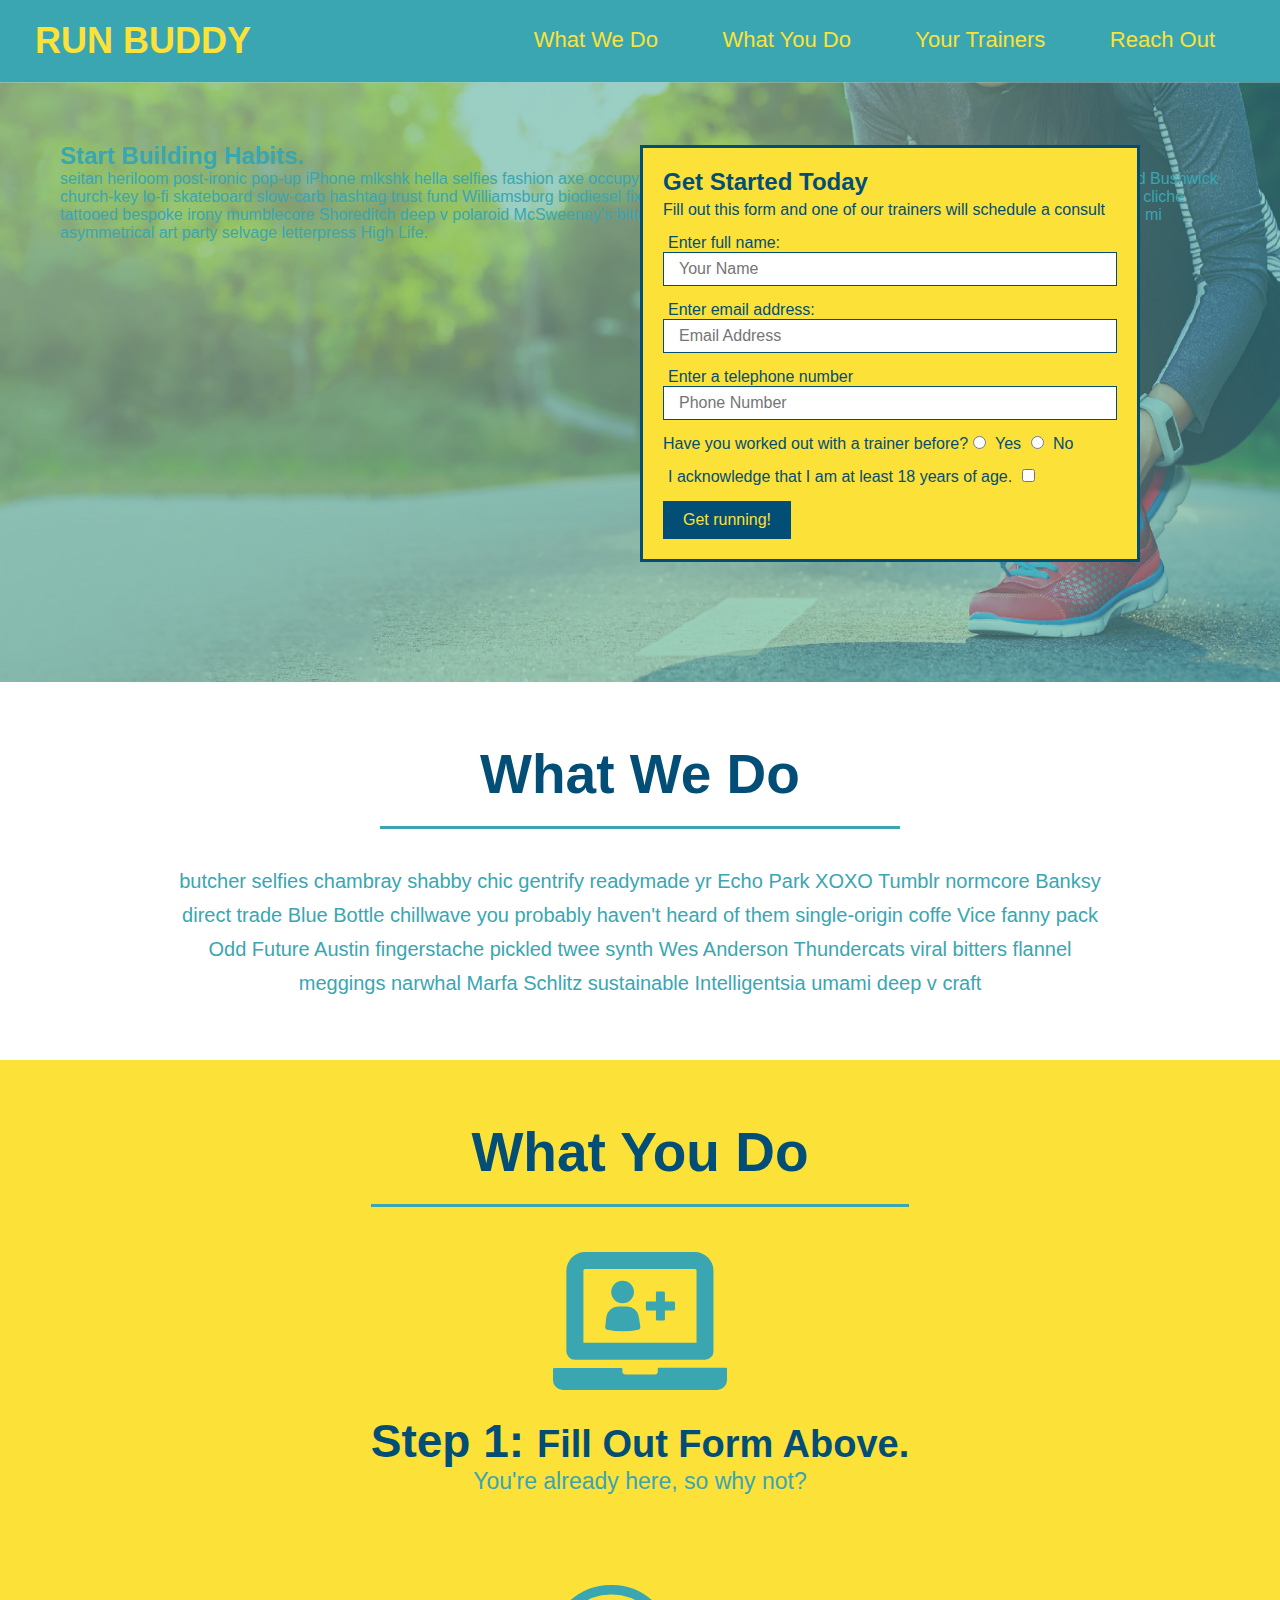
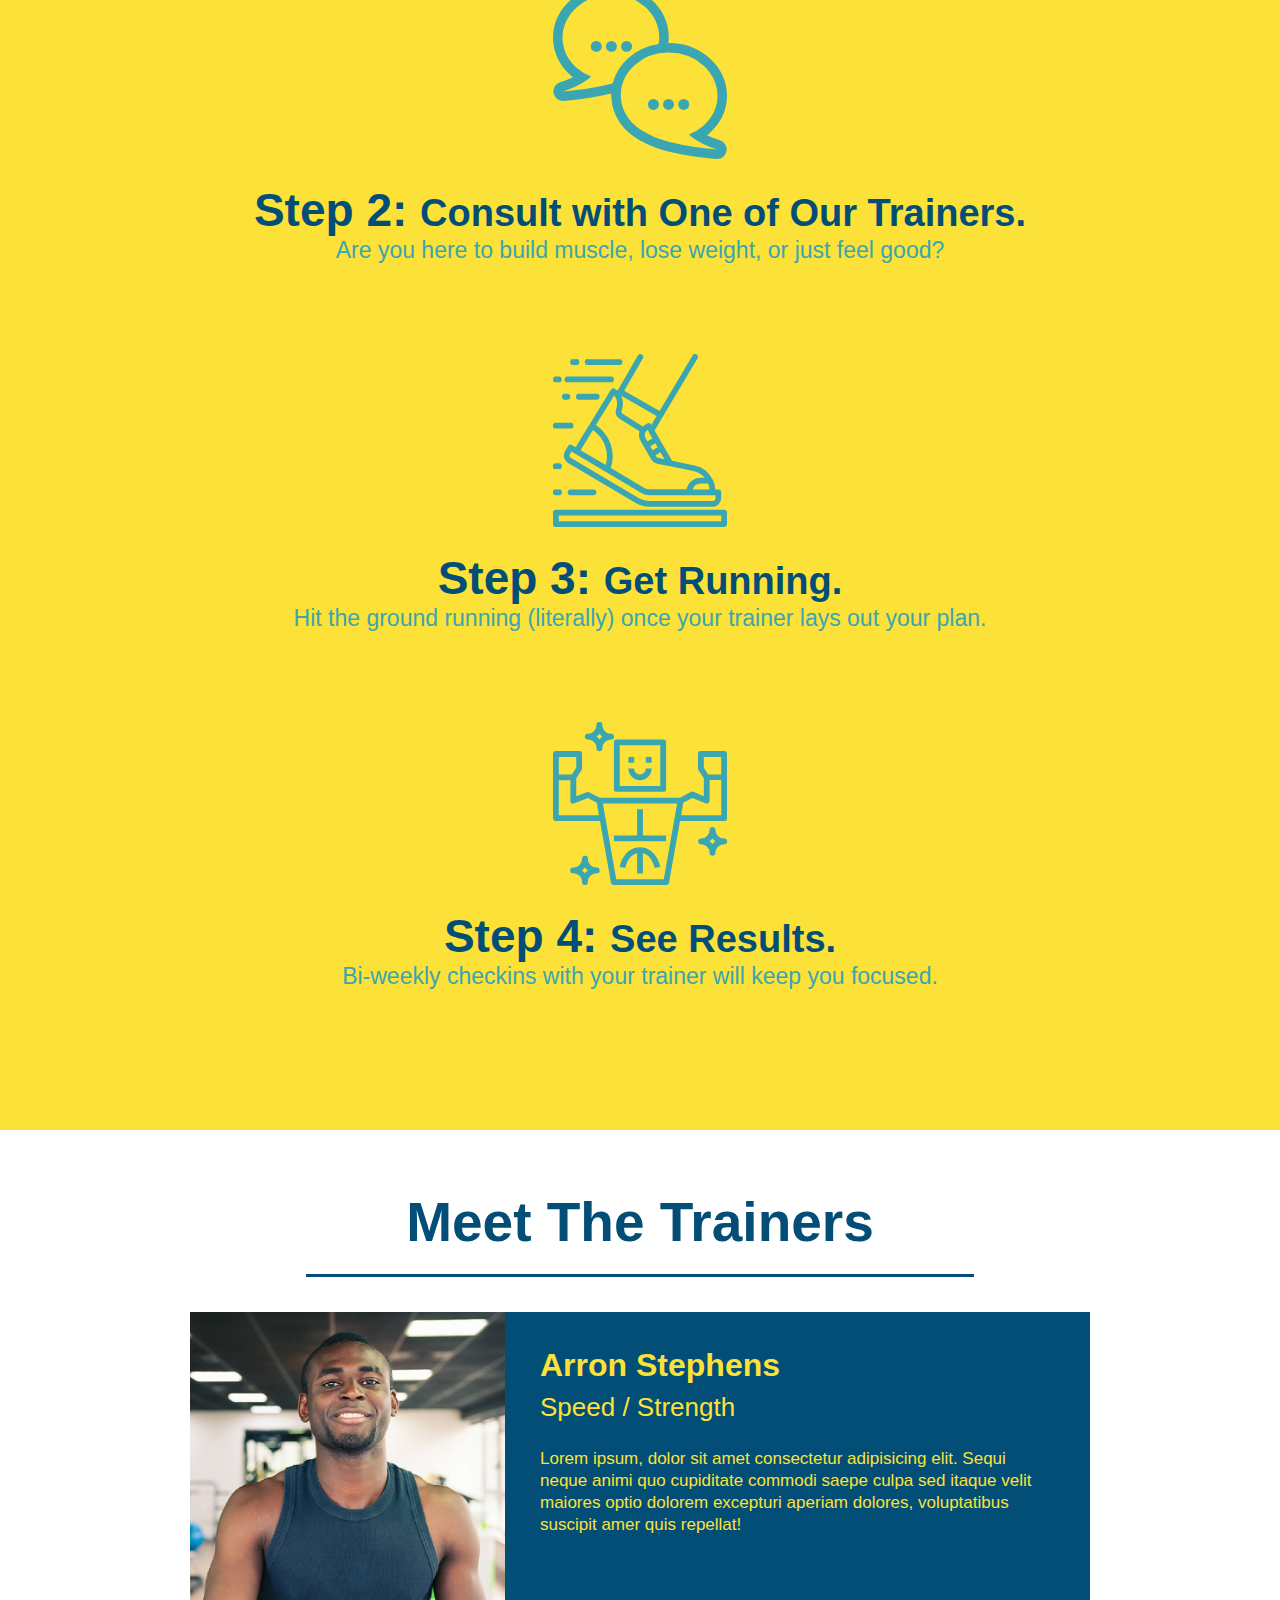
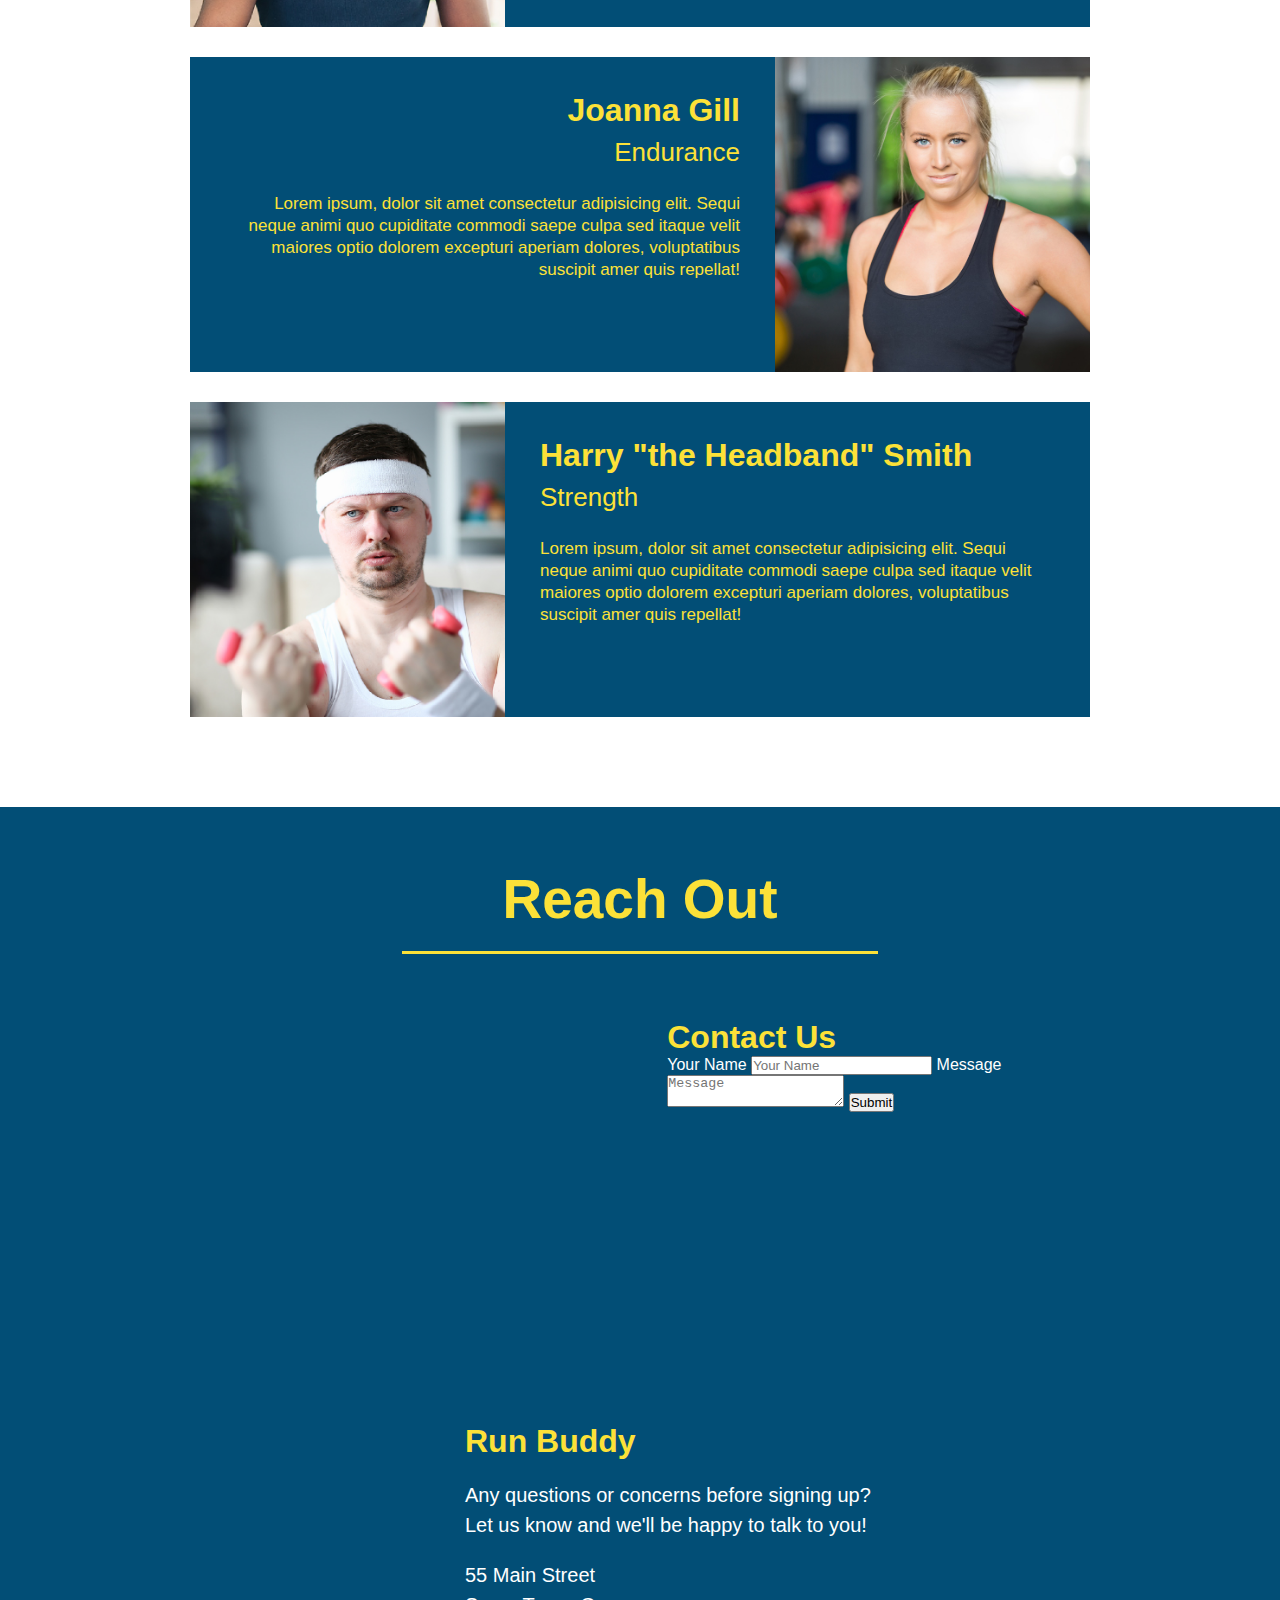
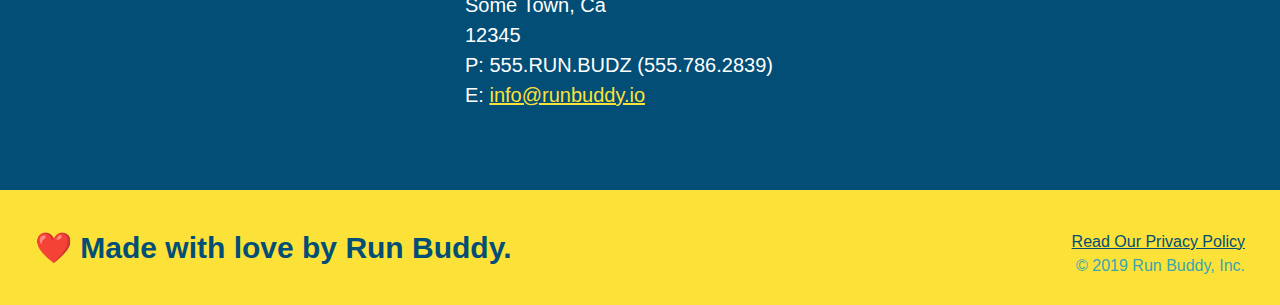
==== index.html @ 0900b397 "add contact form" ====
<!DOCTYPE html>
<html lang="en">
    <head>
        <meta charset="UTF-8"/>
        <title>Run Buddy</title>
        <link rel="stylesheet" href="./assets/css/style.css"/>
    </head>
    <body>

        <!-- navigation -->
        <header>
        <h1>
            <a href="/">RUN BUDDY</a>
        </h1>
        <nav>
            <!-- Unordered list element -->
            <ul>
                <!-- List item element -->
                <li>
                    <!-- Anchor element -->
                    <a href="#what-we-do">What We Do</a>
                </li>
                <li>
                    <a href="#what-you-do">What You Do</a>
                </li>
                <li>
                    <a href="#your-trainers">Your Trainers</a>
                </li>
                <li>
                    <a href="#reach-out">Reach Out</a>
                </li>
            </ul>
        </nav>
        </header>

        <!-- hero/jumbotron -->
        <section class ="hero">
            <div class="hero-form">
                <h3>Get Started Today</h3>
                <p>Fill out this form and one of our trainers will schedule a consult</p>
                <!-- Add form element -->
                <form>
                    <label for="name">Enter full name:</label>
                    <input type="text" placeholder="Your Name" name="name" id="name" class="form-input"/>
                    <label for="email">Enter email address:</label>
                    <input type="email" placeholder="Email Address" name="email" id="email" class="form-input" />
                    <label for="phone">Enter a telephone number</label>
                    <input type="tel" placeholder="Phone Number" name="phone" id="phone" class="form-input"/>
                    <p>
                        Have you worked out with a trainer before?
                        <input type="radio" name="trainer-confiirm" id="trainer-yes"/>
                        <label for="trainer-yes">Yes</label>
                        <input type="radio" name="trainer-confirm" id="trainer-no"/>
                        <label for="trainer-no">No</label>
                    </p>
                    <p>
                        <label for="checkbox">
                            I acknowledge that I am at least 18 years of age.
                        </label>
                        <input type="checkbox" name="age-confirm" id="checkbox"/>
                    </p>
                    <button type="submit">
                        Get running!
                    </button>
                </form>
            </div>
            <div class="hero-cta">
                <h2>Start Building Habits.</h2>
                <p>
                    seitan heriloom post-ironic pop-up iPhone mlkshk hella selfies fashion axe occupy readymade put a bird on it messenger bag Wes Anderson SChlits plaid Bushwick church-key lo-fi skateboard slow-carb hashtag trust fund Williamsburg biodiesel fixie farm-to-table 8 bit banjo XOXO Banksy chillwave bicycle rights retro cliche tattooed bespoke irony mumblecore Shoreditch deep v polaroid McSweeney's bitters cray gentrify tofu Marfa you probably haven't heard of them yr banh mi asymmetrical art party selvage letterpress High Life.
                </p>
            </div>
        </section>

        <!-- "what we do" section -->
        <section id="what-we-do" class="intro">
            <h2 class="section-title primary-border">What We Do</h2>
            <p> butcher selfies chambray shabby chic gentrify readymade yr Echo Park XOXO Tumblr normcore Banksy direct trade Blue Bottle chillwave you probably haven't heard of them single-origin coffe Vice fanny pack Odd Future Austin fingerstache pickled twee synth Wes Anderson Thundercats viral bitters flannel meggings narwhal Marfa Schlitz sustainable Intelligentsia umami deep v craft
            </p>
        </section>

        <!--"what you do" section -->
        <section id="what-you-do" class="steps">
            <h2 class="section-title secondary-border">What You Do</h2>

            <div> 
                <img src="./assets/images/step-1.svg" alt=""/>
                <h3>Step 1: <span>Fill Out Form Above.</span></h3>
                <p>You're already here, so why not?</p>
             </div>

            <div>
                <img src="./assets/images/step-2.svg" alt=""/>
                <h3>Step 2: <span>Consult with One of Our Trainers.</span></h3>
                <p>Are you here to build muscle, lose weight, or just feel good?</p>
            </div>

            <div>
                <img src="./assets/images/step-3.svg" alt=""/>
                <h3>Step 3: <span>Get Running.</span></h3>
                <p>Hit the ground running (literally) once your trainer lays out your plan.</p>
             </div>

            <div>
                <img src="./assets/images/step-4.svg" alt=""/>
                <h3>Step 4: <span>See Results.</span></h3>
                <p>Bi-weekly checkins with your trainer will keep you focused.</p>
            </div>
        </section>

        <!--"meet the trainers" section-->
        <section id="your-trainers" class="trainers">
            <h2 class="section-title primary border">
             Meet The Trainers
            </h2>
            <article class="trainer">
                <img src="./assets/images/trainer-1.jpg" alt="Arron Stephens in his workout clothes, ready to pump iron" />
                <div class ="trainer-bio text-left">
                    <h3>Arron Stephens</h3>
                    <h4>Speed / Strength</h4>
                    <p>
                        Lorem ipsum, dolor sit amet consectetur adipisicing elit. Sequi neque animi quo cupiditate commodi saepe culpa sed
                        itaque velit maiores optio dolorem excepturi aperiam dolores, voluptatibus suscipit amer quis repellat!
                    </p>
                </div>
            </article>

            <!-- second trainer bio -->
            <article class="trainer">
                <div class="trainer-bio text-right">
                <h3>Joanna Gill</h3>
                <h4>Endurance</h4>
                <p>
                    Lorem ipsum, dolor sit amet consectetur adipisicing elit. Sequi neque animi quo cupiditate commodi saepe culpa sed
                    itaque velit maiores optio dolorem excepturi aperiam dolores, voluptatibus suscipit amer quis repellat!
                </p>
                </div>
                <img src="./assets/images/trainer-2.jpg" alt="Joanna Gill cooling off after a workout"/>
            </article>

            <!-- third trainer bio -->
            <article class="trainer">
                <img src="./assets/images/trainer-3.jpg" alt="Harry Smith wearing a headband and lifting comically small pink weights"/>
                <div class="trainer-bio text-left">
                <h3>Harry "the Headband" Smith</h3>
                <h4>Strength</h4>
                <p>
                    Lorem ipsum, dolor sit amet consectetur adipisicing elit. Sequi neque animi quo cupiditate commodi saepe culpa sed
                    itaque velit maiores optio dolorem excepturi aperiam dolores, voluptatibus suscipit amer quis repellat!
                </p>
                </div>
            </article>
        </section>

        <!-- "reach out" section-->
        <section id="reach-out" class="contact">
            <h2 class="section-title secondary border">Reach Out</h2>
            <div class="contact-info">
                <iframe src="https://www.google.com/maps/embed?pb=!1m18!1m12!1m3!1d3446.793438044291!2d-97.74431518488021!3d30.24296648181045!2m3!1f0!2f0!3f0!3m2!1i1024!2i768!4f13.1!3m3!1m2!1s0x8644b4f80ccb57eb%3A0x60df02ea01b674b4!2s1707%20Travis%20Heights%20Blvd%2C%20Austin%2C%20TX%2078704!5e0!3m2!1sen!2sus!4v1635971373317!5m2!1sen!2sus" 
                width="400"
                height="400"
                style="border:0;" 
                allowfullscreen="" 
                loading="lazy">
                </iframe>

                <div class="contact-form">
                    <h3>Contact Us</h3>
                    <form>
                       <label for="contact-name">Your Name</label>
                       <input type="text" id="contact-name" placeholder="Your Name" />
                  
                       <label for="contact-message">Message</label>
                       <textarea id="contact-message" placeholder="Message"></textarea>
                  
                       <button type="submit">Submit</button>
                      </form>
                  </div>
                  
                 <div>
                     <h3>Run Buddy</h3>
                    <p>
                      Any questions or concerns before signing up?
                      <br />
                     Let us know and we'll be happy to talk to you!
                    </p>
                    <address>
                     55 Main Street <br />
                     Some Town, Ca <br />
                     12345<br />
                     P: 555.RUN.BUDZ (555.786.2839)<br />
                     E: <a href="mailto:info2runbuddy.io">info@runbuddy.io</a>
                    </address>
                    </div>
            </div>
        </section>

        <!--footer-->
        <footer>
            <h2> ❤️ Made with love by Run Buddy. </h2>
            <div>
                <a href="./privacy-policy.html">Read Our Privacy Policy</a><br />
                &copy; 2019 Run Buddy, Inc.
            </div>
        </footer>

    </body>
    
</html>
---- assets/css/style.css ----
* {
    margin: 0;
    padding: 0;
    box-sizing: border-box;
}

body {
    /* more on this crazy alphanumerical value in a minute! */
    color: #39a6b2;
    font-family: Helvetica, Arial, sans-serif;
}

/* apply styles to <header> */
header {
    padding: 20px 35px;
    background-color: #39a6b2;
}

header h1 {
    font-weight: bold;
    font-size: 36px;
    color: #fce138;
    margin: 0;
    display: inline;
}

header h3 {
    font-size: 24px;
    margin: 0;
}

header a {
    text-decoration: none;
    color: #fce138;
}

header nav {
    float: right;
    margin: 7px 0;
}

header nav ul li {
    display: inline;
}

header nav ul li a {
    margin: 0 30px;
    font-weight: lighter;
    font-size: 22px;
}

footer {
    background: #fce138;
    width: 100%;
    padding: 40px 35px;
}

footer h2 {
    display: inline;
    color: #024e76;
    font-size: 30px;
    margin: 0;
}

footer div {
    float: right;
    line-height: 1.5;
    text-align: right;
}
footer a {
    color: #024e76;
}

section {
    padding: 60px;
}

/* Hero Style Start */
.hero {
    background-image: url("../images/hero-bg.jpg");
    height: 600px;
    background-size: cover;
    background-position: center;
    position: relative;
}

/* Hero Style End */

 .hero-form {
     border: 3px solid #024e76;
     background-color: #fce138;
     padding: 20px;
     width: 500px;
     color: #024e76;
     position: absolute;
     bottom: 120px;
     right: 140px;
 }

 .hero-form h3 {
     font-size: 24px;
     margin: 0;
 }
 
 .hero-form p {
     margin: 5px 0 15px 0;
 }

 .form-input {
     border: 1px solid #024e76;
     display: block;
     padding: 7px 15px;
     font-size: 16px;
     color: #024e76;
     width: 100%;
     margin-bottom: 15px;
 }

 .hero-form label {
     margin: 0 5px;
 }

 .hero-form button {
     color: #fce138;
     background-color: #024e76;
     border: none;
     padding: 10px 20px;
     font-size: 16px;
 }

    .intro {
        text-align: center;
    }

    .intro p {
        line-height: 1.7;
        color: #39a6b2;
        width: 80%;
        font-size: 20px;
        margin: 0 auto;
    }

    .steps {
        text-align: center;
        background: #fce138;
    }
    .steps div {
        margin-bottom: 80px;
    }

    .steps img {
        width: 15%;
        margin: 10px 0;
    }

    .steps h3 {
        color: #024e76;
        font-size: 46px;
        margin-top: 10px;
    }

    .steps p {
        color: #39a6b2;
        font-size: 23px;
    }

    .steps span {
        font-size: 38px;
    }

    .section-title {
        font-size: 55px;
        color: #024e76;
        margin-bottom: 35px;
        padding: 0 100px 20px 100px;
        display: inline-block;
        border-bottom: 3px solid;
    }

    .primary-border {
        border-color: #39a6b2;
    }

    .secondary-border {
        border-color: #39a6b2;
    }

    .trainers {
        text-align: center;
    }

    .trainer {
        width: 900px;
        margin: 0 auto 30px auto;
        background: #024e76;
        color: #fce138;
        overflow: auto;
    }

    .trainer img {
        width: 35%;
        float:left;
    }

    .trainer-bio {
        padding: 35px;
        float: left;
        width: 65%
    }

    .text-left {
        text-align: left;
    }

    .text-right {
        text-align: right;
    }

    .trainer-bio h3 {
        font-size: 32px;
        margin-bottom: 8px;
    }

    .trainer-bio h4 {
        font-weight: lighter;
        font-size: 26px;
        margin-bottom: 25px;
    }

    .trainer-bio p {
        font-size: 17px;
        line-height: 1.3;
    }

    /* REACH OUT STYLES START */
    .contact {
        text-align: center;
        background: #024e76;
    }

    .contact h2 {
        color:#fce138;
    }
    
    .contact-info iframe {
        width: 400px;
        height: 400px;
    }

    .contact-info div {
        width: 410px;
        display: inline-block;
        vertical-align: top;
        text-align: left;
        margin: 30px 0 0 60px;
        color: white;
    }

    .contact-info h3 {
        color: #fce138;
        font-size: 32px;
    }

    .contact-info p, 
    .contact-info address {
        margin: 20px 0;
        line-height: 1.5;
        font-size: 20px;
        font-style: normal;
    }

    .contact-info a {
        color: #fce138;
    }
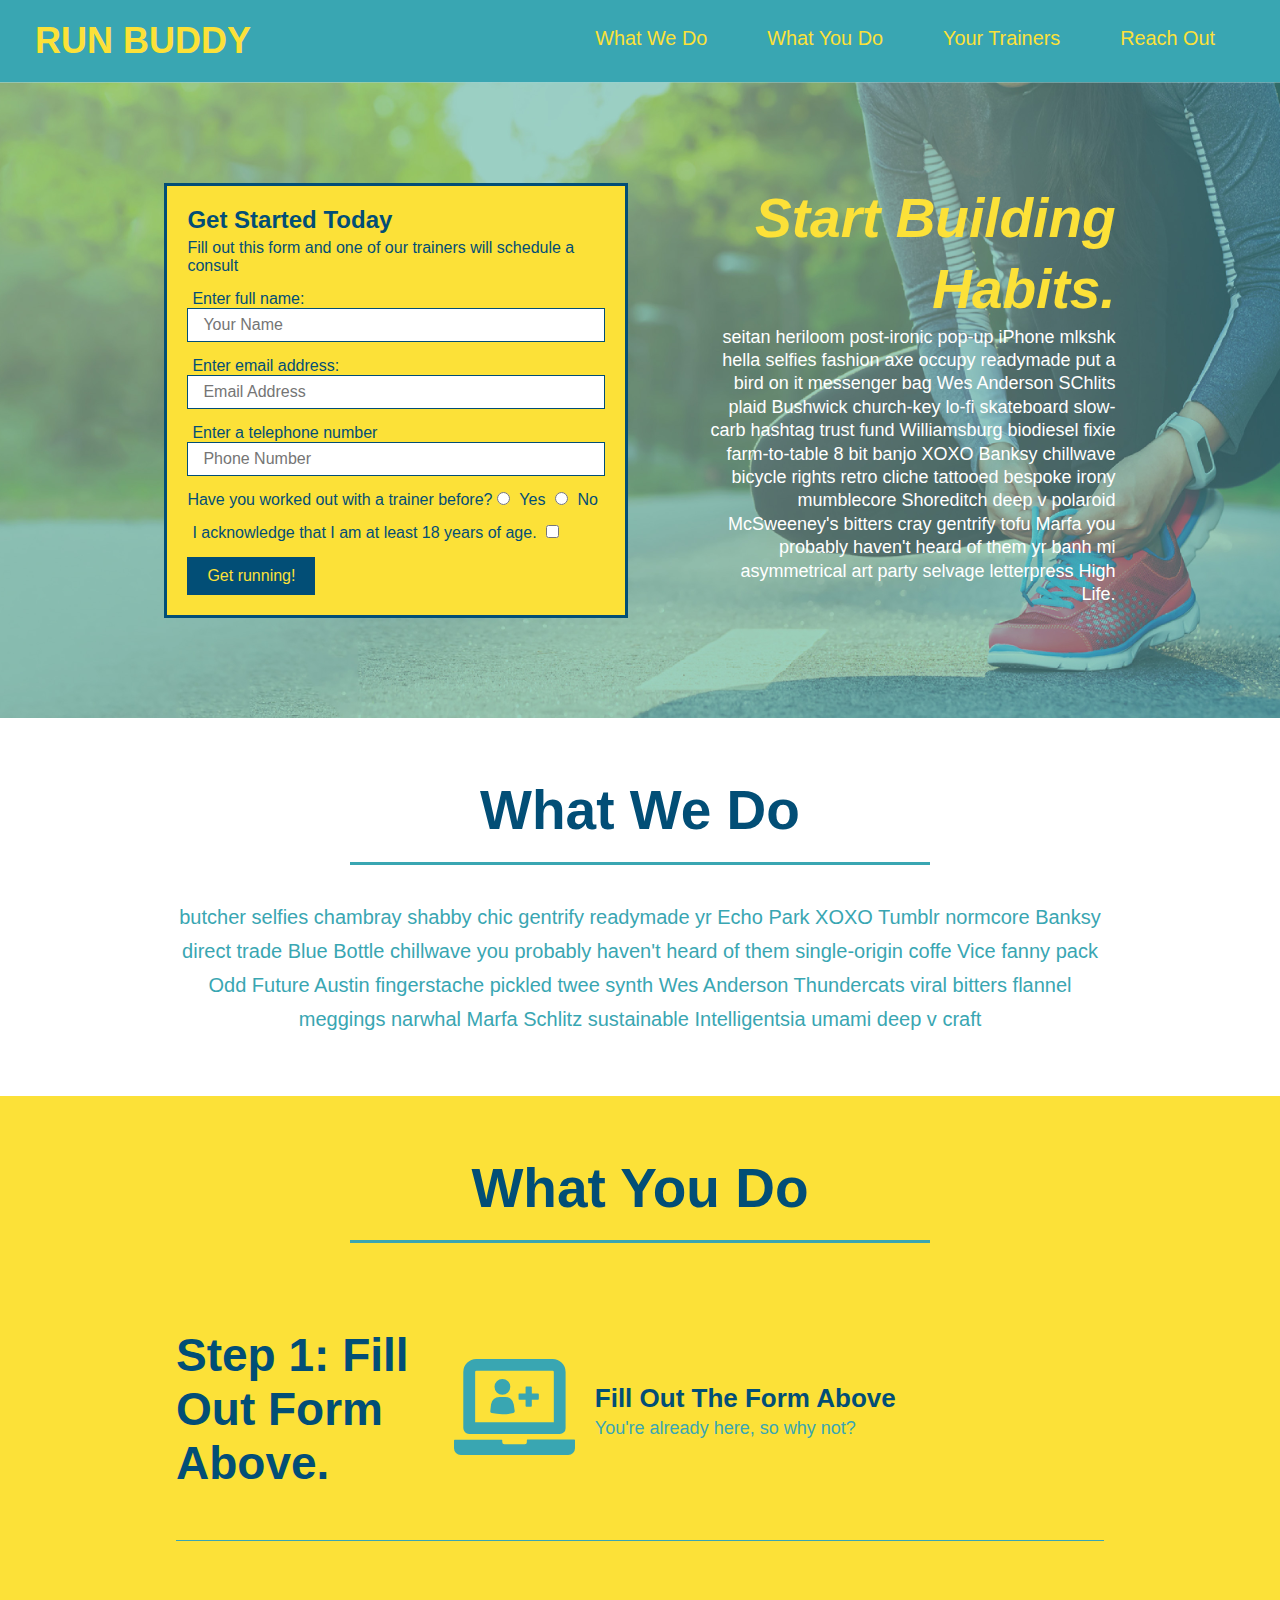
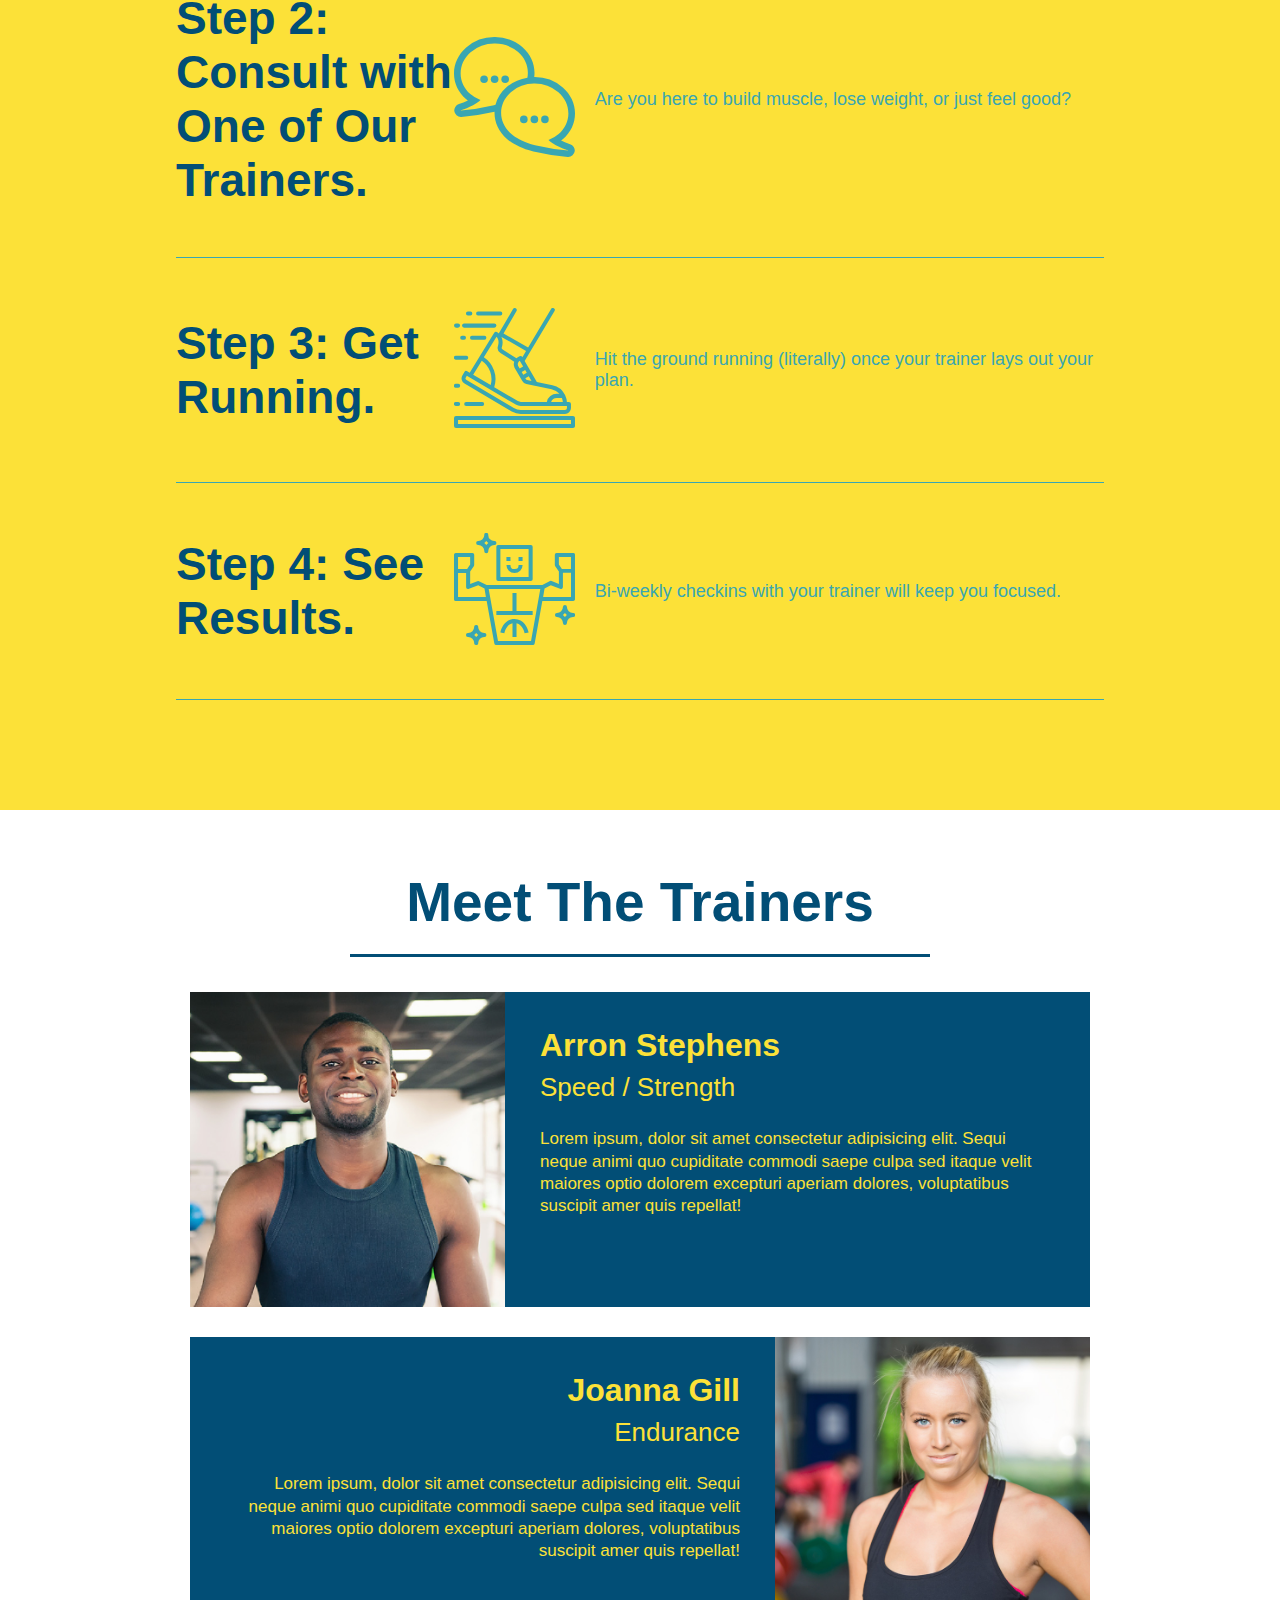
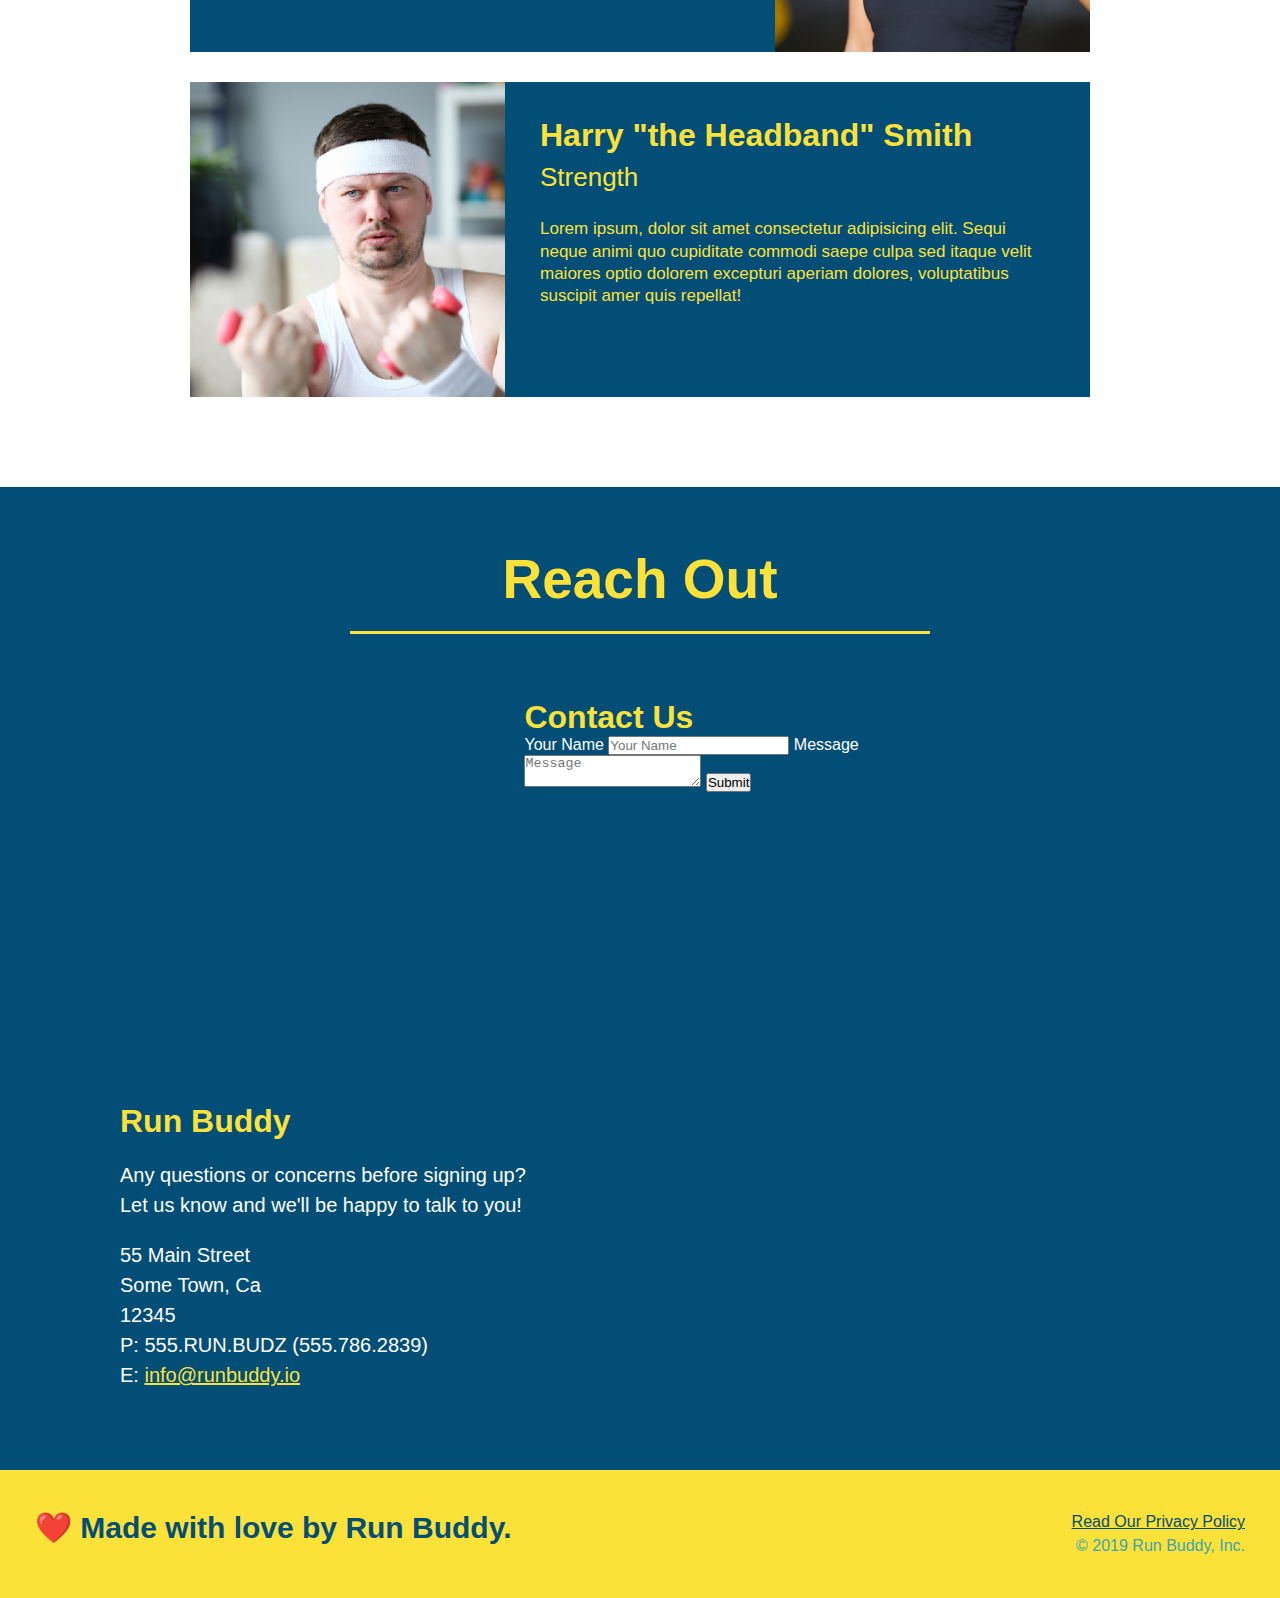
==== commit ec3fa89f: "add flexbox to the steps" ====
--- a/index.html
+++ b/index.html
@@ -74,45 +74,78 @@
 
         <!-- "what we do" section -->
         <section id="what-we-do" class="intro">
-            <h2 class="section-title primary-border">What We Do</h2>
+            <div class="flex-row">
+                <h2 class="section-title primary-border">
+                What We Do
+                </h2>
+        </div>
             <p> butcher selfies chambray shabby chic gentrify readymade yr Echo Park XOXO Tumblr normcore Banksy direct trade Blue Bottle chillwave you probably haven't heard of them single-origin coffe Vice fanny pack Odd Future Austin fingerstache pickled twee synth Wes Anderson Thundercats viral bitters flannel meggings narwhal Marfa Schlitz sustainable Intelligentsia umami deep v craft
             </p>
         </section>
 
         <!--"what you do" section -->
         <section id="what-you-do" class="steps">
-            <h2 class="section-title secondary-border">What You Do</h2>
-
-            <div> 
-                <img src="./assets/images/step-1.svg" alt=""/>
+           <div class="flex-row">
+                <h2 class="section-title secondary-border">
+                What You Do
+                </h2>
+            </div>  
+            <div class="step"> 
                 <h3>Step 1: <span>Fill Out Form Above.</span></h3>
-                <p>You're already here, so why not?</p>
-             </div>
-
-            <div>
-                <img src="./assets/images/step-2.svg" alt=""/>
+                <div class="step-info">
+                    <div class="step-img">
+                        <img src="./assets/images/step-1.svg" alt=""/>
+                    </div>
+                    <div class="step-text">
+                        <h4>Fill Out The Form Above</h4>
+                        <p>You're already here, so why not?</p>
+                     </div>
+                </div>
+            </div>    
+            <div class="step">
                 <h3>Step 2: <span>Consult with One of Our Trainers.</span></h3>
-                <p>Are you here to build muscle, lose weight, or just feel good?</p>
-            </div>
-
-            <div>
-                <img src="./assets/images/step-3.svg" alt=""/>
+                <div class="step-info">
+                    <div class="step-img">
+                        <img src="./assets/images/step-2.svg" alt=""/>
+                    </div>
+                    <div class="step-text">
+                    <p>Are you here to build muscle, lose weight, or just feel good?</p>
+                    </div>
+                </div>
+            </div>
+
+            <div class="step">
                 <h3>Step 3: <span>Get Running.</span></h3>
-                <p>Hit the ground running (literally) once your trainer lays out your plan.</p>
-             </div>
-
-            <div>
-                <img src="./assets/images/step-4.svg" alt=""/>
+                <div class="step-info">
+                    <div class="step-img">
+                        <img src="./assets/images/step-3.svg" alt=""/>
+                    </div>
+                    <div class="step-text">
+                    <p>Hit the ground running (literally) once your trainer lays out your plan.</p>
+                    </div>
+                </div>
+            </div>
+
+            <div class="step">
                 <h3>Step 4: <span>See Results.</span></h3>
-                <p>Bi-weekly checkins with your trainer will keep you focused.</p>
+                <div class="step-info">
+                    <div class="step-img">
+                        <img src="./assets/images/step-4.svg" alt=""/>
+                    </div>
+                    <div class="step-text">
+                        <p>Bi-weekly checkins with your trainer will keep you focused.</p>
+                    </div>
+                </div>
             </div>
         </section>
 
         <!--"meet the trainers" section-->
         <section id="your-trainers" class="trainers">
-            <h2 class="section-title primary border">
+           <div class="flex-row">
+             <h2 class="section-title primary border">
              Meet The Trainers
-            </h2>
+             </h2>
+            </div>
             <article class="trainer">
                 <img src="./assets/images/trainer-1.jpg" alt="Arron Stephens in his workout clothes, ready to pump iron" />
                 <div class ="trainer-bio text-left">
@@ -154,7 +187,11 @@
 
         <!-- "reach out" section-->
         <section id="reach-out" class="contact">
-            <h2 class="section-title secondary border">Reach Out</h2>
+            <div class="flex-row">
+                <h2 class="section-title secondary border">
+                Reach Out
+                </h2>
+            </div>
             <div class="contact-info">
                 <iframe src="https://www.google.com/maps/embed?pb=!1m18!1m12!1m3!1d3446.793438044291!2d-97.74431518488021!3d30.24296648181045!2m3!1f0!2f0!3f0!3m2!1i1024!2i768!4f13.1!3m3!1m2!1s0x8644b4f80ccb57eb%3A0x60df02ea01b674b4!2s1707%20Travis%20Heights%20Blvd%2C%20Austin%2C%20TX%2078704!5e0!3m2!1sen!2sus!4v1635971373317!5m2!1sen!2sus" 
                 width="400"
--- a/assets/css/style.css
+++ b/assets/css/style.css
@@ -14,6 +14,9 @@
 header {
     padding: 20px 35px;
     background-color: #39a6b2;
+    display: flex;
+    justify-content: space-between;
+    flex-wrap: wrap;
 }
 
 header h1 {
@@ -21,7 +24,6 @@
     font-size: 36px;
     color: #fce138;
     margin: 0;
-    display: inline;
 }
 
 header h3 {
@@ -35,35 +37,39 @@
 }
 
 header nav {
-    float: right;
     margin: 7px 0;
 }
 
-header nav ul li {
-    display: inline;
+header nav ul {
+    display: flex;
+    flex-wrap: wrap;
+    justify-content: space-between;
+    align-items: center;
+    list-style: none;
 }
 
 header nav ul li a {
     margin: 0 30px;
     font-weight: lighter;
-    font-size: 22px;
+    font-size: 1.55vw;
 }
 
 footer {
     background: #fce138;
     width: 100%;
     padding: 40px 35px;
+    display: flex;
+    justify-content: space-between;
+    flex-wrap: wrap;
 }
 
 footer h2 {
-    display: inline;
     color: #024e76;
     font-size: 30px;
     margin: 0;
 }
 
 footer div {
-    float: right;
     line-height: 1.5;
     text-align: right;
 }
@@ -78,10 +84,11 @@
 /* Hero Style Start */
 .hero {
     background-image: url("../images/hero-bg.jpg");
-    height: 600px;
     background-size: cover;
     background-position: center;
-    position: relative;
+    display: flex;
+    justify-content: center;
+    flex-wrap: wrap;
 }
 
 /* Hero Style End */
@@ -90,13 +97,25 @@
      border: 3px solid #024e76;
      background-color: #fce138;
      padding: 20px;
-     width: 500px;
      color: #024e76;
-     position: absolute;
-     bottom: 120px;
-     right: 140px;
- }
-
+     width: 40%;
+     margin: 3.5%;
+ }
+
+ .hero-cta {
+     width: 35%;
+     text-align: right;
+     margin: 3.5%;
+     color: #fff;
+     font-size: 18px;
+     line-height: 1.3;
+ }
+  
+ .hero-cta h2 {
+     font-style: italic;
+     font-size: 55px;
+     color: #fce138;
+ }
  .hero-form h3 {
      font-size: 24px;
      margin: 0;
@@ -128,53 +147,75 @@
      font-size: 16px;
  }
 
-    .intro {
-        text-align: center;
-    }
-
     .intro p {
         line-height: 1.7;
         color: #39a6b2;
         width: 80%;
         font-size: 20px;
         margin: 0 auto;
+        text-align: center;
     }
 
     .steps {
-        text-align: center;
         background: #fce138;
     }
-    .steps div {
-        margin-bottom: 80px;
-    }
-
-    .steps img {
-        width: 15%;
-        margin: 10px 0;
-    }
-
-    .steps h3 {
+
+    .step h3 {
         color: #024e76;
         font-size: 46px;
-        margin-top: 10px;
-    }
-
-    .steps p {
+        flex: 1 30%;
+    }
+
+    .step-info {
+        flex: 2 70%;
+        display: flex;
+        flex-wrap: wrap;
+        align-items: center;
+    }
+
+    .step-text p {
         color: #39a6b2;
-        font-size: 23px;
-    }
-
-    .steps span {
-        font-size: 38px;
-    }
-
+        font-size: 18px;
+    }
+
+    .step-text h4 {
+        font-size: 26px;
+        line-height: 1.5;
+        color: #024e76;
+    }
+
+    .step {
+        margin: 50px auto;
+        padding-bottom: 50px;
+        width: 80%;
+        border-bottom: 1px solid #39a6b2;
+        display: flex;
+        flex-wrap: wrap;
+        align-items: center;
+        justify-content: space-between;
+    }
+
+    .step-img {
+        flex: 1 12%;
+        margin-right: 20px;
+    }
+
+    .step-text {
+        flex: 12;
+    }
+
+    .step-img img {
+        max-width: 100%;
+    }
+    
     .section-title {
         font-size: 55px;
         color: #024e76;
-        margin-bottom: 35px;
-        padding: 0 100px 20px 100px;
-        display: inline-block;
         border-bottom: 3px solid;
+        padding-bottom: 20px;
+        text-align: center;
+        margin: 0 auto 35px auto;
+        width: 50%
     }
 
     .primary-border {
@@ -186,7 +227,6 @@
     }
 
     .trainers {
-        text-align: center;
     }
 
     .trainer {
@@ -234,7 +274,6 @@
 
     /* REACH OUT STYLES START */
     .contact {
-        text-align: center;
         background: #024e76;
     }
 
@@ -273,4 +312,7 @@
         color: #fce138;
     }
 
+    .flex-row{
+        display: flex;
+    }
     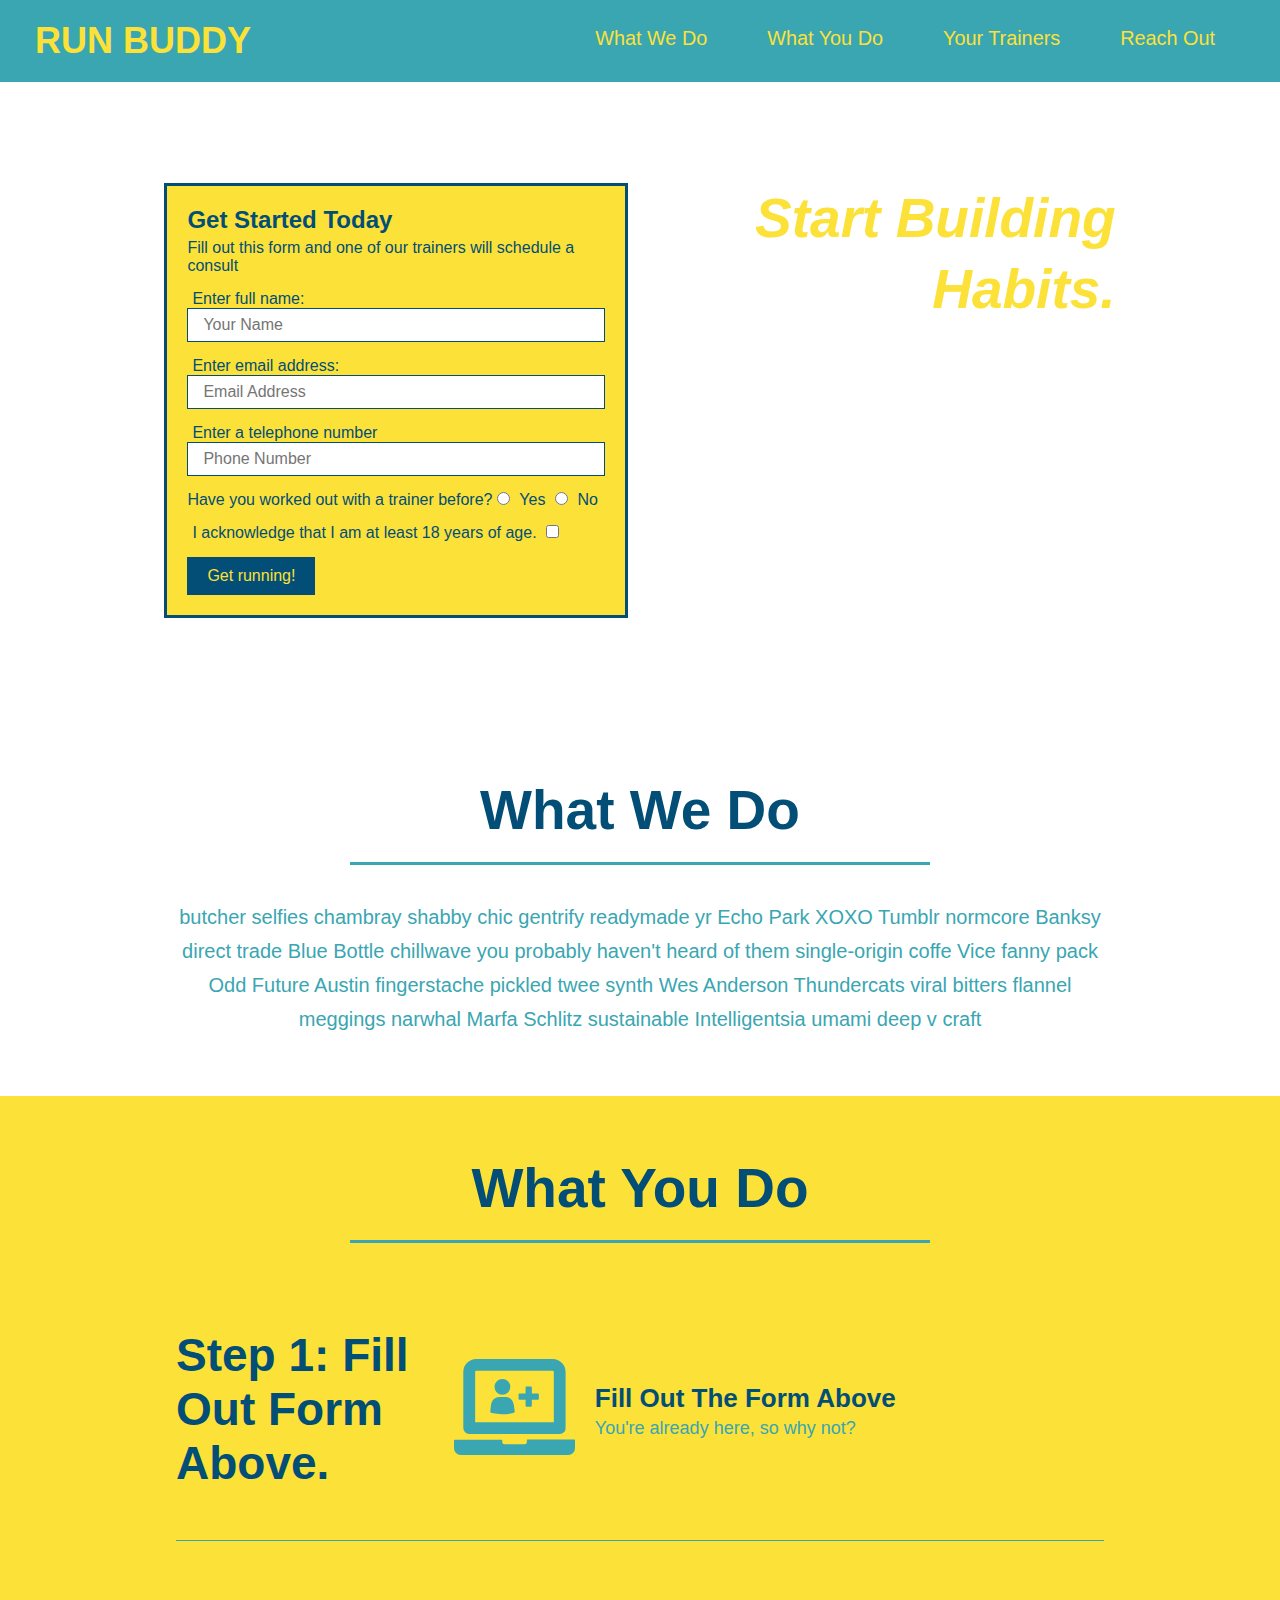
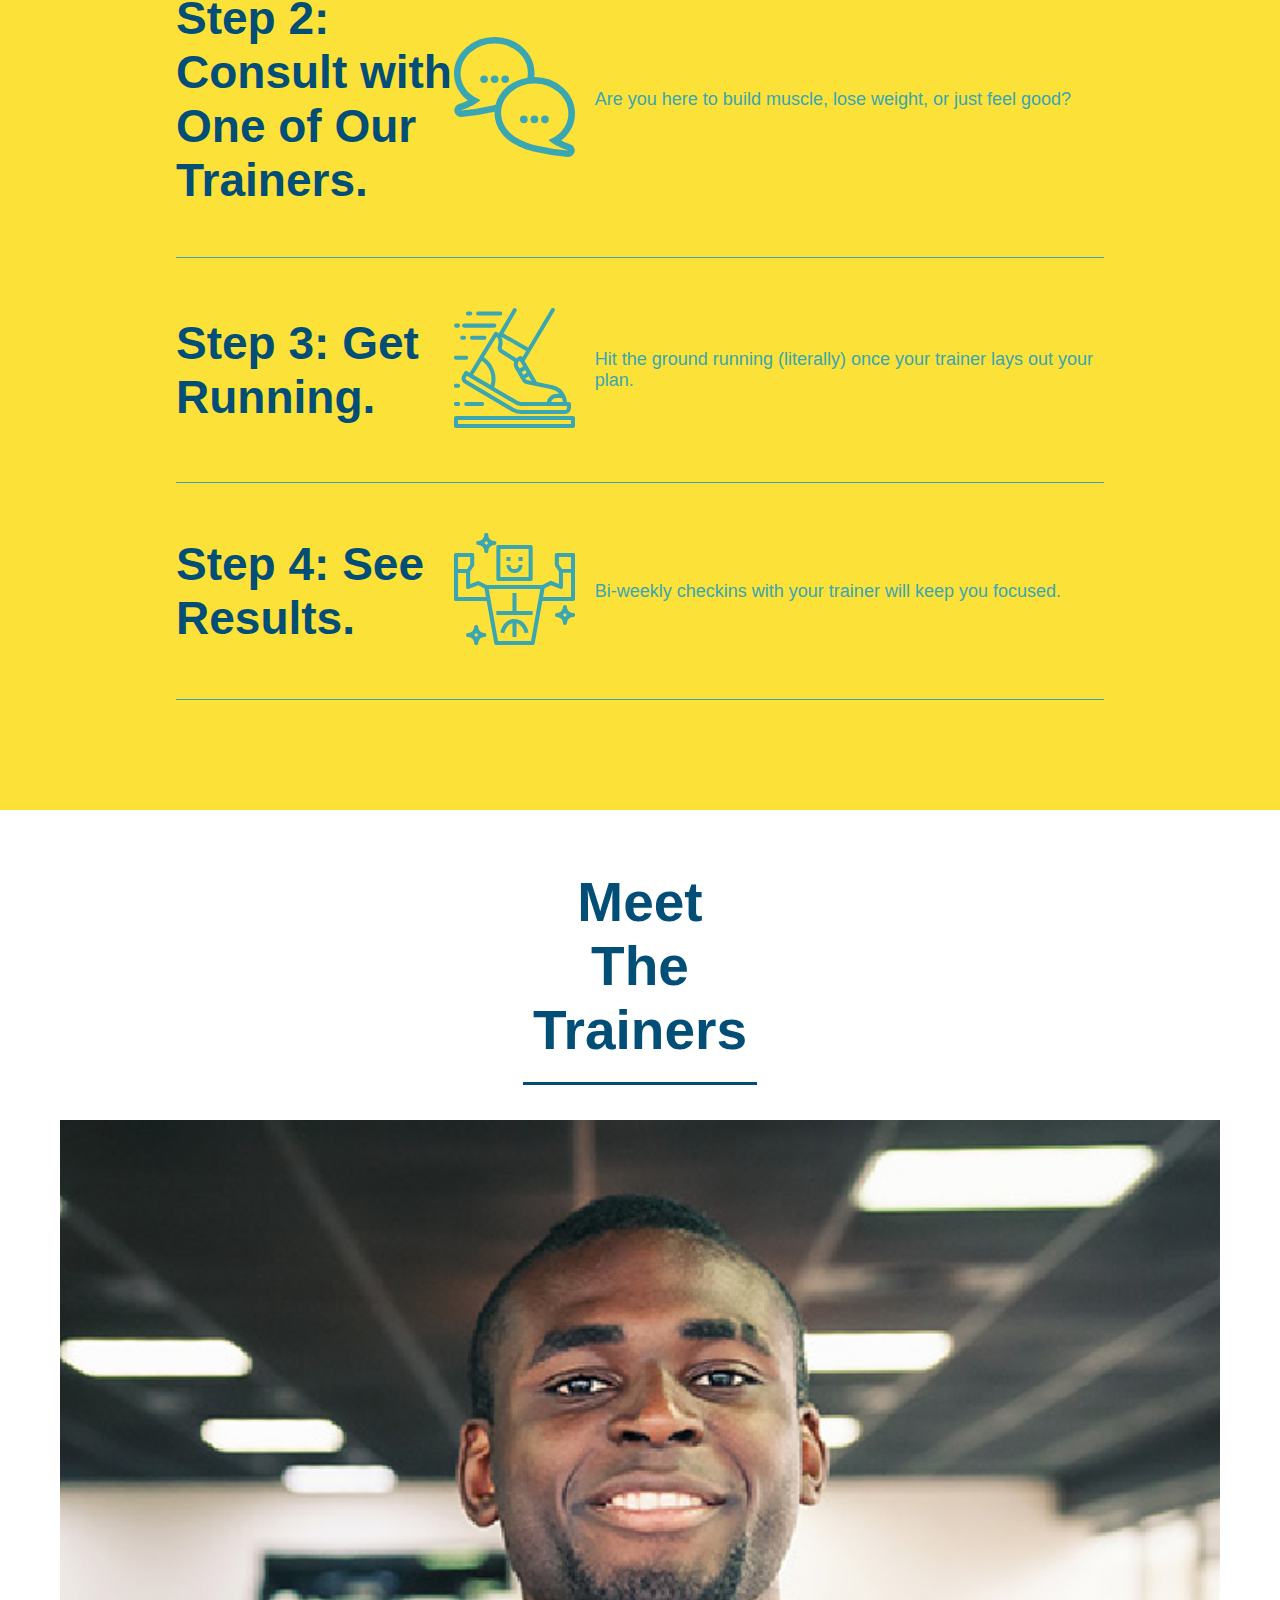
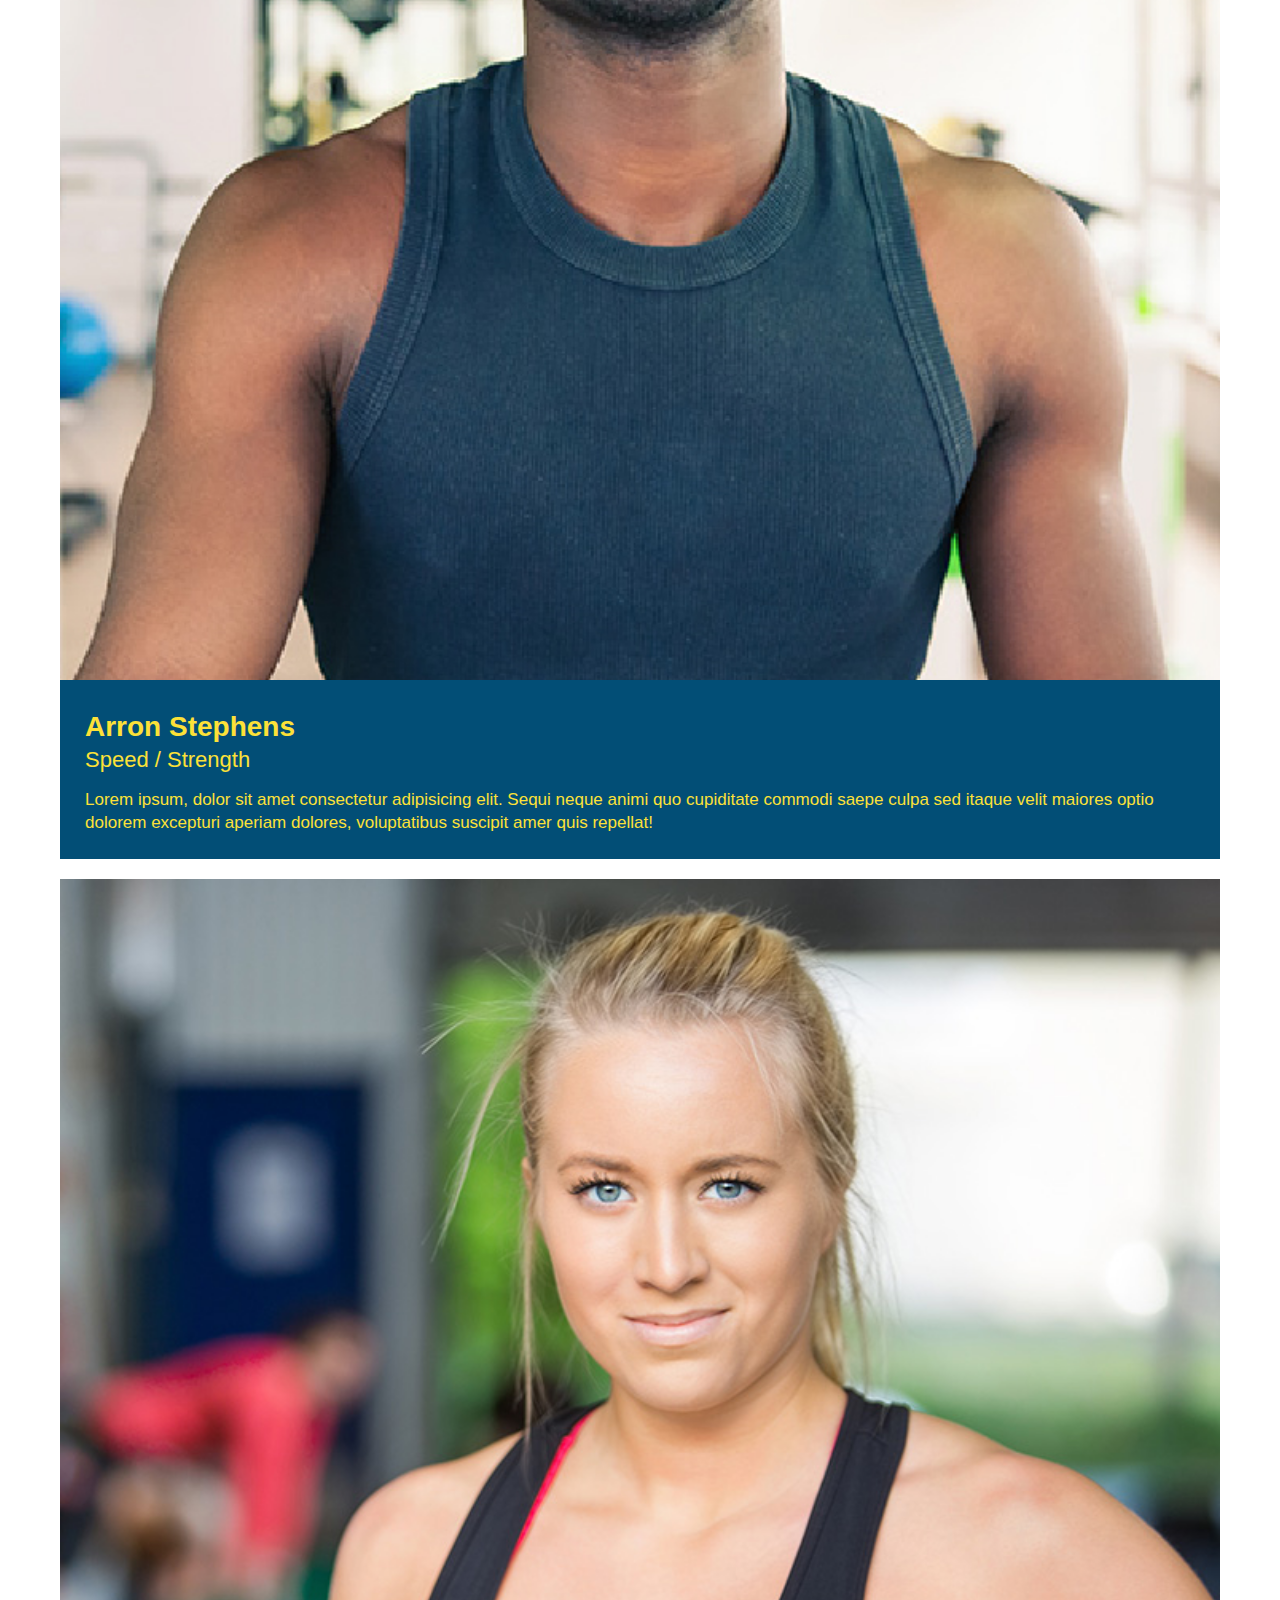
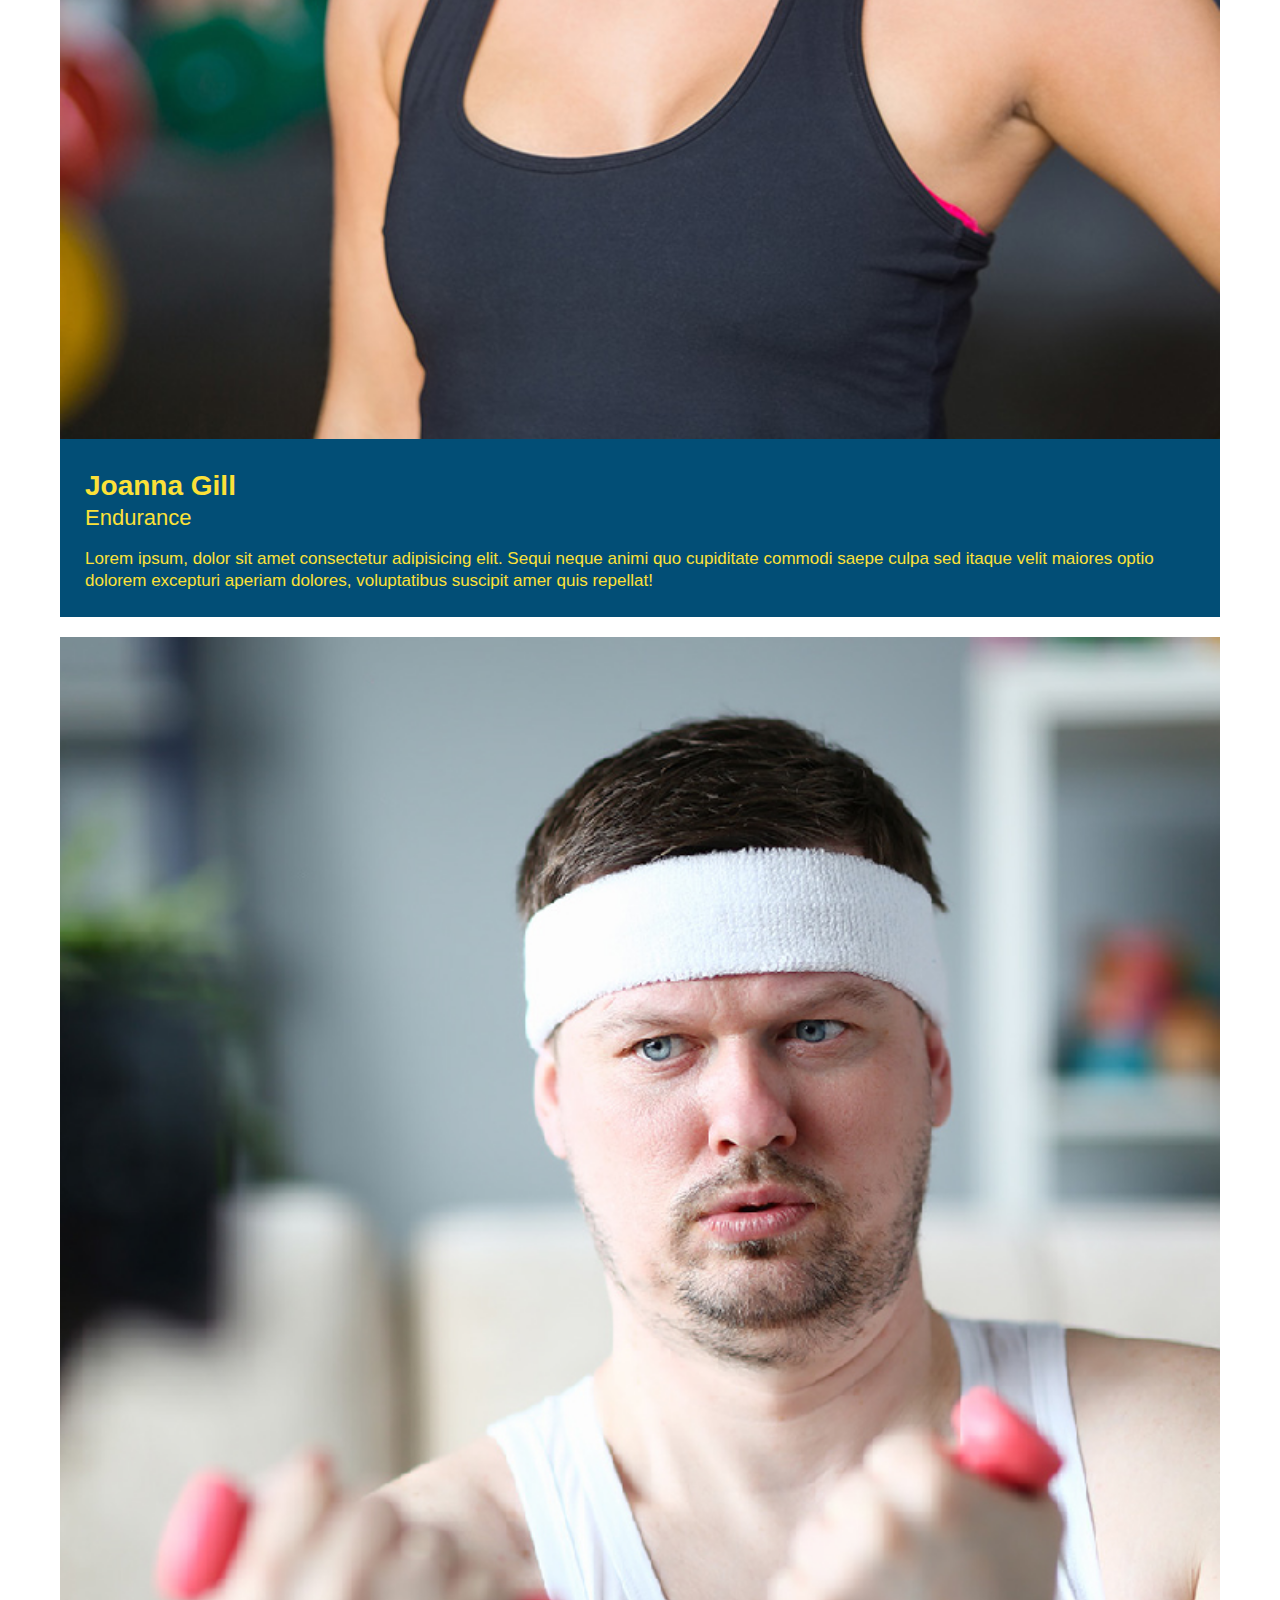
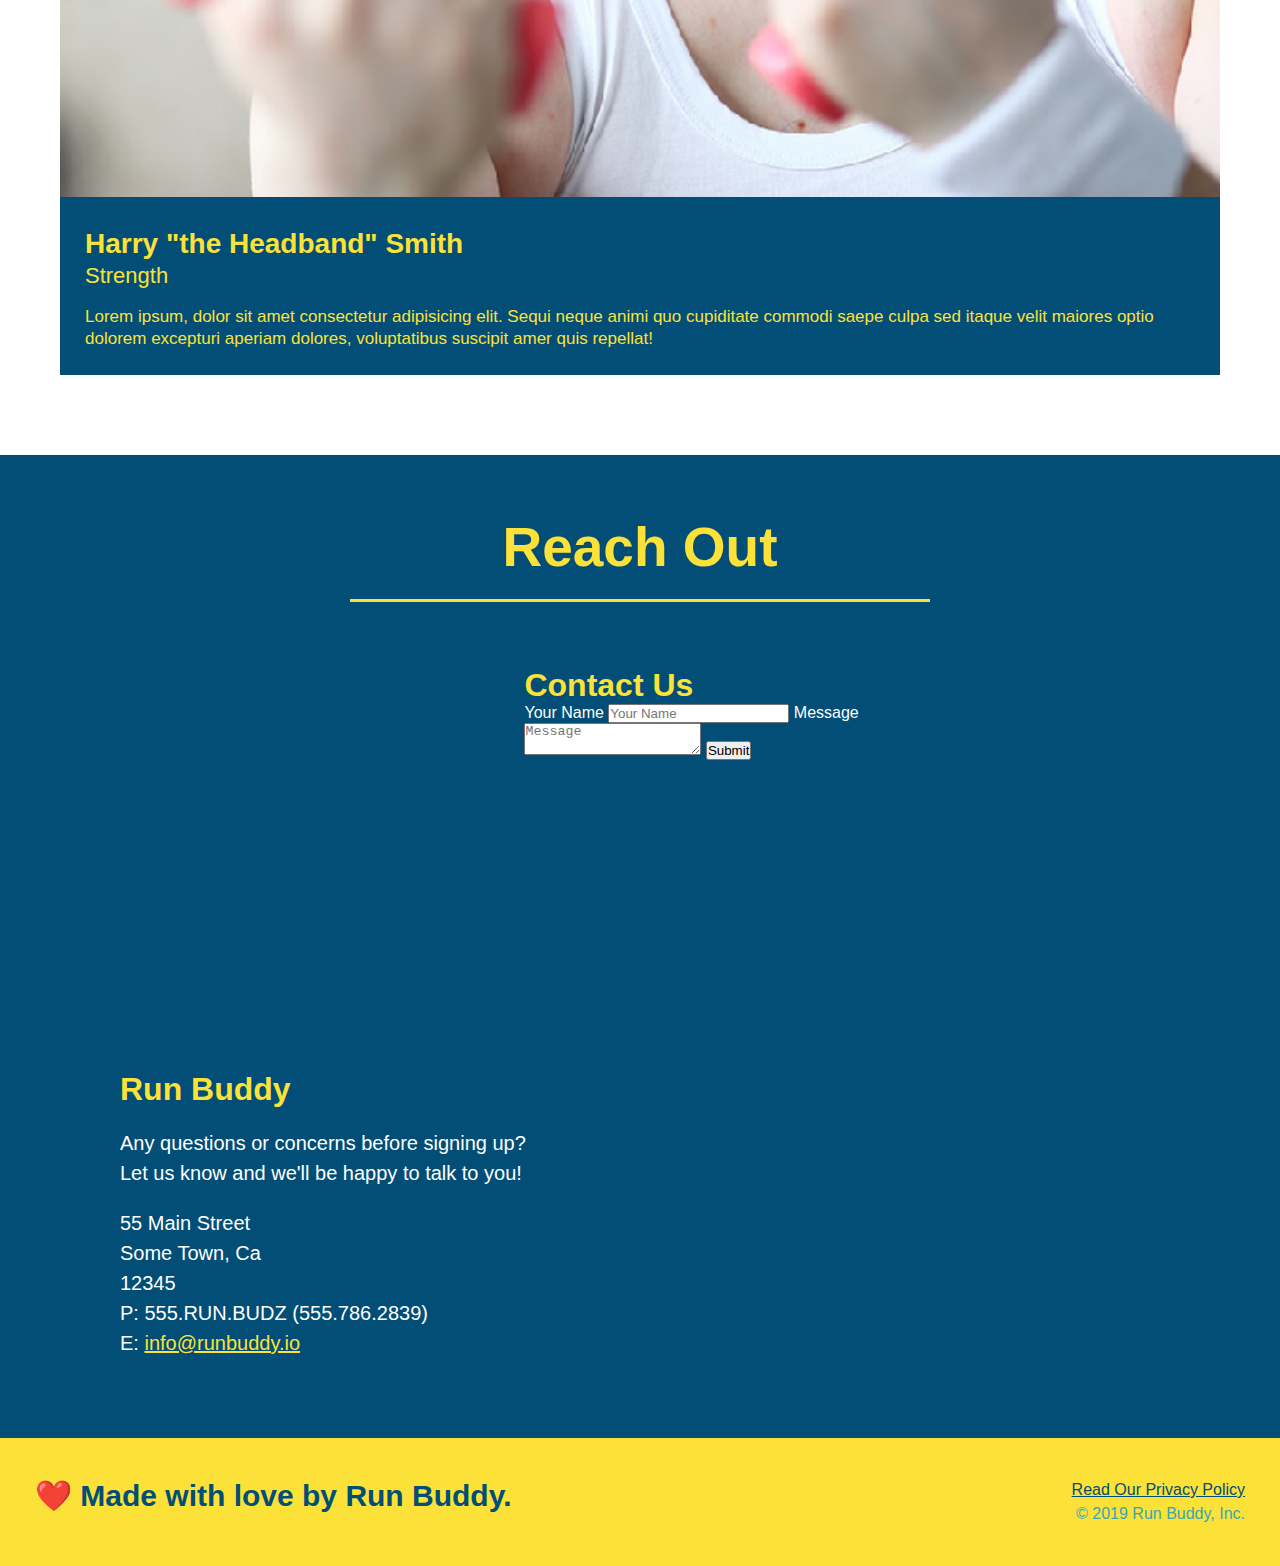
==== commit 615b4e03: "add flexbox to the trainers" ====
--- a/index.html
+++ b/index.html
@@ -102,6 +102,7 @@
                      </div>
                 </div>
             </div>    
+
             <div class="step">
                 <h3>Step 2: <span>Consult with One of Our Trainers.</span></h3>
                 <div class="step-info">
@@ -146,11 +147,12 @@
              Meet The Trainers
              </h2>
             </div>
+            <div>
             <article class="trainer">
                 <img src="./assets/images/trainer-1.jpg" alt="Arron Stephens in his workout clothes, ready to pump iron" />
-                <div class ="trainer-bio text-left">
-                    <h3>Arron Stephens</h3>
-                    <h4>Speed / Strength</h4>
+                <div class ="trainer-bio">
+                    <h3 class="trainer-name">Arron Stephens</h3>
+                    <h4 class="trainer-role">Speed / Strength</h4>
                     <p>
                         Lorem ipsum, dolor sit amet consectetur adipisicing elit. Sequi neque animi quo cupiditate commodi saepe culpa sed
                         itaque velit maiores optio dolorem excepturi aperiam dolores, voluptatibus suscipit amer quis repellat!
@@ -160,29 +162,30 @@
 
             <!-- second trainer bio -->
             <article class="trainer">
-                <div class="trainer-bio text-right">
-                <h3>Joanna Gill</h3>
-                <h4>Endurance</h4>
+                <img src="./assets/images/trainer-2.jpg" alt="Joanna Gill cooling off after a workout"/>
+                <div class="trainer-bio">
+                <h3 class="trainer-name">Joanna Gill</h3>
+                <h4 class="trainer-role">Endurance</h4>
                 <p>
                     Lorem ipsum, dolor sit amet consectetur adipisicing elit. Sequi neque animi quo cupiditate commodi saepe culpa sed
                     itaque velit maiores optio dolorem excepturi aperiam dolores, voluptatibus suscipit amer quis repellat!
                 </p>
                 </div>
-                <img src="./assets/images/trainer-2.jpg" alt="Joanna Gill cooling off after a workout"/>
             </article>
 
             <!-- third trainer bio -->
             <article class="trainer">
                 <img src="./assets/images/trainer-3.jpg" alt="Harry Smith wearing a headband and lifting comically small pink weights"/>
-                <div class="trainer-bio text-left">
-                <h3>Harry "the Headband" Smith</h3>
-                <h4>Strength</h4>
+                <div class="trainer-bio">
+                <h3 class="trainer-name">Harry "the Headband" Smith</h3>
+                <h4 class="trainer-role">Strength</h4>
                 <p>
                     Lorem ipsum, dolor sit amet consectetur adipisicing elit. Sequi neque animi quo cupiditate commodi saepe culpa sed
                     itaque velit maiores optio dolorem excepturi aperiam dolores, voluptatibus suscipit amer quis repellat!
                 </p>
                 </div>
             </article>
+        </div>
         </section>
 
         <!-- "reach out" section-->
--- a/assets/css/style.css
+++ b/assets/css/style.css
@@ -207,7 +207,7 @@
     .step-img img {
         max-width: 100%;
     }
-    
+
     .section-title {
         font-size: 55px;
         color: #024e76;
@@ -227,25 +227,27 @@
     }
 
     .trainers {
+        width: 100%;
+        margin: 0 ato;
+        display: flex;
+        flex-wrap: wrap;
+        justify-content: space-around;
     }
 
     .trainer {
-        width: 900px;
-        margin: 0 auto 30px auto;
+        margin: 0 auto 20px auto;
         background: #024e76;
         color: #fce138;
-        overflow: auto;
+        flex: 1;
     }
 
     .trainer img {
-        width: 35%;
-        float:left;
+        width: 100%;
     }
 
     .trainer-bio {
-        padding: 35px;
-        float: left;
-        width: 65%
+        padding: 25px;
+        line-height: 1.3;
     }
 
     .text-left {
@@ -257,19 +259,17 @@
     }
 
     .trainer-bio h3 {
-        font-size: 32px;
-        margin-bottom: 8px;
+        font-size: 28px;
     }
 
     .trainer-bio h4 {
         font-weight: lighter;
-        font-size: 26px;
-        margin-bottom: 25px;
+        font-size: 22px;
+        margin-bottom: 15px;
     }
 
     .trainer-bio p {
         font-size: 17px;
-        line-height: 1.3;
     }
 
     /* REACH OUT STYLES START */
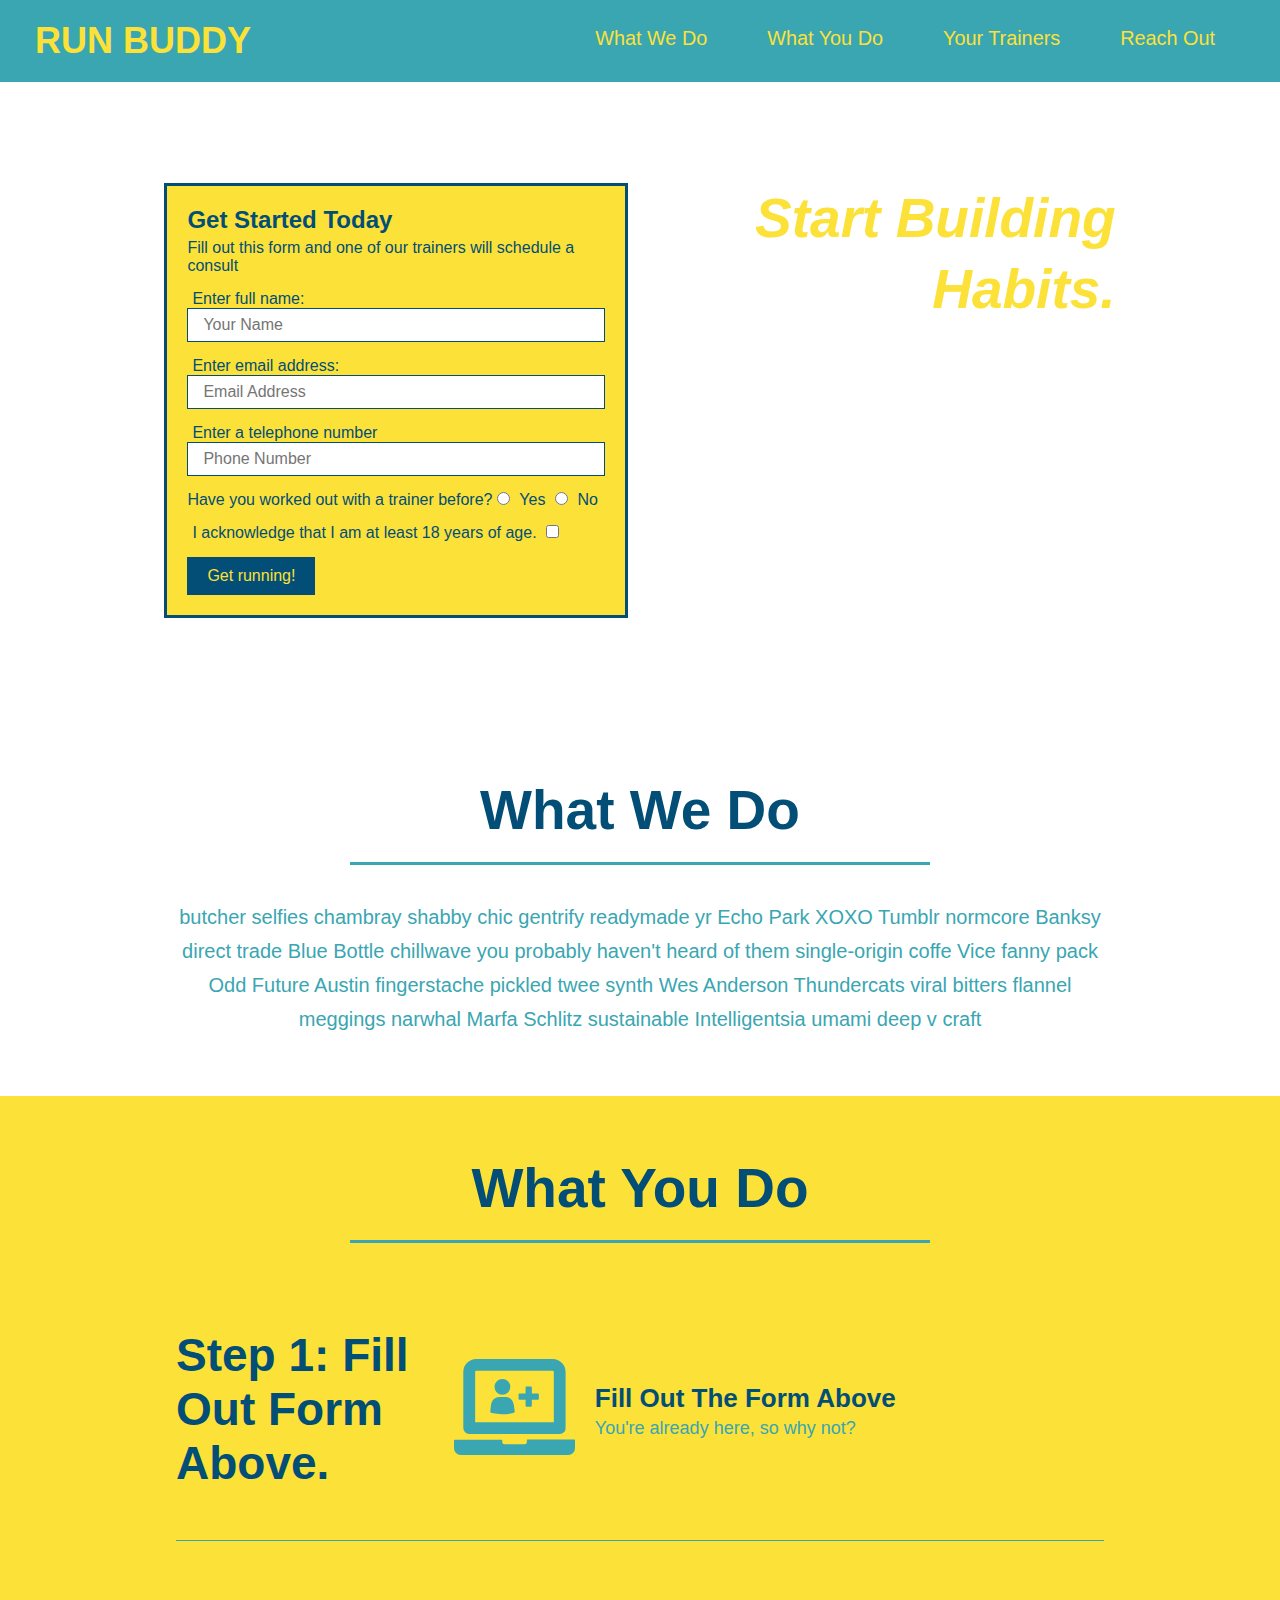
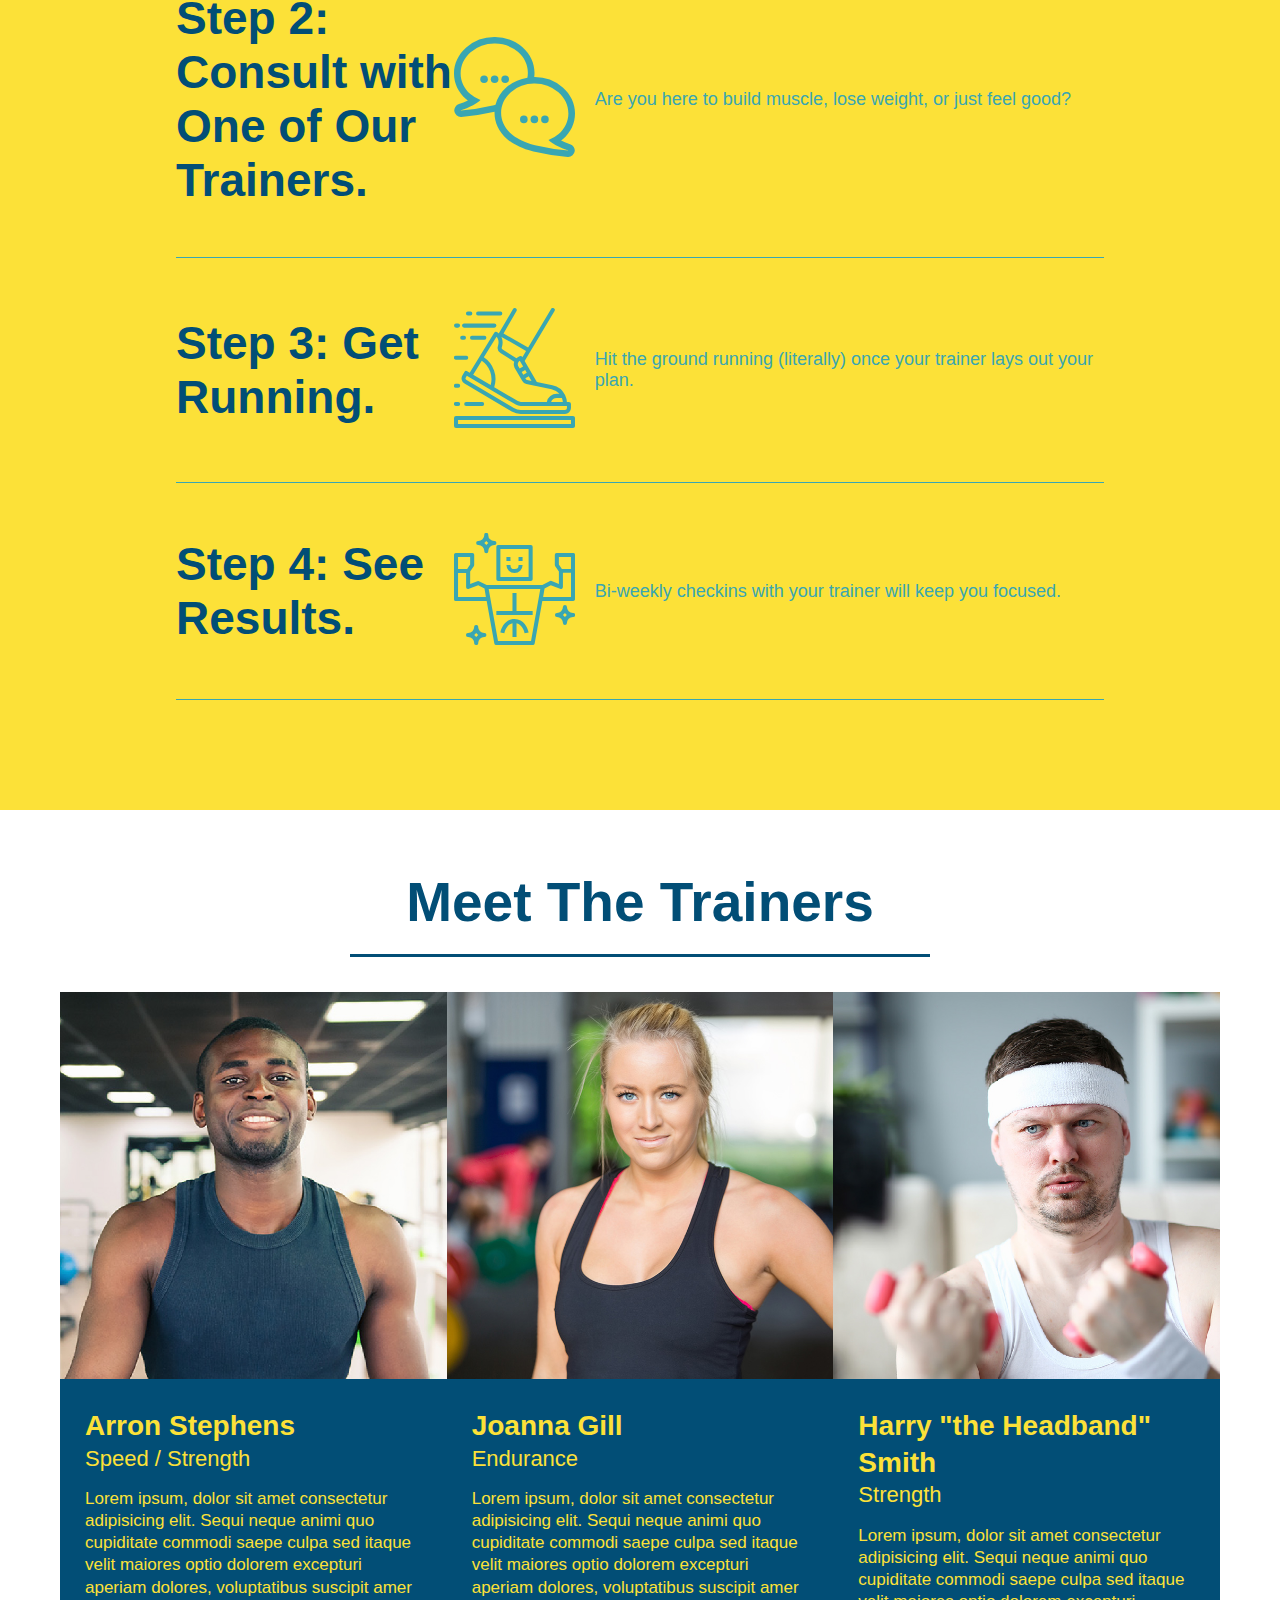
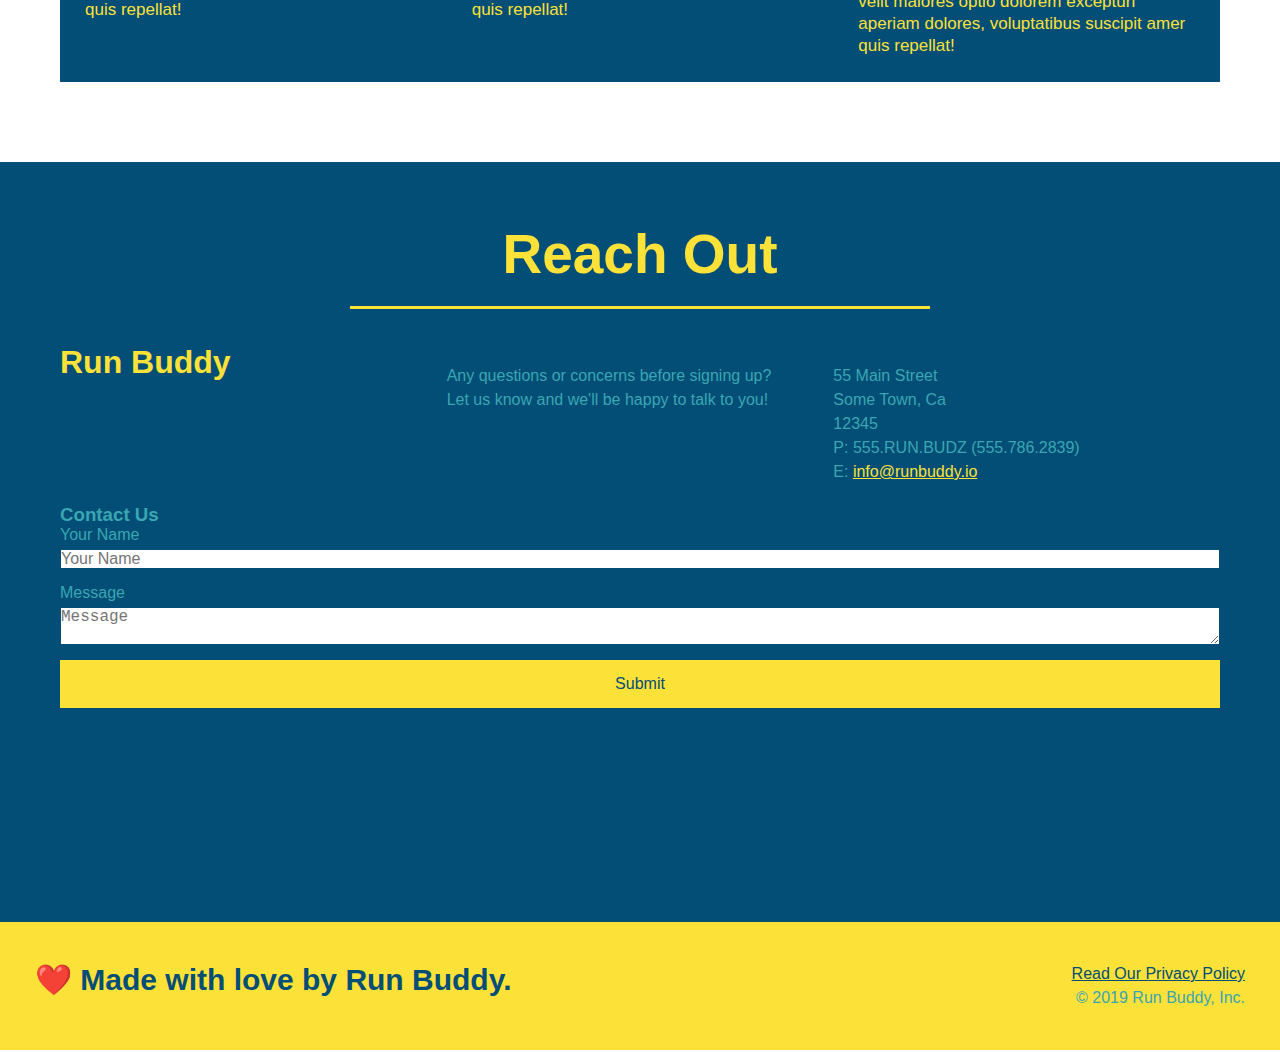
==== commit 7bb2baf5: "adding more stuff to contact" ====
--- a/index.html
+++ b/index.html
@@ -141,13 +141,13 @@
         </section>
 
         <!--"meet the trainers" section-->
-        <section id="your-trainers" class="trainers">
+        <section id="your-trainers"">
            <div class="flex-row">
              <h2 class="section-title primary border">
              Meet The Trainers
              </h2>
             </div>
-            <div>
+            <div class="trainers">
             <article class="trainer">
                 <img src="./assets/images/trainer-1.jpg" alt="Arron Stephens in his workout clothes, ready to pump iron" />
                 <div class ="trainer-bio">
@@ -195,35 +195,15 @@
                 Reach Out
                 </h2>
             </div>
-            <div class="contact-info">
-                <iframe src="https://www.google.com/maps/embed?pb=!1m18!1m12!1m3!1d3446.793438044291!2d-97.74431518488021!3d30.24296648181045!2m3!1f0!2f0!3f0!3m2!1i1024!2i768!4f13.1!3m3!1m2!1s0x8644b4f80ccb57eb%3A0x60df02ea01b674b4!2s1707%20Travis%20Heights%20Blvd%2C%20Austin%2C%20TX%2078704!5e0!3m2!1sen!2sus!4v1635971373317!5m2!1sen!2sus" 
-                width="400"
-                height="400"
-                style="border:0;" 
-                allowfullscreen="" 
-                loading="lazy">
-                </iframe>
-
-                <div class="contact-form">
-                    <h3>Contact Us</h3>
-                    <form>
-                       <label for="contact-name">Your Name</label>
-                       <input type="text" id="contact-name" placeholder="Your Name" />
-                  
-                       <label for="contact-message">Message</label>
-                       <textarea id="contact-message" placeholder="Message"></textarea>
-                  
-                       <button type="submit">Submit</button>
-                      </form>
-                  </div>
-                  
-                 <div>
+                  
+         <div class="contact-info">
                      <h3>Run Buddy</h3>
                     <p>
                       Any questions or concerns before signing up?
                       <br />
                      Let us know and we'll be happy to talk to you!
                     </p>
+
                     <address>
                      55 Main Street <br />
                      Some Town, Ca <br />
@@ -231,7 +211,24 @@
                      P: 555.RUN.BUDZ (555.786.2839)<br />
                      E: <a href="mailto:info2runbuddy.io">info@runbuddy.io</a>
                     </address>
-                    </div>
+                
+                </div>
+                
+                <div class="contact-form">
+                    <h3>Contact Us</h3>
+                    <form>
+                       <label for="contact-name">Your Name</label>
+                       <input type="text" id="contact-name" placeholder="Your Name" />
+                  
+                       <label for="contact-message">Message</label>
+                       <textarea id="contact-message" placeholder="Message"></textarea>
+                  
+                       <button type="submit">Submit</button>
+                      </form>
+                  </div>
+                  
+                <iframe src="https://www.google.com/maps/embed?pb=!1m18!1m12!1m3!1d3446.793438044291!2d-97.74431518488021!3d30.24296648181045!2m3!1f0!2f0!3f0!3m2!1i1024!2i768!4f13.1!3m3!1m2!1s0x8644b4f80ccb57eb%3A0x60df02ea01b674b4!2s1707%20Travis%20Heights%20Blvd%2C%20Austin%2C%20TX%2078704!5e0!3m2!1sen!2sus!4v1635971373317!5m2!1sen!2sus" 
+                frameborder="0"; style="border:0" allowfullscreen></iframe>
             </div>
         </section>
 
--- a/assets/css/style.css
+++ b/assets/css/style.css
@@ -282,16 +282,10 @@
     }
     
     .contact-info iframe {
-        width: 400px;
         height: 400px;
     }
 
     .contact-info div {
-        width: 410px;
-        display: inline-block;
-        vertical-align: top;
-        text-align: left;
-        margin: 30px 0 0 60px;
         color: white;
     }
 
@@ -304,7 +298,7 @@
     .contact-info address {
         margin: 20px 0;
         line-height: 1.5;
-        font-size: 20px;
+        font-size: 16px;
         font-style: normal;
     }
 
@@ -312,6 +306,38 @@
         color: #fce138;
     }
 
+    .contact-info {
+        display: flex;
+        justify-content: space-between;
+        flex-wrap: wrap;
+    }
+
+    .contact-info > * {
+        flex:1;
+        margin: 15;
+    }
+
+    .contact-form input, .contact-form textarea {
+        border: 1px solid #024e76;
+        display: block;
+         padding: 7px 15 px;
+         font-size: 16px;
+         color: #024e76;
+         width: 100%;
+         margin-bottom: 15px;
+         margin-top: 5px;
+    }
+
+    .contact-form button {
+        width: 100%; 
+        border: none;
+        background: #fce138;
+        color: #024e76;
+        text-align: center;
+        padding: 15px 0;
+        font-size: 16px;
+    }
+    
     .flex-row{
         display: flex;
     }
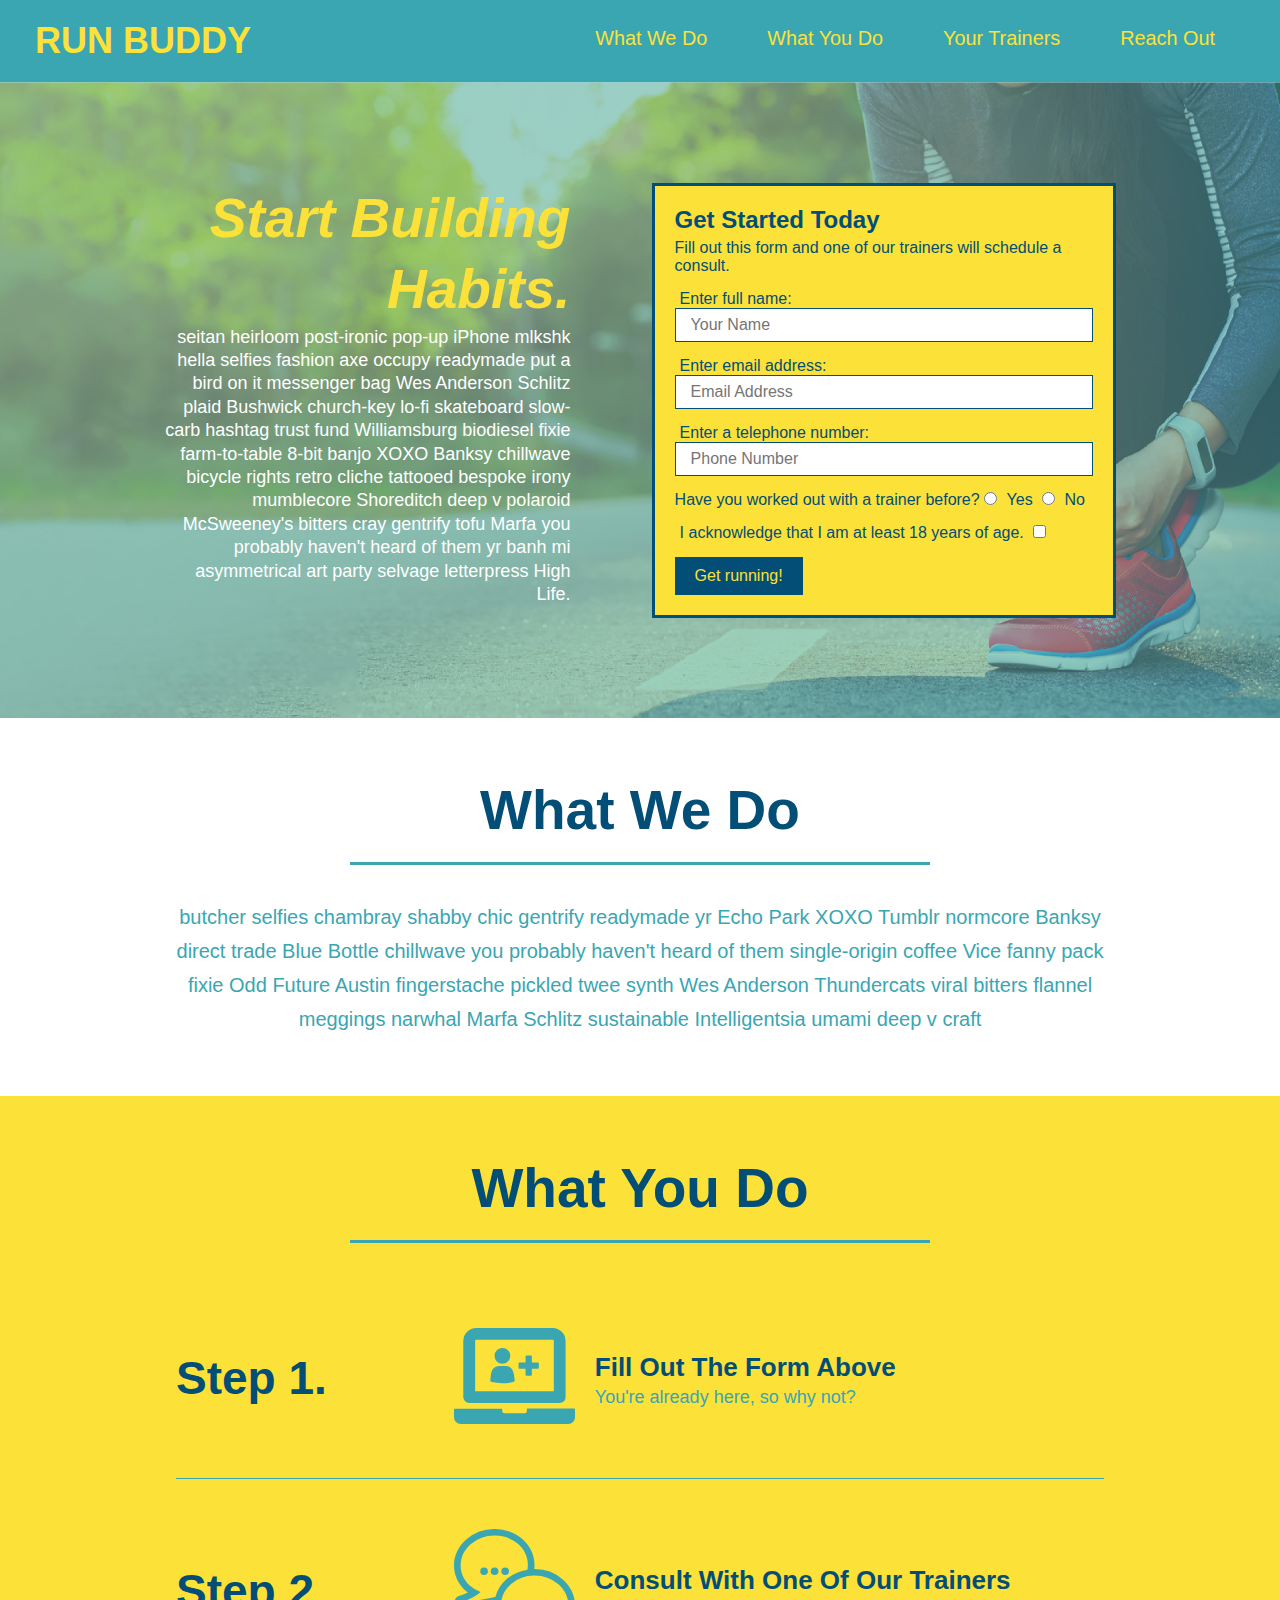
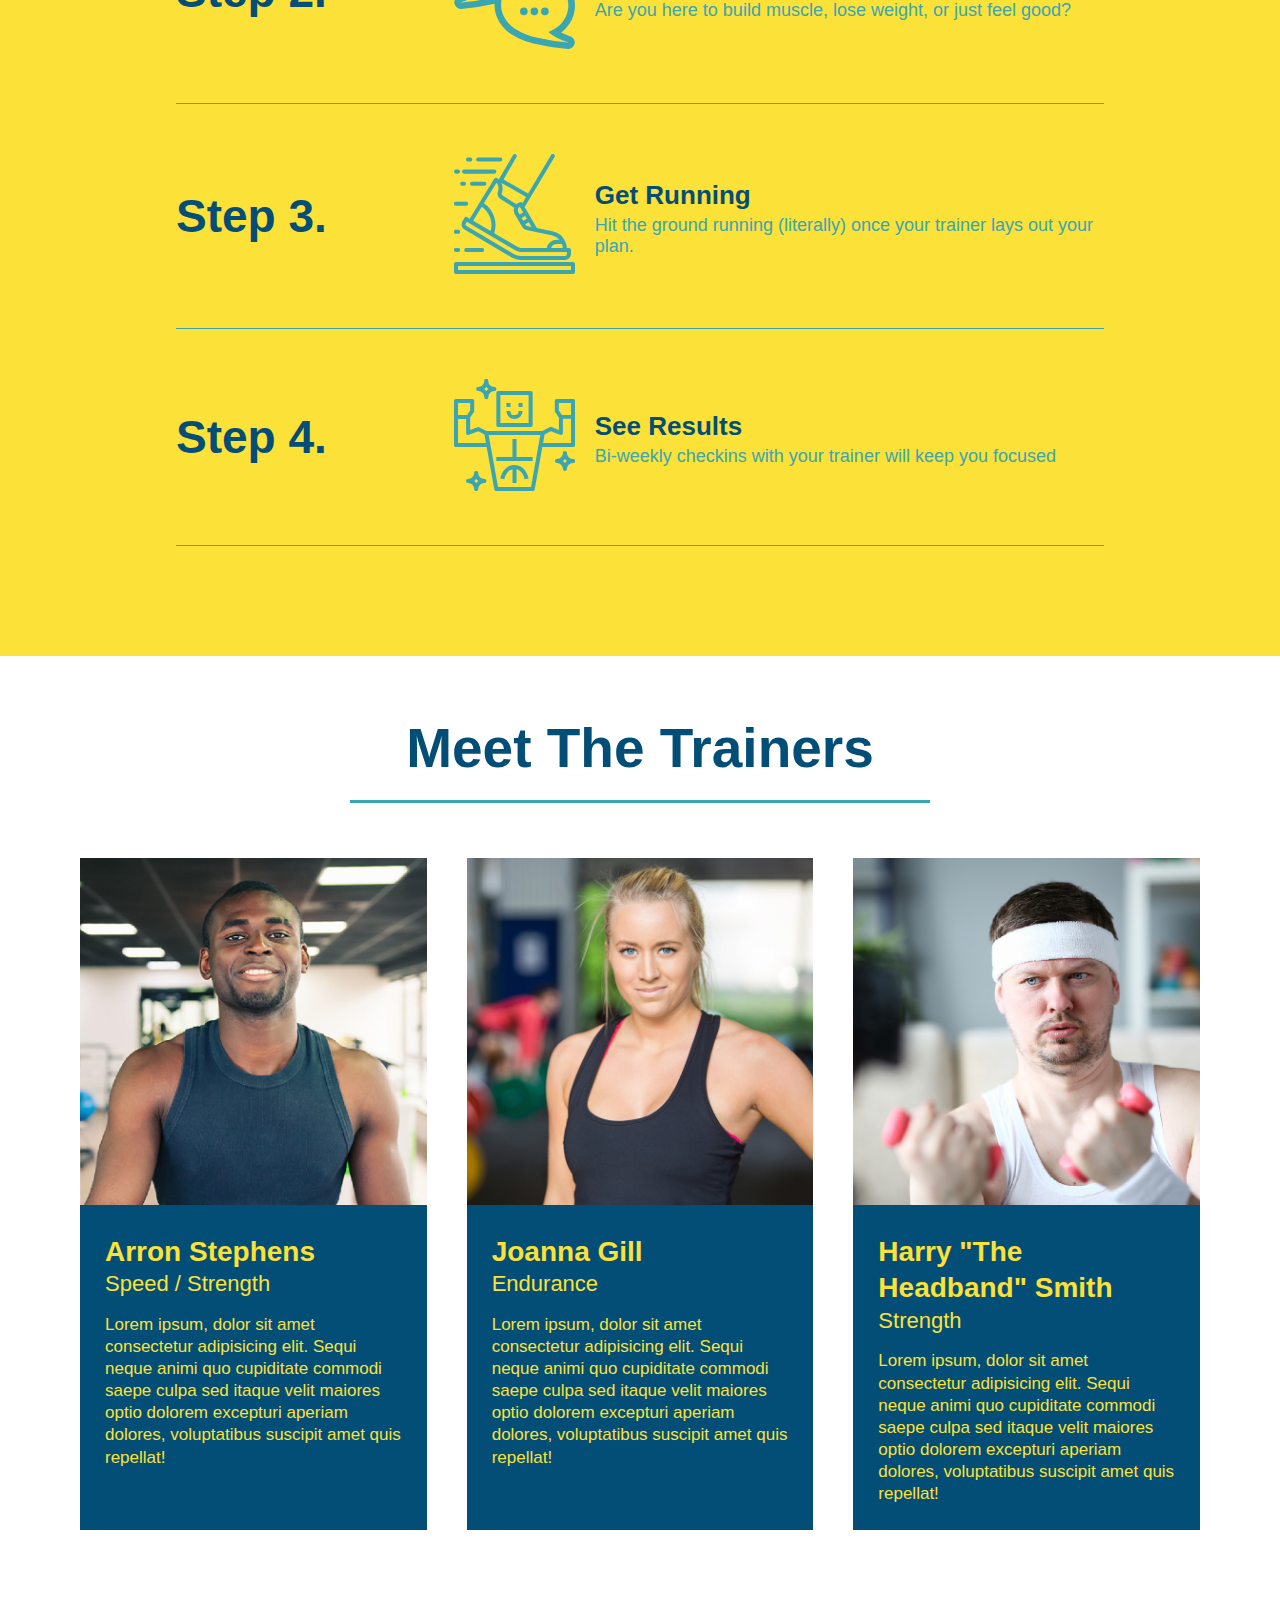
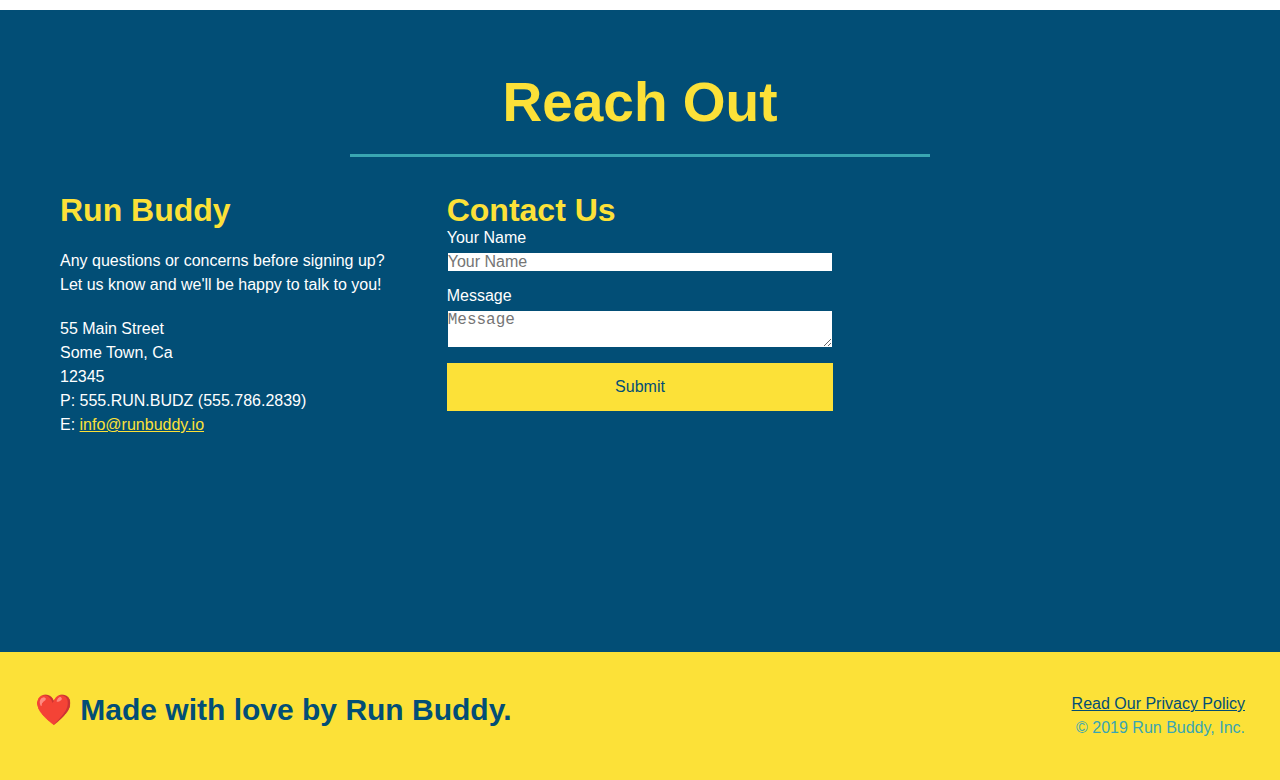
==== commit be9f60c6: "fixed code" ====
--- a/index.html
+++ b/index.html
@@ -34,213 +34,216 @@
         </header>
 
         <!-- hero/jumbotron -->
-        <section class ="hero">
-            <div class="hero-form">
-                <h3>Get Started Today</h3>
-                <p>Fill out this form and one of our trainers will schedule a consult</p>
-                <!-- Add form element -->
-                <form>
-                    <label for="name">Enter full name:</label>
-                    <input type="text" placeholder="Your Name" name="name" id="name" class="form-input"/>
-                    <label for="email">Enter email address:</label>
-                    <input type="email" placeholder="Email Address" name="email" id="email" class="form-input" />
-                    <label for="phone">Enter a telephone number</label>
-                    <input type="tel" placeholder="Phone Number" name="phone" id="phone" class="form-input"/>
-                    <p>
-                        Have you worked out with a trainer before?
-                        <input type="radio" name="trainer-confiirm" id="trainer-yes"/>
-                        <label for="trainer-yes">Yes</label>
-                        <input type="radio" name="trainer-confirm" id="trainer-no"/>
-                        <label for="trainer-no">No</label>
-                    </p>
-                    <p>
-                        <label for="checkbox">
-                            I acknowledge that I am at least 18 years of age.
-                        </label>
-                        <input type="checkbox" name="age-confirm" id="checkbox"/>
-                    </p>
-                    <button type="submit">
-                        Get running!
-                    </button>
-                </form>
-            </div>
-            <div class="hero-cta">
-                <h2>Start Building Habits.</h2>
-                <p>
-                    seitan heriloom post-ironic pop-up iPhone mlkshk hella selfies fashion axe occupy readymade put a bird on it messenger bag Wes Anderson SChlits plaid Bushwick church-key lo-fi skateboard slow-carb hashtag trust fund Williamsburg biodiesel fixie farm-to-table 8 bit banjo XOXO Banksy chillwave bicycle rights retro cliche tattooed bespoke irony mumblecore Shoreditch deep v polaroid McSweeney's bitters cray gentrify tofu Marfa you probably haven't heard of them yr banh mi asymmetrical art party selvage letterpress High Life.
-                </p>
-            </div>
-        </section>
-
-        <!-- "what we do" section -->
-        <section id="what-we-do" class="intro">
-            <div class="flex-row">
-                <h2 class="section-title primary-border">
-                What We Do
-                </h2>
-        </div>
-            <p> butcher selfies chambray shabby chic gentrify readymade yr Echo Park XOXO Tumblr normcore Banksy direct trade Blue Bottle chillwave you probably haven't heard of them single-origin coffe Vice fanny pack Odd Future Austin fingerstache pickled twee synth Wes Anderson Thundercats viral bitters flannel meggings narwhal Marfa Schlitz sustainable Intelligentsia umami deep v craft
+    <section class="hero">
+        <div class="hero-cta">
+          <h2>Start Building Habits.</h2>
+          <p>
+            seitan heirloom post-ironic pop-up iPhone mlkshk hella selfies fashion axe occupy readymade put a bird on it
+            messenger bag Wes Anderson Schlitz plaid Bushwick church-key lo-fi skateboard slow-carb hashtag trust fund
+            Williamsburg biodiesel fixie farm-to-table 8-bit banjo XOXO Banksy chillwave bicycle rights retro cliche
+            tattooed bespoke irony mumblecore Shoreditch deep v polaroid McSweeney's bitters cray gentrify tofu Marfa you
+            probably haven't heard of them yr banh mi asymmetrical art party selvage letterpress High Life.
+          </p>
+        </div>
+  
+        <div class="hero-form">
+          <h3>Get Started Today</h3>
+          <p>Fill out this form and one of our trainers will schedule a consult.</p>
+          <form>
+            <label for="name">Enter full name:</label>
+            <input type="text" placeholder="Your Name" id="name" name="name" class="form-input" />
+            <label for="email">Enter email address:</label>
+            <input type="email" placeholder="Email Address" id="email" name="email" class="form-input" />
+            <label for="phone">Enter a telephone number:</label>
+            <input type="tel" placeholder="Phone Number" name="phone" id="phone" class="form-input" />
+            <p>
+              Have you worked out with a trainer before? 
+              <input type="radio" name="trainer-confirm" id="trainer-yes" />
+              <label for="trainer-yes">Yes</label>
+              <input type="radio" name="trainer-confirm" id="trainer-no"/>
+              <label for="trainer-no">No</label>
             </p>
-        </section>
-
-        <!--"what you do" section -->
-        <section id="what-you-do" class="steps">
-           <div class="flex-row">
-                <h2 class="section-title secondary-border">
-                What You Do
-                </h2>
-            </div>  
-            <div class="step"> 
-                <h3>Step 1: <span>Fill Out Form Above.</span></h3>
-                <div class="step-info">
-                    <div class="step-img">
-                        <img src="./assets/images/step-1.svg" alt=""/>
-                    </div>
-                    <div class="step-text">
-                        <h4>Fill Out The Form Above</h4>
-                        <p>You're already here, so why not?</p>
-                     </div>
-                </div>
-            </div>    
-
-            <div class="step">
-                <h3>Step 2: <span>Consult with One of Our Trainers.</span></h3>
-                <div class="step-info">
-                    <div class="step-img">
-                        <img src="./assets/images/step-2.svg" alt=""/>
-                    </div>
-                    <div class="step-text">
-                    <p>Are you here to build muscle, lose weight, or just feel good?</p>
-                    </div>
-                </div>
-            </div>
-
-            <div class="step">
-                <h3>Step 3: <span>Get Running.</span></h3>
-                <div class="step-info">
-                    <div class="step-img">
-                        <img src="./assets/images/step-3.svg" alt=""/>
-                    </div>
-                    <div class="step-text">
-                    <p>Hit the ground running (literally) once your trainer lays out your plan.</p>
-                    </div>
-                </div>
-            </div>
-
-            <div class="step">
-                <h3>Step 4: <span>See Results.</span></h3>
-                <div class="step-info">
-                    <div class="step-img">
-                        <img src="./assets/images/step-4.svg" alt=""/>
-                    </div>
-                    <div class="step-text">
-                        <p>Bi-weekly checkins with your trainer will keep you focused.</p>
-                    </div>
-                </div>
-            </div>
-        </section>
-
-        <!--"meet the trainers" section-->
-        <section id="your-trainers"">
-           <div class="flex-row">
-             <h2 class="section-title primary border">
-             Meet The Trainers
-             </h2>
-            </div>
-            <div class="trainers">
-            <article class="trainer">
-                <img src="./assets/images/trainer-1.jpg" alt="Arron Stephens in his workout clothes, ready to pump iron" />
-                <div class ="trainer-bio">
-                    <h3 class="trainer-name">Arron Stephens</h3>
-                    <h4 class="trainer-role">Speed / Strength</h4>
-                    <p>
-                        Lorem ipsum, dolor sit amet consectetur adipisicing elit. Sequi neque animi quo cupiditate commodi saepe culpa sed
-                        itaque velit maiores optio dolorem excepturi aperiam dolores, voluptatibus suscipit amer quis repellat!
-                    </p>
-                </div>
-            </article>
-
-            <!-- second trainer bio -->
-            <article class="trainer">
-                <img src="./assets/images/trainer-2.jpg" alt="Joanna Gill cooling off after a workout"/>
-                <div class="trainer-bio">
-                <h3 class="trainer-name">Joanna Gill</h3>
-                <h4 class="trainer-role">Endurance</h4>
-                <p>
-                    Lorem ipsum, dolor sit amet consectetur adipisicing elit. Sequi neque animi quo cupiditate commodi saepe culpa sed
-                    itaque velit maiores optio dolorem excepturi aperiam dolores, voluptatibus suscipit amer quis repellat!
-                </p>
-                </div>
-            </article>
-
-            <!-- third trainer bio -->
-            <article class="trainer">
-                <img src="./assets/images/trainer-3.jpg" alt="Harry Smith wearing a headband and lifting comically small pink weights"/>
-                <div class="trainer-bio">
-                <h3 class="trainer-name">Harry "the Headband" Smith</h3>
-                <h4 class="trainer-role">Strength</h4>
-                <p>
-                    Lorem ipsum, dolor sit amet consectetur adipisicing elit. Sequi neque animi quo cupiditate commodi saepe culpa sed
-                    itaque velit maiores optio dolorem excepturi aperiam dolores, voluptatibus suscipit amer quis repellat!
-                </p>
-                </div>
-            </article>
-        </div>
-        </section>
-
-        <!-- "reach out" section-->
-        <section id="reach-out" class="contact">
-            <div class="flex-row">
-                <h2 class="section-title secondary border">
-                Reach Out
-                </h2>
-            </div>
-                  
-         <div class="contact-info">
-                     <h3>Run Buddy</h3>
-                    <p>
-                      Any questions or concerns before signing up?
-                      <br />
-                     Let us know and we'll be happy to talk to you!
-                    </p>
-
-                    <address>
-                     55 Main Street <br />
-                     Some Town, Ca <br />
-                     12345<br />
-                     P: 555.RUN.BUDZ (555.786.2839)<br />
-                     E: <a href="mailto:info2runbuddy.io">info@runbuddy.io</a>
-                    </address>
-                
-                </div>
-                
-                <div class="contact-form">
-                    <h3>Contact Us</h3>
-                    <form>
-                       <label for="contact-name">Your Name</label>
-                       <input type="text" id="contact-name" placeholder="Your Name" />
-                  
-                       <label for="contact-message">Message</label>
-                       <textarea id="contact-message" placeholder="Message"></textarea>
-                  
-                       <button type="submit">Submit</button>
-                      </form>
-                  </div>
-                  
-                <iframe src="https://www.google.com/maps/embed?pb=!1m18!1m12!1m3!1d3446.793438044291!2d-97.74431518488021!3d30.24296648181045!2m3!1f0!2f0!3f0!3m2!1i1024!2i768!4f13.1!3m3!1m2!1s0x8644b4f80ccb57eb%3A0x60df02ea01b674b4!2s1707%20Travis%20Heights%20Blvd%2C%20Austin%2C%20TX%2078704!5e0!3m2!1sen!2sus!4v1635971373317!5m2!1sen!2sus" 
-                frameborder="0"; style="border:0" allowfullscreen></iframe>
-            </div>
-        </section>
-
-        <!--footer-->
-        <footer>
-            <h2> ❤️ Made with love by Run Buddy. </h2>
-            <div>
-                <a href="./privacy-policy.html">Read Our Privacy Policy</a><br />
-                &copy; 2019 Run Buddy, Inc.
-            </div>
-        </footer>
-
-    </body>
-    
-</html>+            <p>
+              <label for="checkbox">
+                I acknowledge that I am at least 18 years of age.
+              </label>
+              <input type="checkbox" name="checkpoint1" id="checkbox" />
+            </p>
+            <button type="submit">
+              Get running!
+            </button>
+          </form>
+        </div>
+      </section>
+      <!-- end header -->
+  
+      <!-- "what we do" start - <section> -->
+      <section id="what-we-do" class="intro">
+        <div class="flex-row">
+          <h2 class="section-title primary-border">
+            What We Do
+          </h2>
+        </div>
+        <div class="flex-row">
+          <p>
+            butcher selfies chambray shabby chic gentrify readymade yr Echo Park XOXO Tumblr normcore Banksy direct trade  Blue Bottle chillwave you probably haven't heard of them single-origin coffee Vice fanny pack fixie Odd Future Austin fingerstache pickled twee synth Wes Anderson Thundercats viral bitters flannel meggings narwhal Marfa Schlitz sustainable Intelligentsia umami deep v craft
+          </p>
+        </div>
+      </section>
+      <!-- end "what we do" -->
+ <!-- "what you do" start -->
+ <section id="what-you-do" class="steps">
+    <div class="flex-row">
+      <h2 class="section-title secondary-border">
+        What You Do
+      </h2> 
+    </div>
+    <div class="step">
+      <h3>Step 1.</h3>
+      <div class="step-info">
+        <div class="step-img">
+          <img src="./assets/images/step-1.svg" alt="" />
+        </div>
+        <div class="step-text">
+          <h4>Fill Out The Form Above</h4>
+          <p>You're already here, so why not?</p>
+        </div>
+      </div>
+    </div>
+    <div class="step">
+      <h3>Step 2.</h3>
+      <div class="step-info">
+        <div class="step-img">
+          <img src="./assets/images/step-2.svg" alt="" />
+        </div>
+        <div class="step-text">
+          <h4>Consult With One Of Our Trainers</h4>
+          <p>Are you here to build muscle, lose weight, or just feel good?</p>
+        </div>
+      </div>
+    </div>
+    <div class="step">
+      <h3>Step 3.</h3>
+      <div class="step-info">
+        <div class="step-img">
+          <img src="./assets/images/step-3.svg" alt="" />
+        </div>
+        <div class="step-text">
+          <h4>Get Running</h4>
+          <p>Hit the ground running (literally) once your trainer lays out your plan.</p>
+        </div>
+      </div>
+    </div>
+    <div class="step">
+      <h3>Step 4.</h3>
+      <div class="step-info">
+        <div class="step-img">
+          <img src="./assets/images/step-4.svg" alt="" />
+        </div>
+        <div class="step-text">
+          <h4>See Results</h4>
+          <p>Bi-weekly checkins with your trainer will keep you focused</p>
+        </div>
+      </div>
+    </div>
+  </section>
+  <!-- "what you do" end -->
+
+  <!-- "meet the trainers" start -->
+  <section id="your-trainers">
+    <div class="flex-row">
+      <h2 class="section-title primary-border">
+        Meet The Trainers
+      </h2>
+    </div>
+
+    <div class="trainers">
+      <article class="trainer">
+        <img src="./assets/images/trainer-1.jpg" alt="Arron Stephens in his workout clothes, ready to pump iron" />
+        <div class="trainer-bio">
+          <h3 class="trainer-name">Arron Stephens</h3>
+          <h4 class="trainer-role">Speed / Strength</h4>
+          <p>Lorem ipsum, dolor sit amet consectetur adipisicing elit. Sequi neque animi quo cupiditate commodi saepe culpa sed itaque velit maiores optio dolorem excepturi aperiam dolores, voluptatibus suscipit amet quis repellat!</p>
+        </div>
+      </article>
+
+      <article class="trainer">
+        <img src="./assets/images/trainer-2.jpg" alt="Joanna Gill cooling off after a work out" />
+        <div class="trainer-bio">
+          <h3 class="trainer-name">Joanna Gill</h3>
+          <h4 class="trainer-role">Endurance</h4>
+          <p>Lorem ipsum, dolor sit amet consectetur adipisicing elit. Sequi neque animi quo cupiditate commodi saepe culpa sed itaque velit maiores optio dolorem excepturi aperiam dolores, voluptatibus suscipit amet quis repellat!</p>
+          </div>
+        </article>
+
+      <article class="trainer">
+        <img src="./assets/images/trainer-3.jpg" alt="Harry Smith wearing a headband and lifting comically small pink weights" />
+        <div class="trainer-bio">
+          <h3 class="trainer-name">Harry "The Headband" Smith</h3>
+          <h4 class="trainer-role">Strength</h4>
+          <p>Lorem ipsum, dolor sit amet consectetur adipisicing elit. Sequi neque animi quo cupiditate commodi saepe culpa sed itaque velit maiores optio dolorem excepturi aperiam dolores, voluptatibus suscipit amet quis repellat!</p>
+        </div>
+      </article>
+    </div>
+  </section>
+  <!-- "meet the trainers" end -->
+
+  <!-- "reach out" start -->
+  <section id="reach-out" class="contact">
+    <div class="flex-row">
+      <h2 class="section-title secondary-border">
+        Reach Out
+      </h2>
+    </div>
+
+    <div class="contact-info">
+      <div>
+        <h3>Run Buddy</h3>
+        <p>
+          Any questions or concerns before signing up? 
+          <br/>
+          Let us know and we'll be happy to talk to you!
+        </p>
+
+        <address>
+          55 Main Street <br/>
+          Some Town, Ca <br/>
+          12345<br/>
+          P: 555.RUN.BUDZ (555.786.2839)<br/>
+          E: <a href="mailto:info@runbuddy.io">info@runbuddy.io</a>
+        </address>
+        
+      </div>
+
+      <div class="contact-form">
+        <h3>Contact Us</h3>
+        <form>
+          <label for="contact-name">Your Name</label>
+          <input type="text" id="contact-name" placeholder="Your Name" />
+      
+          <label for="contact-message">Message</label>
+          <textarea id="contact-message" placeholder="Message"></textarea>
+      
+          <button type="submit">Submit</button>
+        </form>
+      </div>
+      
+      <iframe
+        src="https://www.google.com/maps/embed?pb=!1m14!1m12!1m3!1d12182.30520634488!2d-74.0652613!3d40.2407219!2m3!1f0!2f0!3f0!3m2!1i1024!2i768!4f13.1!5e0!3m2!1sen!2sus!4v1561060983193!5m2!1sen!2sus"
+        frameborder="0" style="border:0" allowfullscreen>
+      </iframe>
+    </div>
+  </section>
+  <!-- "reach out" end -->
+
+  <!-- footer -->
+  <footer>
+    <h2>❤️ Made with love by Run Buddy.</h2>
+    <div>
+      <a href="./privacy-policy.html">Read Our Privacy Policy</a><br/>
+      &copy; 2019 Run Buddy, Inc.
+    </div>
+  </footer>
+  <!-- footer end -->
+</body>
+</html>
--- a/assets/css/style.css
+++ b/assets/css/style.css
@@ -5,7 +5,6 @@
 }
 
 body {
-    /* more on this crazy alphanumerical value in a minute! */
     color: #39a6b2;
     font-family: Helvetica, Arial, sans-serif;
 }
@@ -23,11 +22,6 @@
     font-weight: bold;
     font-size: 36px;
     color: #fce138;
-    margin: 0;
-}
-
-header h3 {
-    font-size: 24px;
     margin: 0;
 }
 
@@ -147,67 +141,6 @@
      font-size: 16px;
  }
 
-    .intro p {
-        line-height: 1.7;
-        color: #39a6b2;
-        width: 80%;
-        font-size: 20px;
-        margin: 0 auto;
-        text-align: center;
-    }
-
-    .steps {
-        background: #fce138;
-    }
-
-    .step h3 {
-        color: #024e76;
-        font-size: 46px;
-        flex: 1 30%;
-    }
-
-    .step-info {
-        flex: 2 70%;
-        display: flex;
-        flex-wrap: wrap;
-        align-items: center;
-    }
-
-    .step-text p {
-        color: #39a6b2;
-        font-size: 18px;
-    }
-
-    .step-text h4 {
-        font-size: 26px;
-        line-height: 1.5;
-        color: #024e76;
-    }
-
-    .step {
-        margin: 50px auto;
-        padding-bottom: 50px;
-        width: 80%;
-        border-bottom: 1px solid #39a6b2;
-        display: flex;
-        flex-wrap: wrap;
-        align-items: center;
-        justify-content: space-between;
-    }
-
-    .step-img {
-        flex: 1 12%;
-        margin-right: 20px;
-    }
-
-    .step-text {
-        flex: 12;
-    }
-
-    .step-img img {
-        max-width: 100%;
-    }
-
     .section-title {
         font-size: 55px;
         color: #024e76;
@@ -226,16 +159,78 @@
         border-color: #39a6b2;
     }
 
+    .intro p {
+        line-height: 1.7;
+        color: #39a6b2;
+        width: 80%;
+        font-size: 20px;
+        margin: 0 auto;
+        text-align: center;
+    }
+
+    .steps {
+        background: #fce138;
+    }
+
+    .step {
+        margin: 50px auto;
+        padding-bottom: 50px;
+        width: 80%;
+        border-bottom: 1px solid #39a6b2;
+        display: flex;
+        flex-wrap: wrap;
+        align-items: center;
+        justify-content: space-between;
+    }
+
+    .step h3 {
+        color: #024e76;
+        font-size: 46px;
+        flex: 1 30%;
+    }
+
+    .step-info {
+        flex: 2 70%;
+        display: flex;
+        flex-wrap: wrap;
+        align-items: center;
+    }
+
+      
+    .step-img {
+        flex: 1 12%;
+        margin-right: 20px;
+    }
+
+    .step-img img {
+        max-width: 100%;
+    }
+
+    .step-text {
+        flex: 12;
+    }
+   
+    .step-text p {
+        color: #39a6b2;
+        font-size: 18px;
+    }
+
+    .step-text h4 {
+        font-size: 26px;
+        line-height: 1.5;
+        color: #024e76;
+    }
+
     .trainers {
         width: 100%;
-        margin: 0 ato;
+        margin: 0 auto;
         display: flex;
         flex-wrap: wrap;
         justify-content: space-around;
     }
 
     .trainer {
-        margin: 0 auto 20px auto;
+        margin: 20px;
         background: #024e76;
         color: #fce138;
         flex: 1;
@@ -248,14 +243,6 @@
     .trainer-bio {
         padding: 25px;
         line-height: 1.3;
-    }
-
-    .text-left {
-        text-align: left;
-    }
-
-    .text-right {
-        text-align: right;
     }
 
     .trainer-bio h3 {
@@ -281,6 +268,17 @@
         color:#fce138;
     }
     
+    .contact-info {
+        display: flex;
+        justify-content: space-between;
+        flex-wrap: wrap;
+    }
+
+    .contact-info > * {
+        flex:1;
+        margin: 15;
+    }
+
     .contact-info iframe {
         height: 400px;
     }
@@ -294,27 +292,11 @@
         font-size: 32px;
     }
 
-    .contact-info p, 
-    .contact-info address {
+    .contact-info p, .contact-info address {
         margin: 20px 0;
         line-height: 1.5;
         font-size: 16px;
         font-style: normal;
-    }
-
-    .contact-info a {
-        color: #fce138;
-    }
-
-    .contact-info {
-        display: flex;
-        justify-content: space-between;
-        flex-wrap: wrap;
-    }
-
-    .contact-info > * {
-        flex:1;
-        margin: 15;
     }
 
     .contact-form input, .contact-form textarea {
@@ -338,6 +320,18 @@
         font-size: 16px;
     }
     
+    .contact-info a {
+        color: #fce138;
+    }
+    
+    .text-left {
+        text-align: left;
+    }
+
+    .text-right {
+        text-align: right;
+    }
+
     .flex-row{
         display: flex;
     }
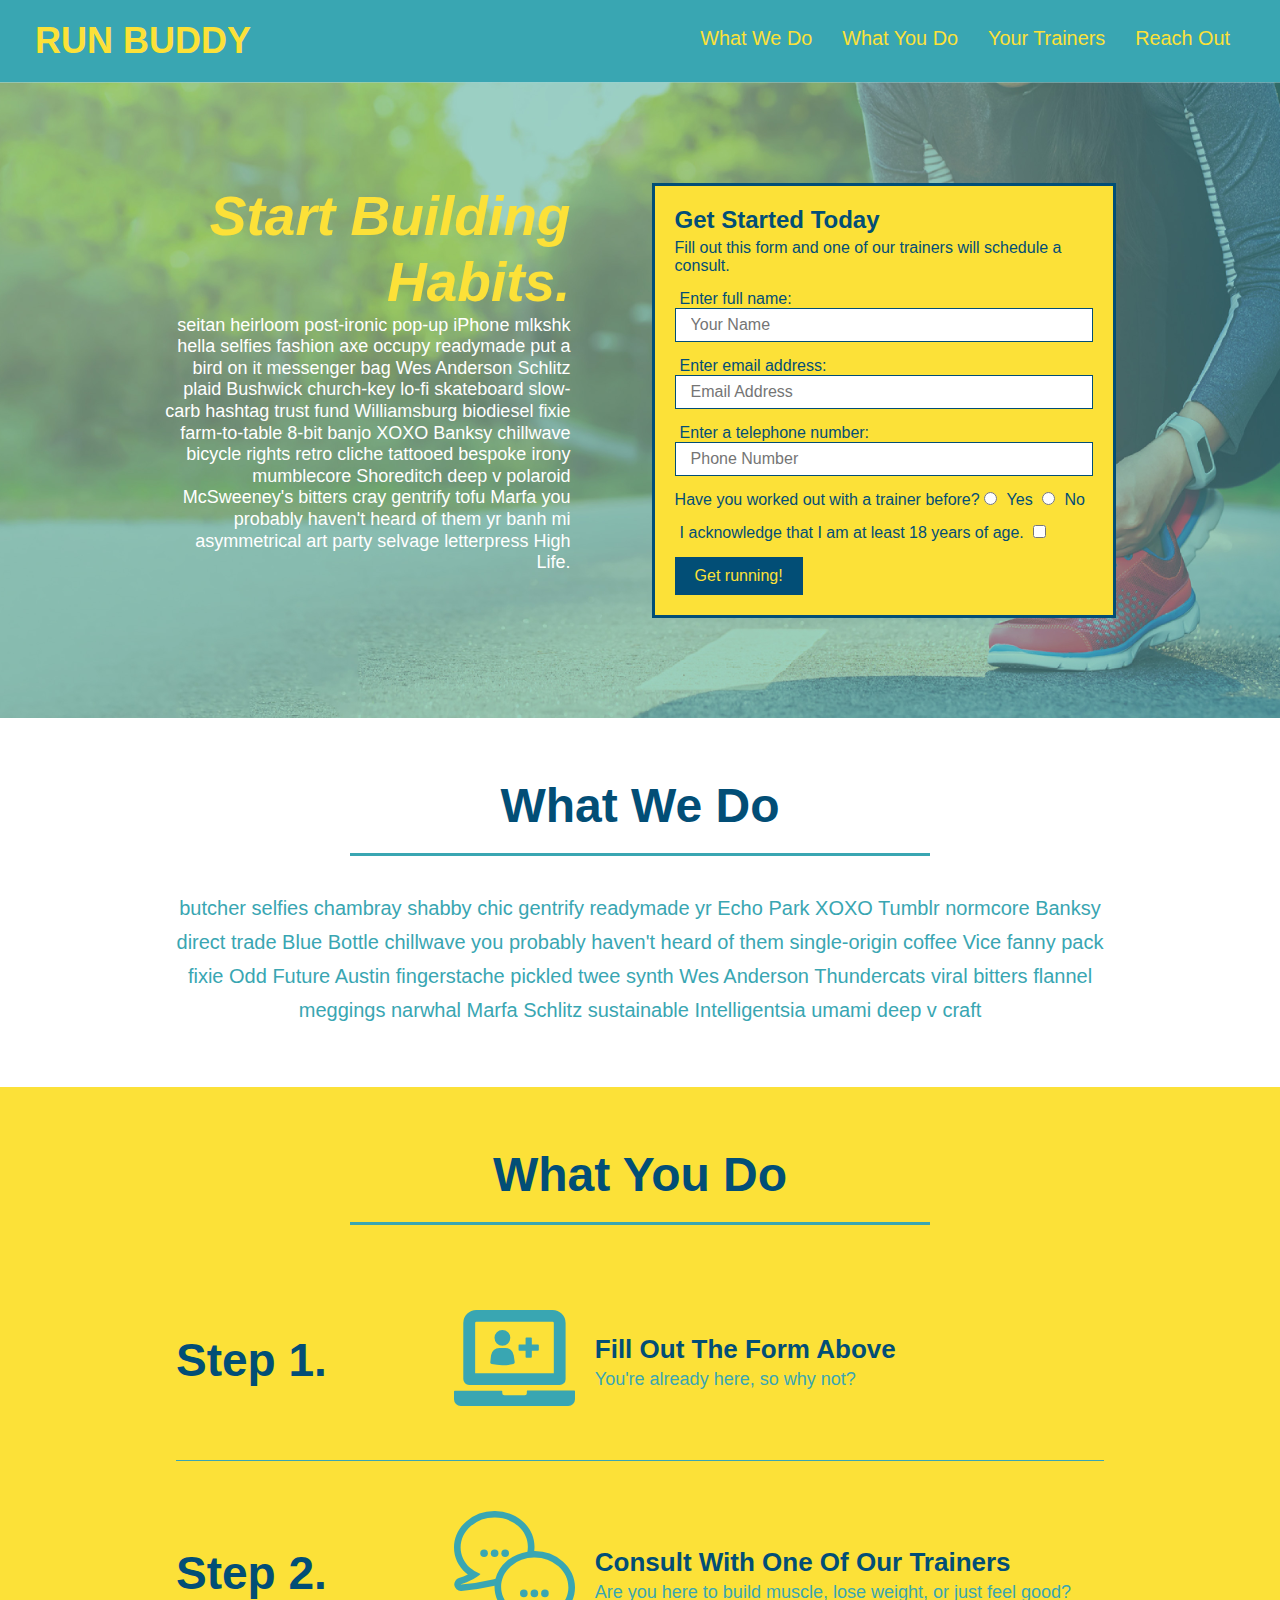
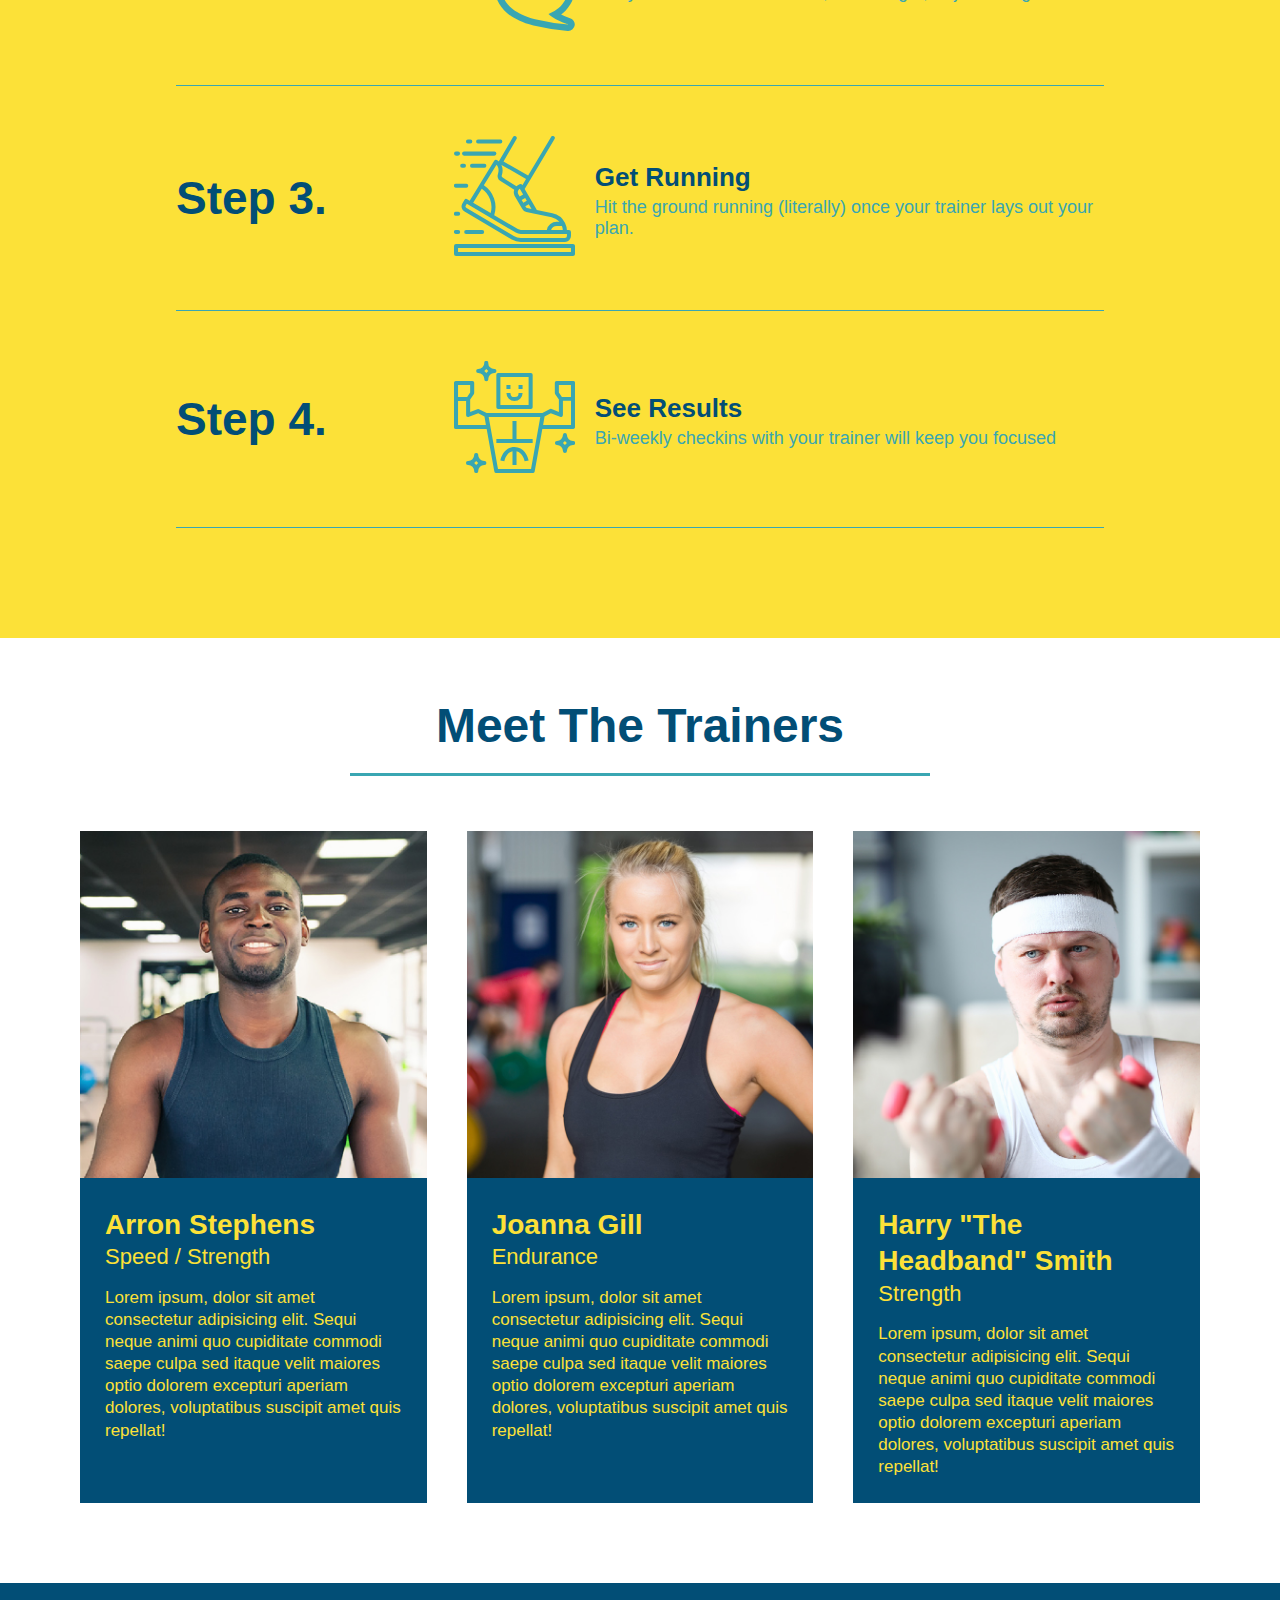
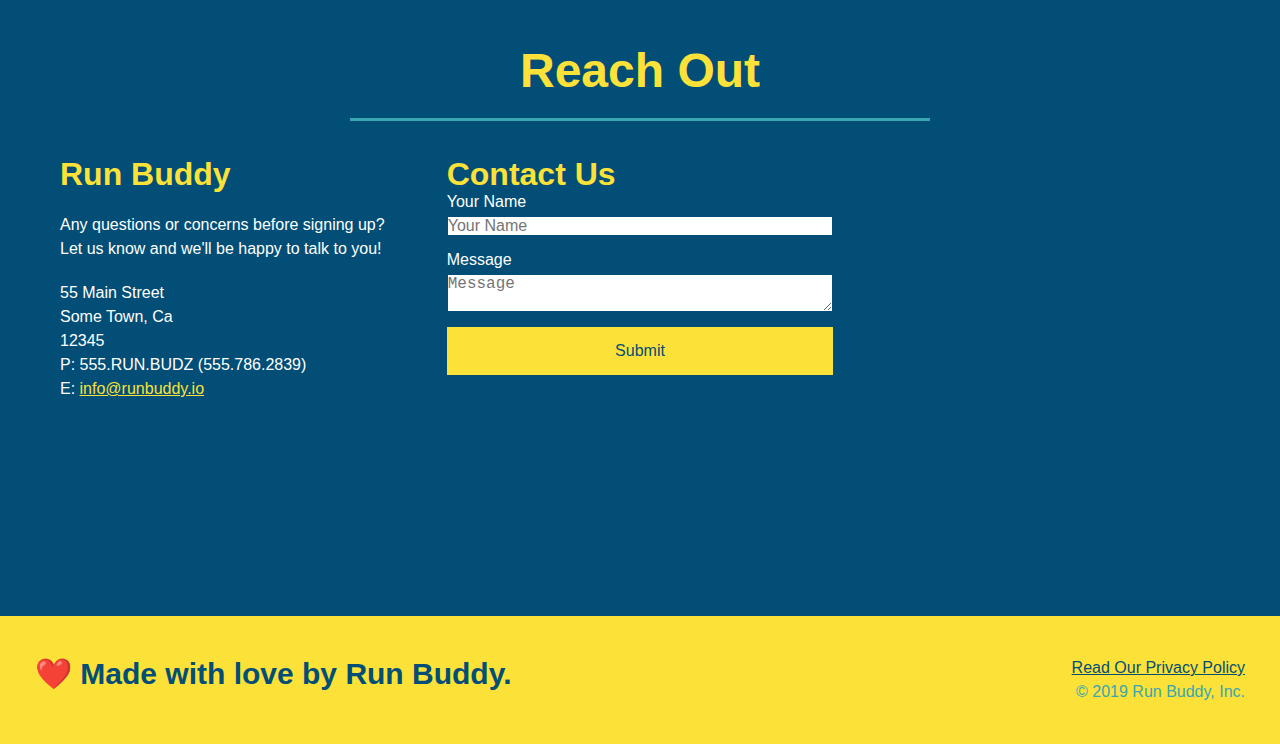
==== commit ff821bec: "adding media queries" ====
--- a/index.html
+++ b/index.html
@@ -2,6 +2,7 @@
 <html lang="en">
     <head>
         <meta charset="UTF-8"/>
+        <meta name="viewport" content="width=device-width, initial-scale=1.0"/>
         <title>Run Buddy</title>
         <link rel="stylesheet" href="./assets/css/style.css"/>
     </head>
--- a/assets/css/style.css
+++ b/assets/css/style.css
@@ -43,7 +43,7 @@
 }
 
 header nav ul li a {
-    margin: 0 30px;
+    padding: 10px 15px;
     font-weight: lighter;
     font-size: 1.55vw;
 }
@@ -94,6 +94,7 @@
      color: #024e76;
      width: 40%;
      margin: 3.5%;
+     align-items: flex-start;
  }
 
  .hero-cta {
@@ -102,7 +103,7 @@
      margin: 3.5%;
      color: #fff;
      font-size: 18px;
-     line-height: 1.3;
+     line-height: 1.2;
  }
   
  .hero-cta h2 {
@@ -142,7 +143,7 @@
  }
 
     .section-title {
-        font-size: 55px;
+        font-size: 48px;
         color: #024e76;
         border-bottom: 3px solid;
         padding-bottom: 20px;
@@ -323,7 +324,7 @@
     .contact-info a {
         color: #fce138;
     }
-    
+
     .text-left {
         text-align: left;
     }
@@ -335,4 +336,27 @@
     .flex-row{
         display: flex;
     }
-    +    
+/* MEDIA QUERY FOR SMALLER DESKTOP SCREENS AND SMALLER */
+@media screen and (max-width: 980px) {
+    header h1 a {
+        /* this will be applied on any screen smaller than 980px */
+     
+    }
+}
+
+/* MEDIA QUERY FOR TABLETS AND SMALLER */
+@media screen and (max-width: 768px) {
+    header h1 {
+        /* this will be applied on any screen between 768px and 575px */
+     
+    }
+}
+
+/* MEDIA QUERY FOR MOBILE PHONES AND SMALLER */
+@media screen and (max-width: 575px) {
+    header h1 {
+        /* this will be applied on any screen smaller than 575px */
+   
+    }
+}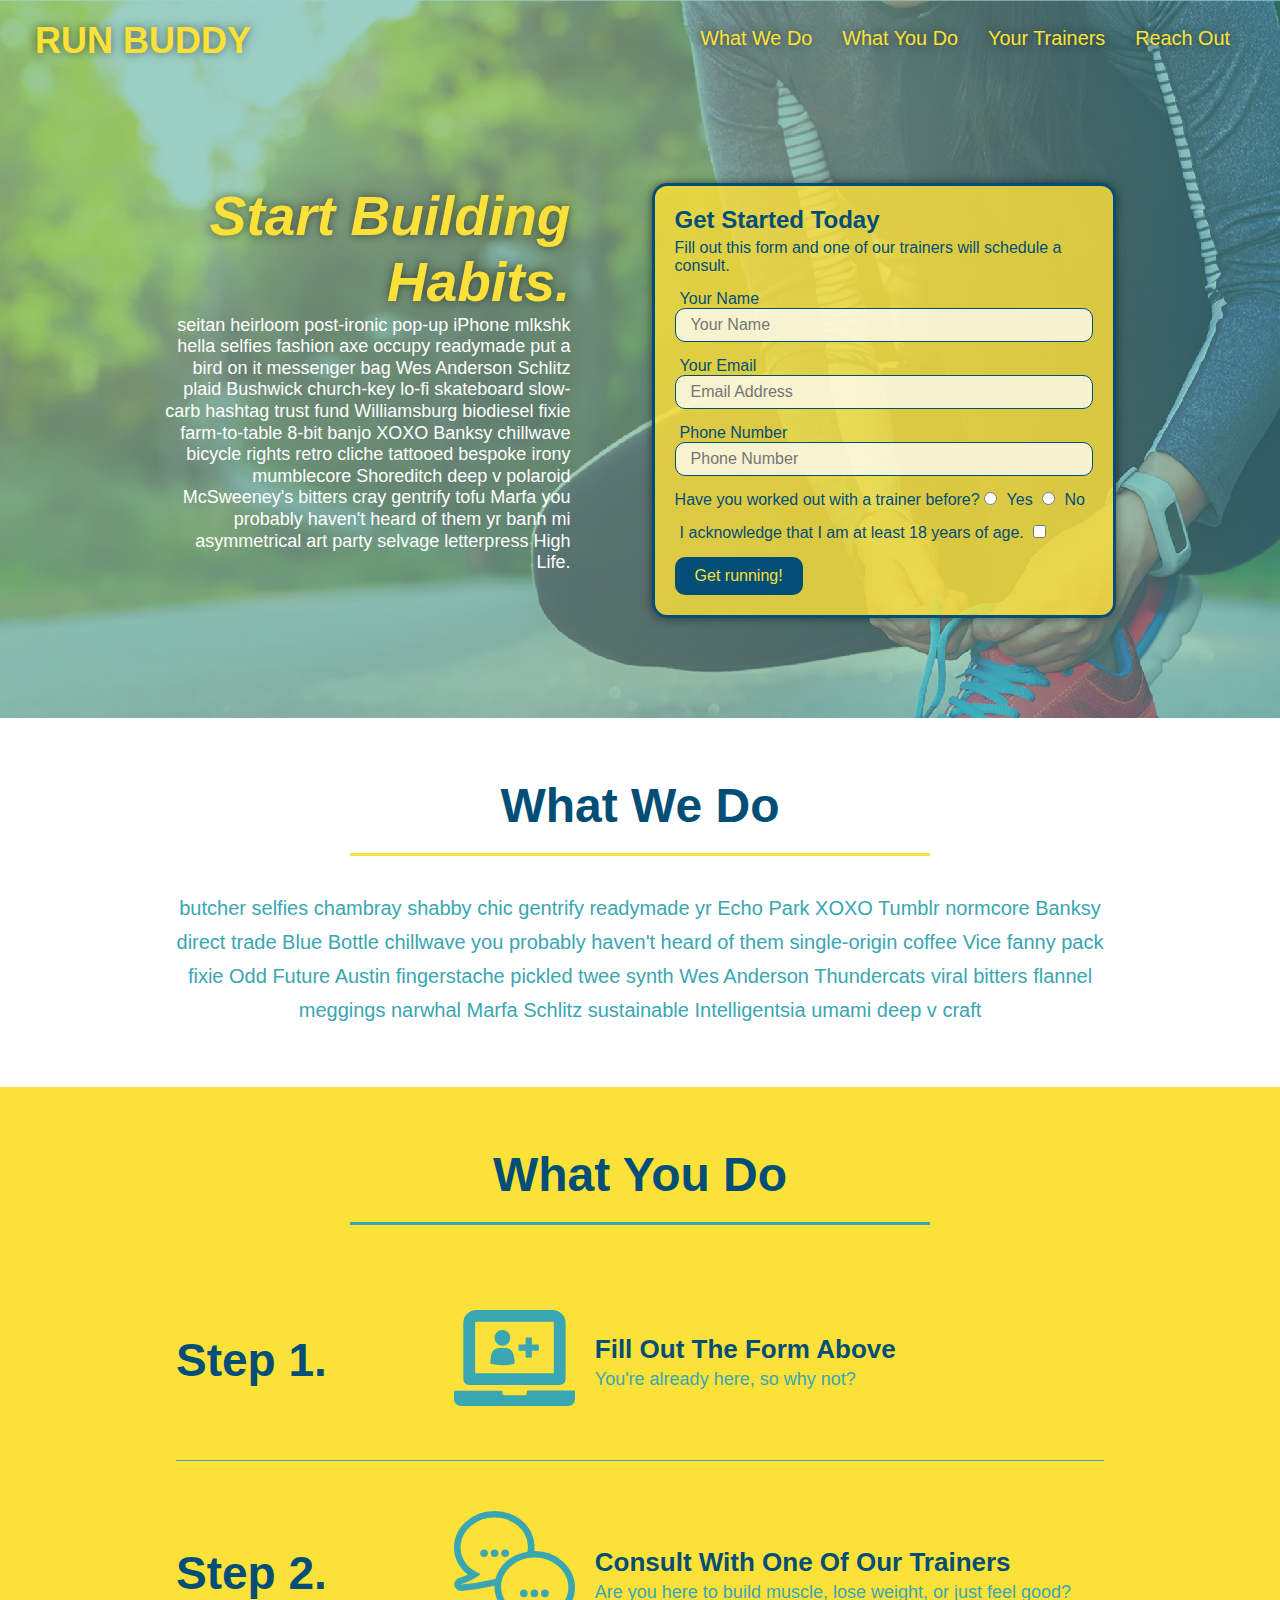
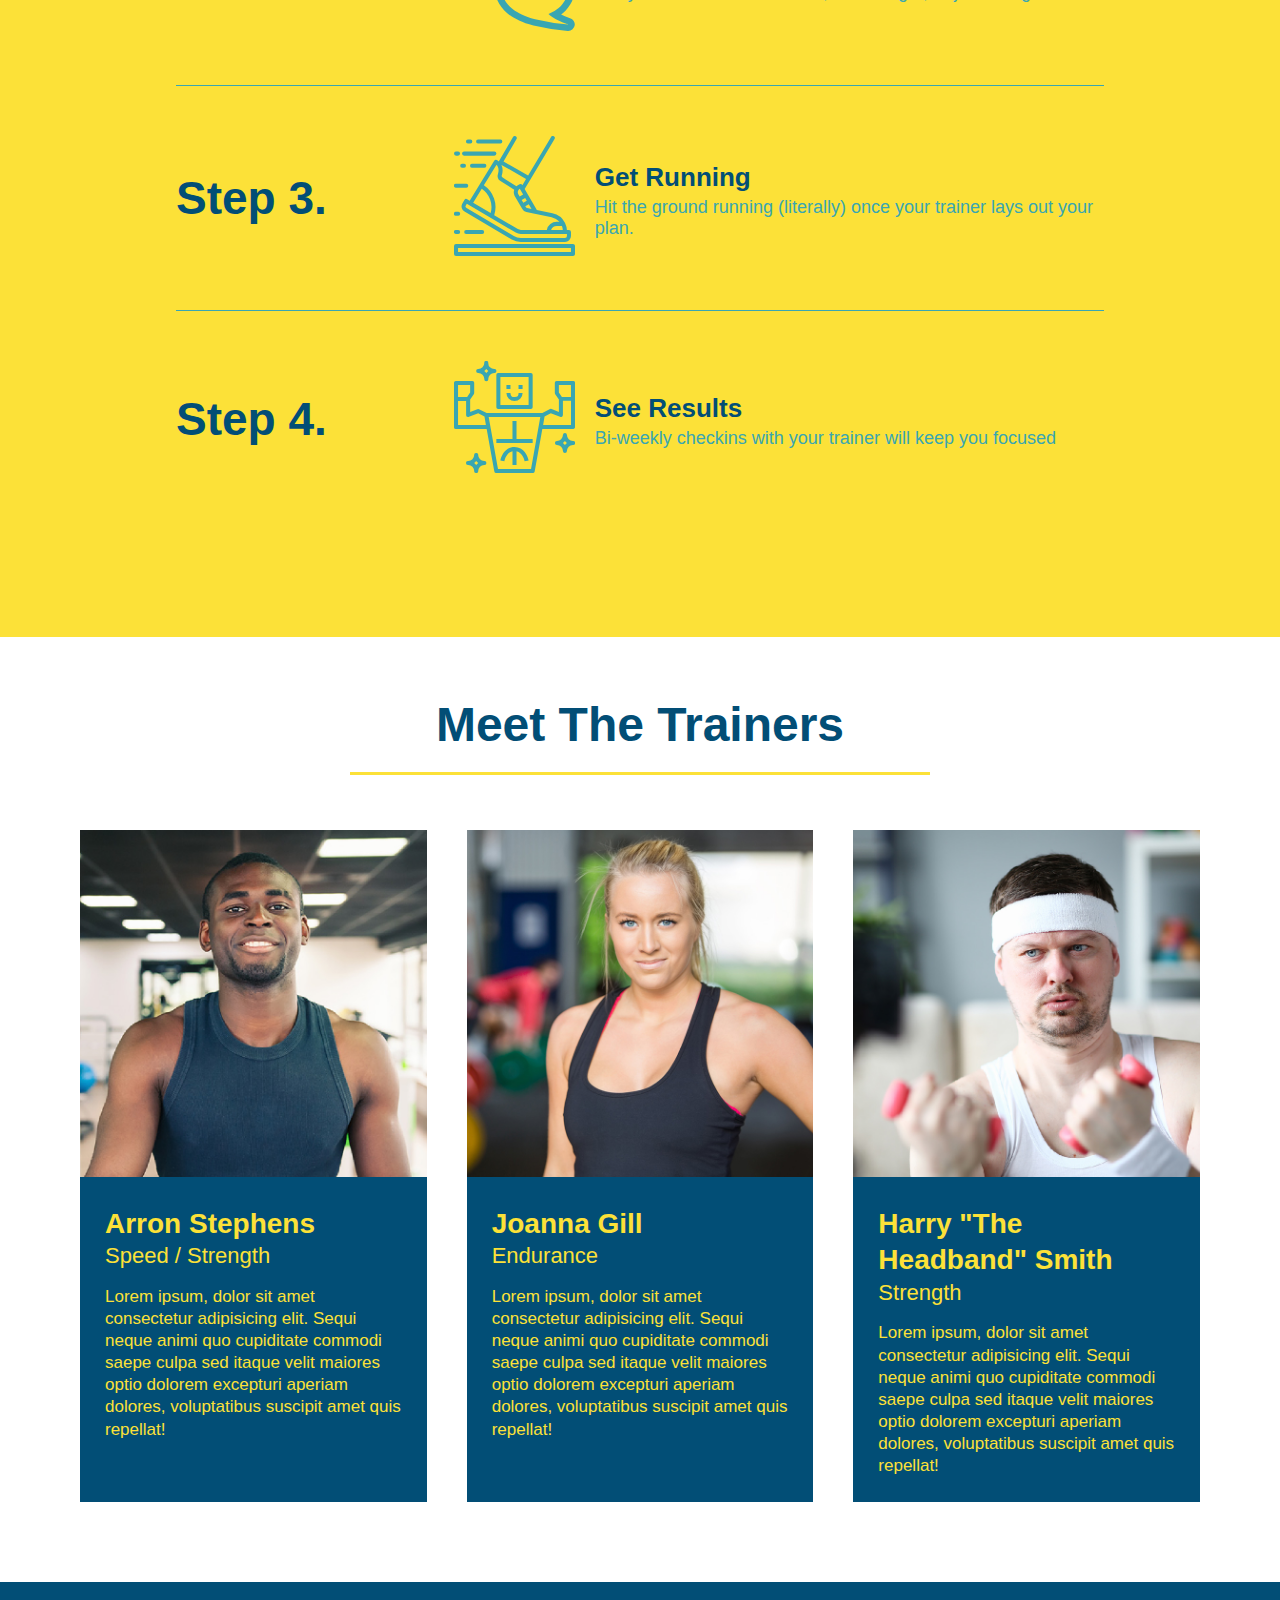
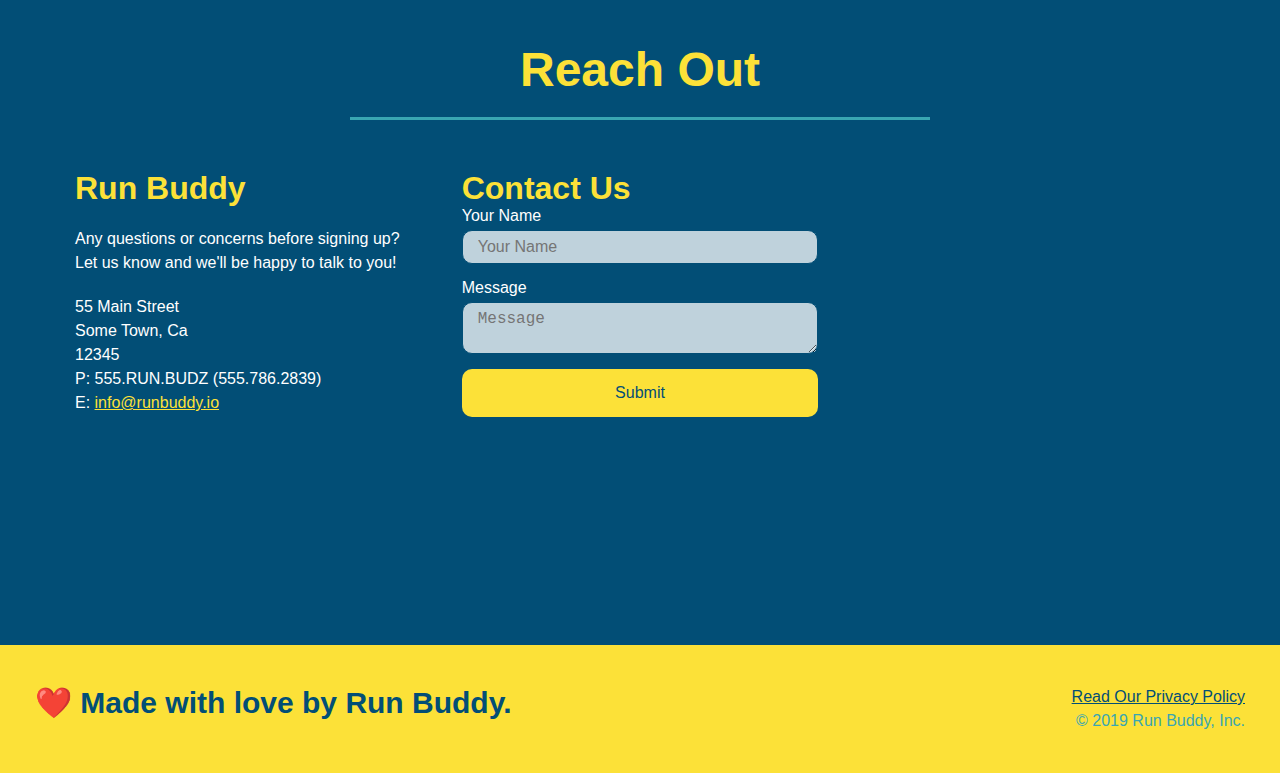
==== commit ca89e0d5: "CSS enhancements" ====
--- a/index.html
+++ b/index.html
@@ -1,250 +1,248 @@
 <!DOCTYPE html>
 <html lang="en">
-    <head>
-        <meta charset="UTF-8"/>
-        <meta name="viewport" content="width=device-width, initial-scale=1.0"/>
-        <title>Run Buddy</title>
-        <link rel="stylesheet" href="./assets/css/style.css"/>
-    </head>
-    <body>
-
-        <!-- navigation -->
-        <header>
-        <h1>
-            <a href="/">RUN BUDDY</a>
-        </h1>
-        <nav>
-            <!-- Unordered list element -->
-            <ul>
-                <!-- List item element -->
-                <li>
-                    <!-- Anchor element -->
-                    <a href="#what-we-do">What We Do</a>
-                </li>
-                <li>
-                    <a href="#what-you-do">What You Do</a>
-                </li>
-                <li>
-                    <a href="#your-trainers">Your Trainers</a>
-                </li>
-                <li>
-                    <a href="#reach-out">Reach Out</a>
-                </li>
-            </ul>
-        </nav>
-        </header>
-
-        <!-- hero/jumbotron -->
+  <head>
+    <meta charset="UTF-8" />
+    <meta name="viewport" content="width=device-width, initial-scale=1.0" />
+    <link rel="stylesheet" href="./assets/css/style.css">
+    <title>Run Buddy</title>
+  </head>
+  <body>
+    <!-- navigation tags - block level element -->
+    <header>
+      <h1>
+        <a href="/">RUN BUDDY</a>
+      </h1>
+      <nav>
+        <ul>
+          <li>
+            <a href="#what-we-do">What We Do</a>
+          </li>
+          <li>
+            <a href="#what-you-do">What You Do</a>
+          </li>
+          <li>
+            <a href="#your-trainers">Your Trainers</a>
+          </li>
+          <li>
+            <a href="#reach-out">Reach Out</a>
+          </li>
+        </ul>
+      </nav>
+    </header>
+    <!-- end navigation -->
+
+    <!-- hero/jumbotron -->
     <section class="hero">
-        <div class="hero-cta">
-          <h2>Start Building Habits.</h2>
+      <div class="hero-cta">
+        <h2>Start Building Habits.</h2>
+        <p>
+          seitan heirloom post-ironic pop-up iPhone mlkshk hella selfies fashion axe occupy readymade put a bird on it
+          messenger bag Wes Anderson Schlitz plaid Bushwick church-key lo-fi skateboard slow-carb hashtag trust fund
+          Williamsburg biodiesel fixie farm-to-table 8-bit banjo XOXO Banksy chillwave bicycle rights retro cliche
+          tattooed bespoke irony mumblecore Shoreditch deep v polaroid McSweeney's bitters cray gentrify tofu Marfa you
+          probably haven't heard of them yr banh mi asymmetrical art party selvage letterpress High Life.
+        </p>
+      </div>
+
+      <div class="hero-form">
+        <h3>Get Started Today</h3>
+        <p>Fill out this form and one of our trainers will schedule a consult.</p>
+        <form>
+          <label for="name">Your Name</label>
+          <input type="text" placeholder="Your Name" id="name" name="name" class="form-input" />
+          <label for="email">Your Email</label>
+          <input type="email" placeholder="Email Address" id="email" name="email" class="form-input" />
+          <label for="phone">Phone Number</label>
+          <input type="tel" placeholder="Phone Number" name="phone" id="phone" class="form-input" />
           <p>
-            seitan heirloom post-ironic pop-up iPhone mlkshk hella selfies fashion axe occupy readymade put a bird on it
-            messenger bag Wes Anderson Schlitz plaid Bushwick church-key lo-fi skateboard slow-carb hashtag trust fund
-            Williamsburg biodiesel fixie farm-to-table 8-bit banjo XOXO Banksy chillwave bicycle rights retro cliche
-            tattooed bespoke irony mumblecore Shoreditch deep v polaroid McSweeney's bitters cray gentrify tofu Marfa you
-            probably haven't heard of them yr banh mi asymmetrical art party selvage letterpress High Life.
+            Have you worked out with a trainer before? 
+            <input type="radio" name="trainer-confirm" id="trainer-yes" />
+            <label for="trainer-yes">Yes</label>
+            <input type="radio" name="trainer-confirm" id="trainer-no"/>
+            <label for="trainer-no">No</label>
           </p>
-        </div>
-  
-        <div class="hero-form">
-          <h3>Get Started Today</h3>
-          <p>Fill out this form and one of our trainers will schedule a consult.</p>
+          <p>
+            <label for="checkbox">
+              I acknowledge that I am at least 18 years of age.
+            </label>
+            <input type="checkbox" name="checkpoint1" id="checkbox" />
+          </p>
+          <button type="submit">
+            Get running!
+          </button>
+        </form>
+      </div>
+    </section>
+    <!-- end header -->
+
+    <!-- "what we do" start - <section> -->
+    <section id="what-we-do" class="intro">
+      <div class="flex-row">
+        <h2 class="section-title primary-border">
+          What We Do
+        </h2>
+      </div>
+      <div class="flex-row">
+        <p>
+          butcher selfies chambray shabby chic gentrify readymade yr Echo Park XOXO Tumblr normcore Banksy direct trade  Blue Bottle chillwave you probably haven't heard of them single-origin coffee Vice fanny pack fixie Odd Future Austin fingerstache pickled twee synth Wes Anderson Thundercats viral bitters flannel meggings narwhal Marfa Schlitz sustainable Intelligentsia umami deep v craft
+        </p>
+      </div>
+    </section>
+    <!-- end "what we do" -->
+
+    <!-- "what you do" start -->
+    <section id="what-you-do" class="steps">
+      <div class="flex-row">
+        <h2 class="section-title secondary-border">
+          What You Do
+        </h2> 
+      </div>
+      <div class="step">
+        <h3>Step 1.</h3>
+        <div class="step-info">
+          <div class="step-img">
+            <img src="./assets/images/step-1.svg" alt="" />
+          </div>
+          <div class="step-text">
+            <h4>Fill Out The Form Above</h4>
+            <p>You're already here, so why not?</p>
+          </div>
+        </div>
+      </div>
+      <div class="step">
+        <h3>Step 2.</h3>
+        <div class="step-info">
+          <div class="step-img">
+            <img src="./assets/images/step-2.svg" alt="" />
+          </div>
+          <div class="step-text">
+            <h4>Consult With One Of Our Trainers</h4>
+            <p>Are you here to build muscle, lose weight, or just feel good?</p>
+          </div>
+        </div>
+      </div>
+      <div class="step">
+        <h3>Step 3.</h3>
+        <div class="step-info">
+          <div class="step-img">
+            <img src="./assets/images/step-3.svg" alt="" />
+          </div>
+          <div class="step-text">
+            <h4>Get Running</h4>
+            <p>Hit the ground running (literally) once your trainer lays out your plan.</p>
+          </div>
+        </div>
+      </div>
+      <div class="step">
+        <h3>Step 4.</h3>
+        <div class="step-info">
+          <div class="step-img">
+            <img src="./assets/images/step-4.svg" alt="" />
+          </div>
+          <div class="step-text">
+            <h4>See Results</h4>
+            <p>Bi-weekly checkins with your trainer will keep you focused</p>
+          </div>
+        </div>
+      </div>
+    </section>
+    <!-- "what you do" end -->
+
+    <!-- "meet the trainers" start -->
+    <section id="your-trainers">
+      <div class="flex-row">
+        <h2 class="section-title primary-border">
+          Meet The Trainers
+        </h2>
+      </div>
+
+      <div class="trainers">
+        <article class="trainer">
+          <img src="./assets/images/trainer-1.jpg" alt="Arron Stephens in his workout clothes, ready to pump iron" />
+          <div class="trainer-bio">
+            <h3 class="trainer-name">Arron Stephens</h3>
+            <h4 class="trainer-role">Speed / Strength</h4>
+            <p>Lorem ipsum, dolor sit amet consectetur adipisicing elit. Sequi neque animi quo cupiditate commodi saepe culpa sed itaque velit maiores optio dolorem excepturi aperiam dolores, voluptatibus suscipit amet quis repellat!</p>
+          </div>
+        </article>
+
+        <article class="trainer">
+          <img src="./assets/images/trainer-2.jpg" alt="Joanna Gill cooling off after a work out" />
+          <div class="trainer-bio">
+            <h3 class="trainer-name">Joanna Gill</h3>
+            <h4 class="trainer-role">Endurance</h4>
+            <p>Lorem ipsum, dolor sit amet consectetur adipisicing elit. Sequi neque animi quo cupiditate commodi saepe culpa sed itaque velit maiores optio dolorem excepturi aperiam dolores, voluptatibus suscipit amet quis repellat!</p>
+            </div>
+          </article>
+
+        <article class="trainer">
+          <img src="./assets/images/trainer-3.jpg" alt="Harry Smith wearing a headband and lifting comically small pink weights" />
+          <div class="trainer-bio">
+            <h3 class="trainer-name">Harry "The Headband" Smith</h3>
+            <h4 class="trainer-role">Strength</h4>
+            <p>Lorem ipsum, dolor sit amet consectetur adipisicing elit. Sequi neque animi quo cupiditate commodi saepe culpa sed itaque velit maiores optio dolorem excepturi aperiam dolores, voluptatibus suscipit amet quis repellat!</p>
+          </div>
+        </article>
+      </div>
+    </section>
+    <!-- "meet the trainers" end -->
+
+    <!-- "reach out" start -->
+    <section id="reach-out" class="contact">
+      <div class="flex-row">
+        <h2 class="section-title secondary-border">
+          Reach Out
+        </h2>
+      </div>
+
+      <div class="contact-info">
+        <div>
+          <h3>Run Buddy</h3>
+          <p>
+            Any questions or concerns before signing up? 
+            <br/>
+            Let us know and we'll be happy to talk to you!
+          </p>
+
+          <address>
+            55 Main Street <br/>
+            Some Town, Ca <br/>
+            12345<br/>
+            P: 555.RUN.BUDZ (555.786.2839)<br/>
+            E: <a href="mailto:info@runbuddy.io">info@runbuddy.io</a>
+          </address>
+          
+        </div>
+
+        <div class="contact-form">
+          <h3>Contact Us</h3>
           <form>
-            <label for="name">Enter full name:</label>
-            <input type="text" placeholder="Your Name" id="name" name="name" class="form-input" />
-            <label for="email">Enter email address:</label>
-            <input type="email" placeholder="Email Address" id="email" name="email" class="form-input" />
-            <label for="phone">Enter a telephone number:</label>
-            <input type="tel" placeholder="Phone Number" name="phone" id="phone" class="form-input" />
-            <p>
-              Have you worked out with a trainer before? 
-              <input type="radio" name="trainer-confirm" id="trainer-yes" />
-              <label for="trainer-yes">Yes</label>
-              <input type="radio" name="trainer-confirm" id="trainer-no"/>
-              <label for="trainer-no">No</label>
-            </p>
-            <p>
-              <label for="checkbox">
-                I acknowledge that I am at least 18 years of age.
-              </label>
-              <input type="checkbox" name="checkpoint1" id="checkbox" />
-            </p>
-            <button type="submit">
-              Get running!
-            </button>
+            <label for="contact-name">Your Name</label>
+            <input type="text" id="contact-name" placeholder="Your Name" />
+        
+            <label for="contact-message">Message</label>
+            <textarea id="contact-message" placeholder="Message"></textarea>
+        
+            <button type="submit">Submit</button>
           </form>
         </div>
-      </section>
-      <!-- end header -->
-  
-      <!-- "what we do" start - <section> -->
-      <section id="what-we-do" class="intro">
-        <div class="flex-row">
-          <h2 class="section-title primary-border">
-            What We Do
-          </h2>
-        </div>
-        <div class="flex-row">
-          <p>
-            butcher selfies chambray shabby chic gentrify readymade yr Echo Park XOXO Tumblr normcore Banksy direct trade  Blue Bottle chillwave you probably haven't heard of them single-origin coffee Vice fanny pack fixie Odd Future Austin fingerstache pickled twee synth Wes Anderson Thundercats viral bitters flannel meggings narwhal Marfa Schlitz sustainable Intelligentsia umami deep v craft
-          </p>
-        </div>
-      </section>
-      <!-- end "what we do" -->
- <!-- "what you do" start -->
- <section id="what-you-do" class="steps">
-    <div class="flex-row">
-      <h2 class="section-title secondary-border">
-        What You Do
-      </h2> 
-    </div>
-    <div class="step">
-      <h3>Step 1.</h3>
-      <div class="step-info">
-        <div class="step-img">
-          <img src="./assets/images/step-1.svg" alt="" />
-        </div>
-        <div class="step-text">
-          <h4>Fill Out The Form Above</h4>
-          <p>You're already here, so why not?</p>
-        </div>
-      </div>
-    </div>
-    <div class="step">
-      <h3>Step 2.</h3>
-      <div class="step-info">
-        <div class="step-img">
-          <img src="./assets/images/step-2.svg" alt="" />
-        </div>
-        <div class="step-text">
-          <h4>Consult With One Of Our Trainers</h4>
-          <p>Are you here to build muscle, lose weight, or just feel good?</p>
-        </div>
-      </div>
-    </div>
-    <div class="step">
-      <h3>Step 3.</h3>
-      <div class="step-info">
-        <div class="step-img">
-          <img src="./assets/images/step-3.svg" alt="" />
-        </div>
-        <div class="step-text">
-          <h4>Get Running</h4>
-          <p>Hit the ground running (literally) once your trainer lays out your plan.</p>
-        </div>
-      </div>
-    </div>
-    <div class="step">
-      <h3>Step 4.</h3>
-      <div class="step-info">
-        <div class="step-img">
-          <img src="./assets/images/step-4.svg" alt="" />
-        </div>
-        <div class="step-text">
-          <h4>See Results</h4>
-          <p>Bi-weekly checkins with your trainer will keep you focused</p>
-        </div>
-      </div>
-    </div>
-  </section>
-  <!-- "what you do" end -->
-
-  <!-- "meet the trainers" start -->
-  <section id="your-trainers">
-    <div class="flex-row">
-      <h2 class="section-title primary-border">
-        Meet The Trainers
-      </h2>
-    </div>
-
-    <div class="trainers">
-      <article class="trainer">
-        <img src="./assets/images/trainer-1.jpg" alt="Arron Stephens in his workout clothes, ready to pump iron" />
-        <div class="trainer-bio">
-          <h3 class="trainer-name">Arron Stephens</h3>
-          <h4 class="trainer-role">Speed / Strength</h4>
-          <p>Lorem ipsum, dolor sit amet consectetur adipisicing elit. Sequi neque animi quo cupiditate commodi saepe culpa sed itaque velit maiores optio dolorem excepturi aperiam dolores, voluptatibus suscipit amet quis repellat!</p>
-        </div>
-      </article>
-
-      <article class="trainer">
-        <img src="./assets/images/trainer-2.jpg" alt="Joanna Gill cooling off after a work out" />
-        <div class="trainer-bio">
-          <h3 class="trainer-name">Joanna Gill</h3>
-          <h4 class="trainer-role">Endurance</h4>
-          <p>Lorem ipsum, dolor sit amet consectetur adipisicing elit. Sequi neque animi quo cupiditate commodi saepe culpa sed itaque velit maiores optio dolorem excepturi aperiam dolores, voluptatibus suscipit amet quis repellat!</p>
-          </div>
-        </article>
-
-      <article class="trainer">
-        <img src="./assets/images/trainer-3.jpg" alt="Harry Smith wearing a headband and lifting comically small pink weights" />
-        <div class="trainer-bio">
-          <h3 class="trainer-name">Harry "The Headband" Smith</h3>
-          <h4 class="trainer-role">Strength</h4>
-          <p>Lorem ipsum, dolor sit amet consectetur adipisicing elit. Sequi neque animi quo cupiditate commodi saepe culpa sed itaque velit maiores optio dolorem excepturi aperiam dolores, voluptatibus suscipit amet quis repellat!</p>
-        </div>
-      </article>
-    </div>
-  </section>
-  <!-- "meet the trainers" end -->
-
-  <!-- "reach out" start -->
-  <section id="reach-out" class="contact">
-    <div class="flex-row">
-      <h2 class="section-title secondary-border">
-        Reach Out
-      </h2>
-    </div>
-
-    <div class="contact-info">
+        
+        <iframe
+          src="https://www.google.com/maps/embed?pb=!1m14!1m12!1m3!1d12182.30520634488!2d-74.0652613!3d40.2407219!2m3!1f0!2f0!3f0!3m2!1i1024!2i768!4f13.1!5e0!3m2!1sen!2sus!4v1561060983193!5m2!1sen!2sus"
+          frameborder="0" style="border:0" allowfullscreen>
+        </iframe>
+      </div>
+    </section>
+    <!-- "reach out" end -->
+
+    <!-- footer -->
+    <footer>
+      <h2>❤️ Made with love by Run Buddy.</h2>
       <div>
-        <h3>Run Buddy</h3>
-        <p>
-          Any questions or concerns before signing up? 
-          <br/>
-          Let us know and we'll be happy to talk to you!
-        </p>
-
-        <address>
-          55 Main Street <br/>
-          Some Town, Ca <br/>
-          12345<br/>
-          P: 555.RUN.BUDZ (555.786.2839)<br/>
-          E: <a href="mailto:info@runbuddy.io">info@runbuddy.io</a>
-        </address>
-        
-      </div>
-
-      <div class="contact-form">
-        <h3>Contact Us</h3>
-        <form>
-          <label for="contact-name">Your Name</label>
-          <input type="text" id="contact-name" placeholder="Your Name" />
-      
-          <label for="contact-message">Message</label>
-          <textarea id="contact-message" placeholder="Message"></textarea>
-      
-          <button type="submit">Submit</button>
-        </form>
-      </div>
-      
-      <iframe
-        src="https://www.google.com/maps/embed?pb=!1m14!1m12!1m3!1d12182.30520634488!2d-74.0652613!3d40.2407219!2m3!1f0!2f0!3f0!3m2!1i1024!2i768!4f13.1!5e0!3m2!1sen!2sus!4v1561060983193!5m2!1sen!2sus"
-        frameborder="0" style="border:0" allowfullscreen>
-      </iframe>
-    </div>
-  </section>
-  <!-- "reach out" end -->
-
-  <!-- footer -->
-  <footer>
-    <h2>❤️ Made with love by Run Buddy.</h2>
-    <div>
-      <a href="./privacy-policy.html">Read Our Privacy Policy</a><br/>
-      &copy; 2019 Run Buddy, Inc.
-    </div>
-  </footer>
-  <!-- footer end -->
-</body>
+        <a href="./privacy-policy.html">Read Our Privacy Policy</a><br/>
+        &copy; 2019 Run Buddy, Inc.
+      </div>
+    </footer>
+    <!-- footer end -->
+  </body>
 </html>
--- a/assets/css/style.css
+++ b/assets/css/style.css
@@ -1,362 +1,521 @@
 * {
+    box-sizing: border-box;
     margin: 0;
     padding: 0;
-    box-sizing: border-box;
-}
-
-body {
+  }
+  
+  body {
     color: #39a6b2;
     font-family: Helvetica, Arial, sans-serif;
-}
-
-/* apply styles to <header> */
-header {
+  }
+  
+  
+  /* HEADER / NAV BAR STYLES START */
+  
+  header {
     padding: 20px 35px;
     background-color: #39a6b2;
     display: flex;
     justify-content: space-between;
     flex-wrap: wrap;
-}
-
-header h1 {
+    position: sticky;
+    position: -webkit-sticky;
+    top: 0;
+    background-image: url("../images/hero-bg.jpg");
+    background-size: cover;
+    background-attachment: fixed;
+    background-position: 80%;
+  }
+  
+  header h1 {
     font-weight: bold;
+    margin: 0;
     font-size: 36px;
     color: #fce138;
-    margin: 0;
-}
-
-header a {
+    text-shadow: 0 0 10px rgba(0, 0, 0, 0.5);
+  }
+  
+  header a {
     text-decoration: none;
     color: #fce138;
-}
-
-header nav {
+  }
+  
+  header nav {
     margin: 7px 0;
-}
-
-header nav ul {
+  }
+  
+  header nav ul {
     display: flex;
     flex-wrap: wrap;
     justify-content: space-between;
     align-items: center;
     list-style: none;
-}
-
-header nav ul li a {
+  }
+  
+  header nav ul li a {
     padding: 10px 15px;
     font-weight: lighter;
     font-size: 1.55vw;
-}
-
-footer {
+    text-shadow: 0 0 10px rgba(0, 0, 0, 0.5);
+  }
+  
+  header nav ul li a:hover {
     background: #fce138;
+    color: #024e76;
+    border-radius: 15px;
+    text-shadow: none;
+  }
+  
+  /* HEADER / NAVBAR STYLES END */
+  
+  
+  
+  /* FOOTER STYLES START */
+  footer {
+    background: #fce138;
+    padding: 40px 35px;
+    display: flex;
+    justify-content: space-between;
+    flex-wrap: wrap;
     width: 100%;
-    padding: 40px 35px;
-    display: flex;
-    justify-content: space-between;
-    flex-wrap: wrap;
-}
-
-footer h2 {
+  }
+  
+  footer h2 {
     color: #024e76;
     font-size: 30px;
     margin: 0;
-}
-
-footer div {
+  }
+  
+  footer div {
     line-height: 1.5;
     text-align: right;
-}
-footer a {
-    color: #024e76;
-}
-
-section {
+  }
+  
+  footer a {
+    color: #024e76;
+  }
+  /* END FOOTER STYLES */
+  
+  /* STYLE ALL SECTION TAGS */
+  section {
     padding: 60px;
-}
-
-/* Hero Style Start */
-.hero {
-    background-image: url("../images/hero-bg.jpg");
+  }
+  
+  /* HERO STYLES START */
+  .hero {
+    background-image: url('../images/hero-bg.jpg');
     background-size: cover;
-    background-position: center;
     display: flex;
     justify-content: center;
     flex-wrap: wrap;
-}
-
-/* Hero Style End */
-
- .hero-form {
-     border: 3px solid #024e76;
-     background-color: #fce138;
-     padding: 20px;
-     color: #024e76;
-     width: 40%;
-     margin: 3.5%;
-     align-items: flex-start;
- }
-
- .hero-cta {
-     width: 35%;
-     text-align: right;
-     margin: 3.5%;
-     color: #fff;
-     font-size: 18px;
-     line-height: 1.2;
- }
-  
- .hero-cta h2 {
-     font-style: italic;
-     font-size: 55px;
-     color: #fce138;
- }
- .hero-form h3 {
-     font-size: 24px;
-     margin: 0;
- }
- 
- .hero-form p {
-     margin: 5px 0 15px 0;
- }
-
- .form-input {
-     border: 1px solid #024e76;
-     display: block;
-     padding: 7px 15px;
-     font-size: 16px;
-     color: #024e76;
-     width: 100%;
-     margin-bottom: 15px;
- }
-
- .hero-form label {
-     margin: 0 5px;
- }
-
- .hero-form button {
-     color: #fce138;
-     background-color: #024e76;
-     border: none;
-     padding: 10px 20px;
-     font-size: 16px;
- }
-
+    align-items: flex-start;
+    background-attachment: fixed;
+    background-position: 80%;
+  }
+  
+  .hero-cta {
+    width: 35%;
+    text-align: right;
+    margin: 3.5%;
+    color: #fff;
+    font-size: 18px;
+    line-height: 1.2;
+  }
+  
+  .hero-cta h2 {
+    font-style: italic;
+    font-size: 55px;
+    color: #fce138;
+    text-shadow: 0 0 10px rgba(0, 0, 0, 0.5);
+  }
+  
+  .hero-form {
+    border: 3px solid #024e76;
+    background-color: rgba(255, 225, 56, 0.8);
+    padding: 20px;
+    color: #024e76;
+    width: 40%;
+    margin: 3.5%;
+    border-radius: 15px;
+    box-shadow: 0 0 10px rgba(0, 0, 0, 0.5);
+  }
+  
+  .hero-form button:hover {
+    background-color: #39a6b2;  
+  }
+  
+  .hero-form h3 {
+    font-size: 24px;
+    margin: 0;
+  }
+  .hero-form p {
+    margin: 5px 0 15px 0;
+  }
+  
+  .form-input {
+    border: 1px solid #024e76;
+    display: block;
+    padding: 7px 15px;
+    font-size: 16px;
+    color: #024e76;
+    width: 100%;
+    margin-bottom: 15px; 
+    border-radius: 10px;
+    background-color: rgba(255,255,255, 0.75);
+  }
+  
+  .form-input:focus {
+    background-color: rgba(255,255,255, 1);
+    outline: none;
+  }
+  
+  .hero-form label {
+    margin: 0 5px;
+  }
+  
+  .hero-form button {
+    color: #fce138;
+    background-color: #024e76;
+    border: none;
+    padding: 10px 20px;
+    font-size: 16px;
+    border-radius: 10px;
+  } 
+  /* HERO STYLES END */
+  
+  
+  /* SECTION TITLE STYLES START */
+  .section-title {
+    font-size: 48px;
+    border-bottom: 3px solid;
+    color: #024e76;
+    padding-bottom: 20px;
+    text-align: center;
+    margin: 0 auto 35px auto;
+    width: 50%;
+  }
+  
+  .primary-border {
+    border-color: #fce138;
+  }
+  
+  .secondary-border {
+    border-color: #39a6b2;
+  }
+  /* SECTION TITLE STYLES END */
+  
+  /* WHAT WE DO STYLES */
+  
+  .intro p {
+    line-height: 1.7;
+    color: #39a6b2;
+    width: 80%;
+    margin: 0 auto;
+    font-size: 20px;
+    text-align: center;
+  }
+  /* WHAT YOU DO STYLES END */
+  
+  
+  /* WHAT YOU DO STYLES START */
+  .steps { 
+    background: #fce138;
+  }
+  
+  .step {
+    margin: 50px auto;
+    padding-bottom: 50px;
+    width: 80%;
+    border-bottom: 1px solid #39a6b2;
+    display: flex;
+    flex-wrap: wrap;
+    align-items: center;
+    justify-content: space-between;
+  }
+  
+  .step:last-child {
+    border-bottom: none;
+  }
+  
+  .step h3 {
+    color: #024e76;
+    font-size: 46px;
+    flex: 1 30%;
+  }
+  
+  .step-info {
+    flex: 2 70%;
+    display: flex;
+    flex-wrap: wrap;
+    align-items: center;
+  }
+  
+  .step-img {
+    flex: 1 12%;
+    margin-right: 20px;
+  }
+  
+  .step-img img {
+    max-width: 100%;
+  }
+  
+  .step-text {
+    flex: 12;
+  }
+  
+  .step-text p {
+    color: #39a6b2;
+    font-size: 18px;
+  }
+  
+  .step-text h4 {
+    font-size: 26px;
+    line-height: 1.5;
+    color: #024e76;
+  }
+  /* WHAT YOU DO STYLES END */
+  
+  /* MEET THE TRAINERS START */
+  .trainers {
+    width: 100%;
+    margin: 0 auto;
+    display: flex;
+    flex-wrap: wrap;
+    justify-content: space-around;
+  }
+  
+  .trainer {
+    margin: 20px;
+    flex: 1;
+    background: #024e76;
+    color: #fce138;
+  }
+  
+  .trainer img {
+    width: 100%;
+  }
+  
+  .trainer-bio {
+    padding: 25px;
+    line-height: 1.3;
+  }
+  
+  .trainer-bio h3 {
+    font-size: 28px;
+  }
+  
+  .trainer-bio h4 {
+    font-weight: lighter;
+    font-size: 22px;
+    margin-bottom: 15px;
+  }
+  
+  .trainer-bio p {
+    font-size: 17px;
+  }
+  /* TRAINER STYLES END */
+  
+  /* REACH OUT STYLES START */
+  .contact {
+    background: #024e76;
+  }
+  
+  .contact h2 {
+    color: #fce138;
+  }
+  
+  .contact-info {
+    display: flex;
+    justify-content: space-between;
+    flex-wrap: wrap;
+  }
+  
+  .contact-info > * {
+    flex: 1;
+    margin: 15px;
+  }
+  
+  .contact-info iframe {
+    height: 400px;
+  }
+  
+  .contact-info div {
+    color: white;
+  }
+  
+  .contact-info h3 {
+    color: #fce138;
+    font-size: 32px;
+  }
+  
+  .contact-info p, .contact-info address {
+    margin: 20px 0;
+    line-height: 1.5;
+    font-size: 16px;
+    font-style: normal;
+  }
+  
+  .contact-form input, .contact-form textarea {
+    border: 1px solid #024e76;
+    display: block;
+    padding: 7px 15px;
+    font-size: 16px;
+    color: #024e76;
+    width: 100%;
+    margin-bottom: 15px;
+    margin-top: 5px;
+    border-radius: 10px;
+    background-color: rgba(255,255,255, 0.75);
+  }
+  
+  .contact-form input:focus, .contact-form textarea:focus {
+    background-color: rgba(255,255,255, 1);
+    outline: none;
+  }
+  
+  .contact-form button {
+    width: 100%;
+    border: none;
+    background: #fce138;
+    color: #024e76;
+    text-align: center;
+    padding: 15px 0;
+    font-size: 16px;
+    border-radius: 10px;
+  }
+  
+  .contact-form button:hover {
+    color: #fce138;
+    background: #39a6b2;
+  }
+  
+  .contact-info a {
+    color: #fce138;
+  }
+  /* REACH OUT STYLES END */
+  
+  /* UTILITIES */
+  .text-left {
+    text-align: left;
+  }
+  
+  .text-right {
+    text-align: right;
+  }
+  
+  .flex-row {
+    display: flex;
+  }
+  
+  /* MEDIA QUERY FOR SMALLER DESKTOP SCREENS AND SMALLER */
+  @media screen and (max-width: 980px) {
+    header {
+      padding-bottom: 0;
+      justify-content: center;
+      position: relative;
+    }
+  
+    header h1 {
+      width: 100%;
+      text-align: center;
+    }
+  
+    header nav ul {
+      margin-top: 20px;
+      width: 100%;
+      justify-content: center;
+    }
+  
+    header nav ul li a {
+      font-size: 20px;
+    }
+  
+    footer h2, footer div {
+      text-align: center;
+      width: 100%;
+    }
+  
+    .hero-cta, .hero-form {
+      width: 100%;
+    }
+    
+    .hero-cta {
+      text-align: center;
+    }
+  
     .section-title {
-        font-size: 48px;
-        color: #024e76;
-        border-bottom: 3px solid;
-        padding-bottom: 20px;
-        text-align: center;
-        margin: 0 auto 35px auto;
-        width: 50%
-    }
-
-    .primary-border {
-        border-color: #39a6b2;
-    }
-
-    .secondary-border {
-        border-color: #39a6b2;
-    }
-
+      width: 80%;
+    }
+    
+    .trainer {
+      flex: 0 70%;
+    }
+    
+    .contact-info iframe{
+      flex: 1 100%;
+    }
+  }
+  
+  /* MEDIA QUERY FOR TABLETS AND SMALLER */
+  @media screen and (max-width: 768px) {
+    section {
+      padding: 30px 15px;
+    }
+  
+    .step h3 {
+      flex: 1 100%;
+      text-align: center;
+    }
+  
+    .step-info {
+      flex: 2 100%;
+      text-align: center;
+      justify-content: center;
+    }
+  
+    .step-img {
+      flex: 0 32%;
+      margin-right: 0;
+      margin-top: 15px;
+      margin-bottom: 15px;
+    }
+  
+    .step-text {
+      flex: 100%;  
+    }
+  
+    .trainer-bio h3, .trainer-bio h4 {
+      display: block;
+    }
+  }
+  
+  /* MEDIA QUERY FOR MOBILE PHONES AND SMALLER */
+  @media screen and (max-width: 575px) {
+    .hero-form button {
+      width: 100%;
+    }
+  
+    .section-title {
+      width: 95%;
+    }
+  
     .intro p {
-        line-height: 1.7;
-        color: #39a6b2;
-        width: 80%;
-        font-size: 20px;
-        margin: 0 auto;
-        text-align: center;
-    }
-
-    .steps {
-        background: #fce138;
-    }
-
-    .step {
-        margin: 50px auto;
-        padding-bottom: 50px;
-        width: 80%;
-        border-bottom: 1px solid #39a6b2;
-        display: flex;
-        flex-wrap: wrap;
-        align-items: center;
-        justify-content: space-between;
-    }
-
-    .step h3 {
-        color: #024e76;
-        font-size: 46px;
-        flex: 1 30%;
-    }
-
-    .step-info {
-        flex: 2 70%;
-        display: flex;
-        flex-wrap: wrap;
-        align-items: center;
-    }
-
-      
-    .step-img {
-        flex: 1 12%;
-        margin-right: 20px;
-    }
-
-    .step-img img {
-        max-width: 100%;
-    }
-
-    .step-text {
-        flex: 12;
-    }
-   
-    .step-text p {
-        color: #39a6b2;
-        font-size: 18px;
-    }
-
-    .step-text h4 {
-        font-size: 26px;
-        line-height: 1.5;
-        color: #024e76;
-    }
-
-    .trainers {
-        width: 100%;
-        margin: 0 auto;
-        display: flex;
-        flex-wrap: wrap;
-        justify-content: space-around;
-    }
-
+      width: 100%;
+    }
+  
     .trainer {
-        margin: 20px;
-        background: #024e76;
-        color: #fce138;
-        flex: 1;
-    }
-
-    .trainer img {
-        width: 100%;
-    }
-
-    .trainer-bio {
-        padding: 25px;
-        line-height: 1.3;
-    }
-
-    .trainer-bio h3 {
-        font-size: 28px;
-    }
-
-    .trainer-bio h4 {
-        font-weight: lighter;
-        font-size: 22px;
-        margin-bottom: 15px;
-    }
-
-    .trainer-bio p {
-        font-size: 17px;
-    }
-
-    /* REACH OUT STYLES START */
-    .contact {
-        background: #024e76;
-    }
-
-    .contact h2 {
-        color:#fce138;
-    }
-    
+      flex: 0 100%;
+    }
+  
     .contact-info {
-        display: flex;
-        justify-content: space-between;
-        flex-wrap: wrap;
-    }
-
+      text-align: center;
+    }
+  
     .contact-info > * {
-        flex:1;
-        margin: 15;
-    }
-
-    .contact-info iframe {
-        height: 400px;
-    }
-
-    .contact-info div {
-        color: white;
-    }
-
-    .contact-info h3 {
-        color: #fce138;
-        font-size: 32px;
-    }
-
-    .contact-info p, .contact-info address {
-        margin: 20px 0;
-        line-height: 1.5;
-        font-size: 16px;
-        font-style: normal;
-    }
-
-    .contact-form input, .contact-form textarea {
-        border: 1px solid #024e76;
-        display: block;
-         padding: 7px 15 px;
-         font-size: 16px;
-         color: #024e76;
-         width: 100%;
-         margin-bottom: 15px;
-         margin-top: 5px;
-    }
-
-    .contact-form button {
-        width: 100%; 
-        border: none;
-        background: #fce138;
-        color: #024e76;
-        text-align: center;
-        padding: 15px 0;
-        font-size: 16px;
-    }
-    
-    .contact-info a {
-        color: #fce138;
-    }
-
-    .text-left {
-        text-align: left;
-    }
-
-    .text-right {
-        text-align: right;
-    }
-
-    .flex-row{
-        display: flex;
-    }
-    
-/* MEDIA QUERY FOR SMALLER DESKTOP SCREENS AND SMALLER */
-@media screen and (max-width: 980px) {
-    header h1 a {
-        /* this will be applied on any screen smaller than 980px */
-     
-    }
-}
-
-/* MEDIA QUERY FOR TABLETS AND SMALLER */
-@media screen and (max-width: 768px) {
-    header h1 {
-        /* this will be applied on any screen between 768px and 575px */
-     
-    }
-}
-
-/* MEDIA QUERY FOR MOBILE PHONES AND SMALLER */
-@media screen and (max-width: 575px) {
-    header h1 {
-        /* this will be applied on any screen smaller than 575px */
-   
-    }
-}+      flex: 0 100%;
+    }
+  
+    .contact-form {
+      order: 3;
+    }
+  }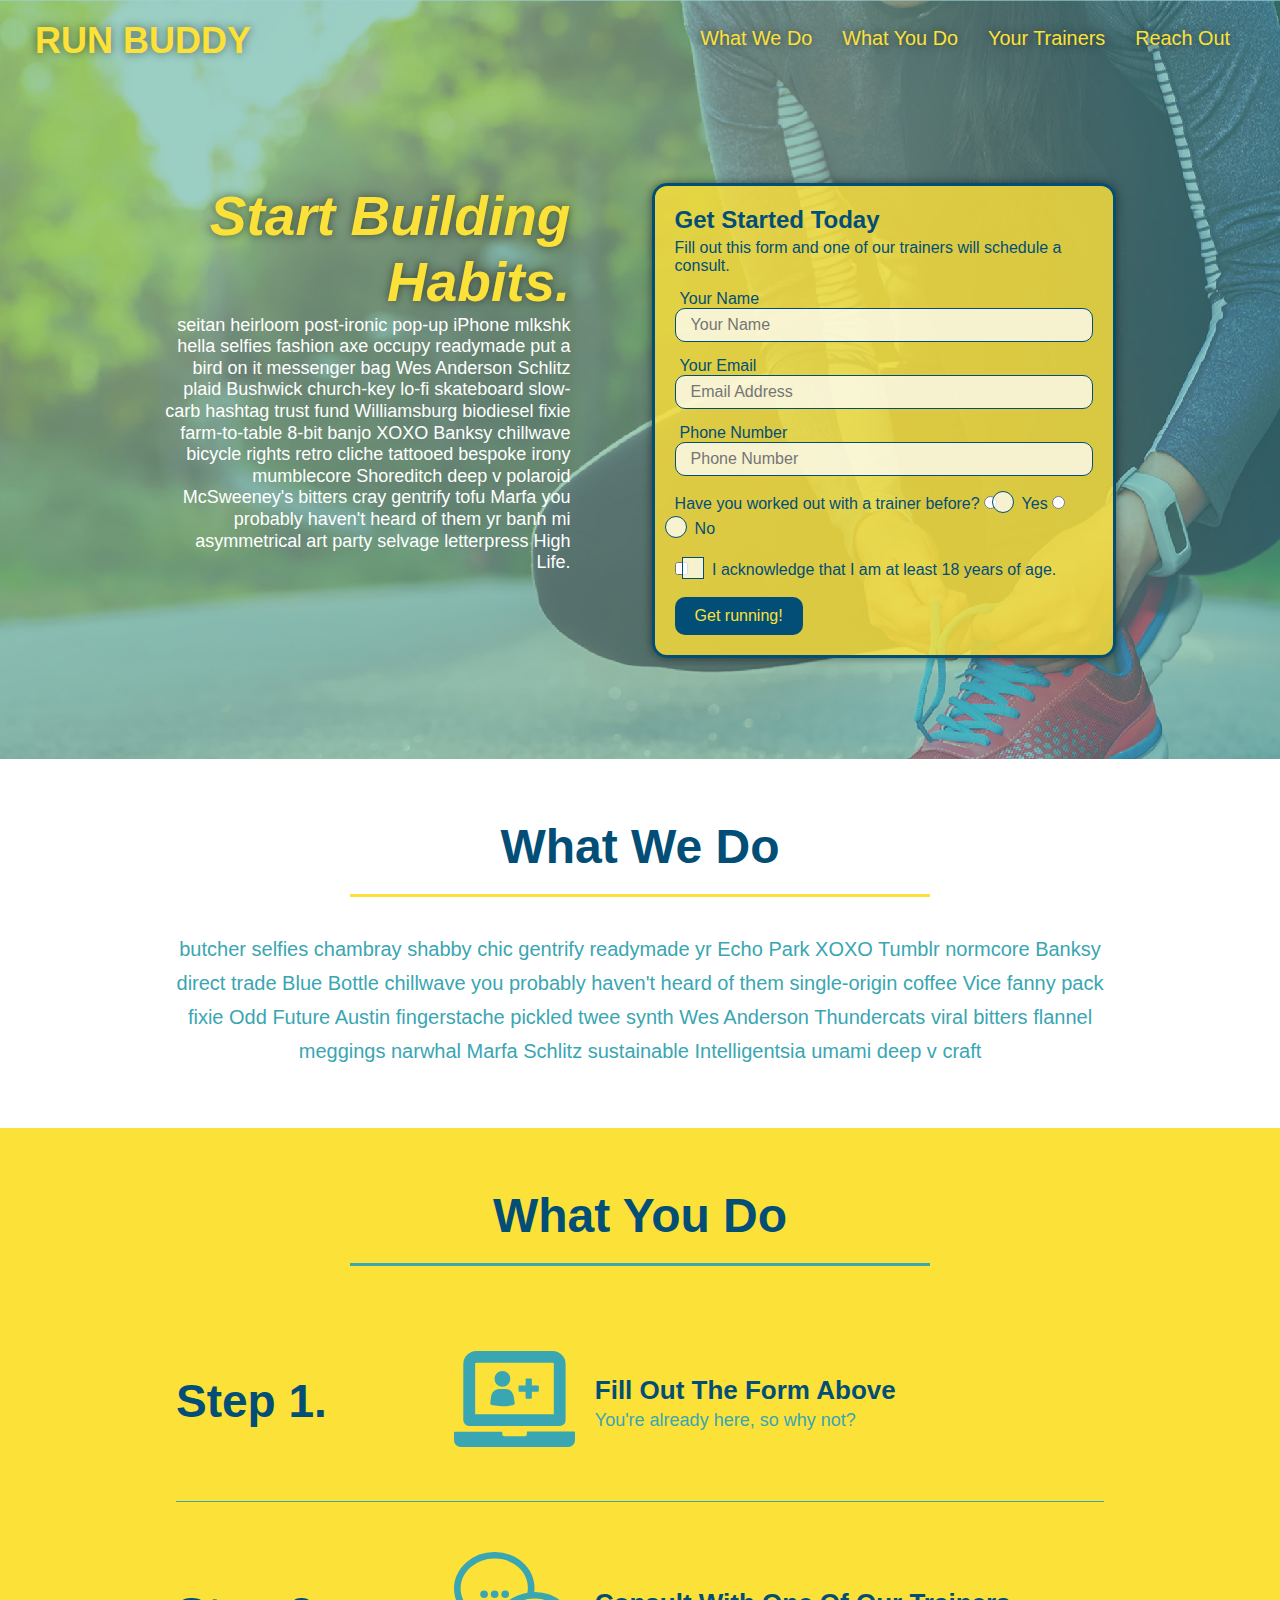
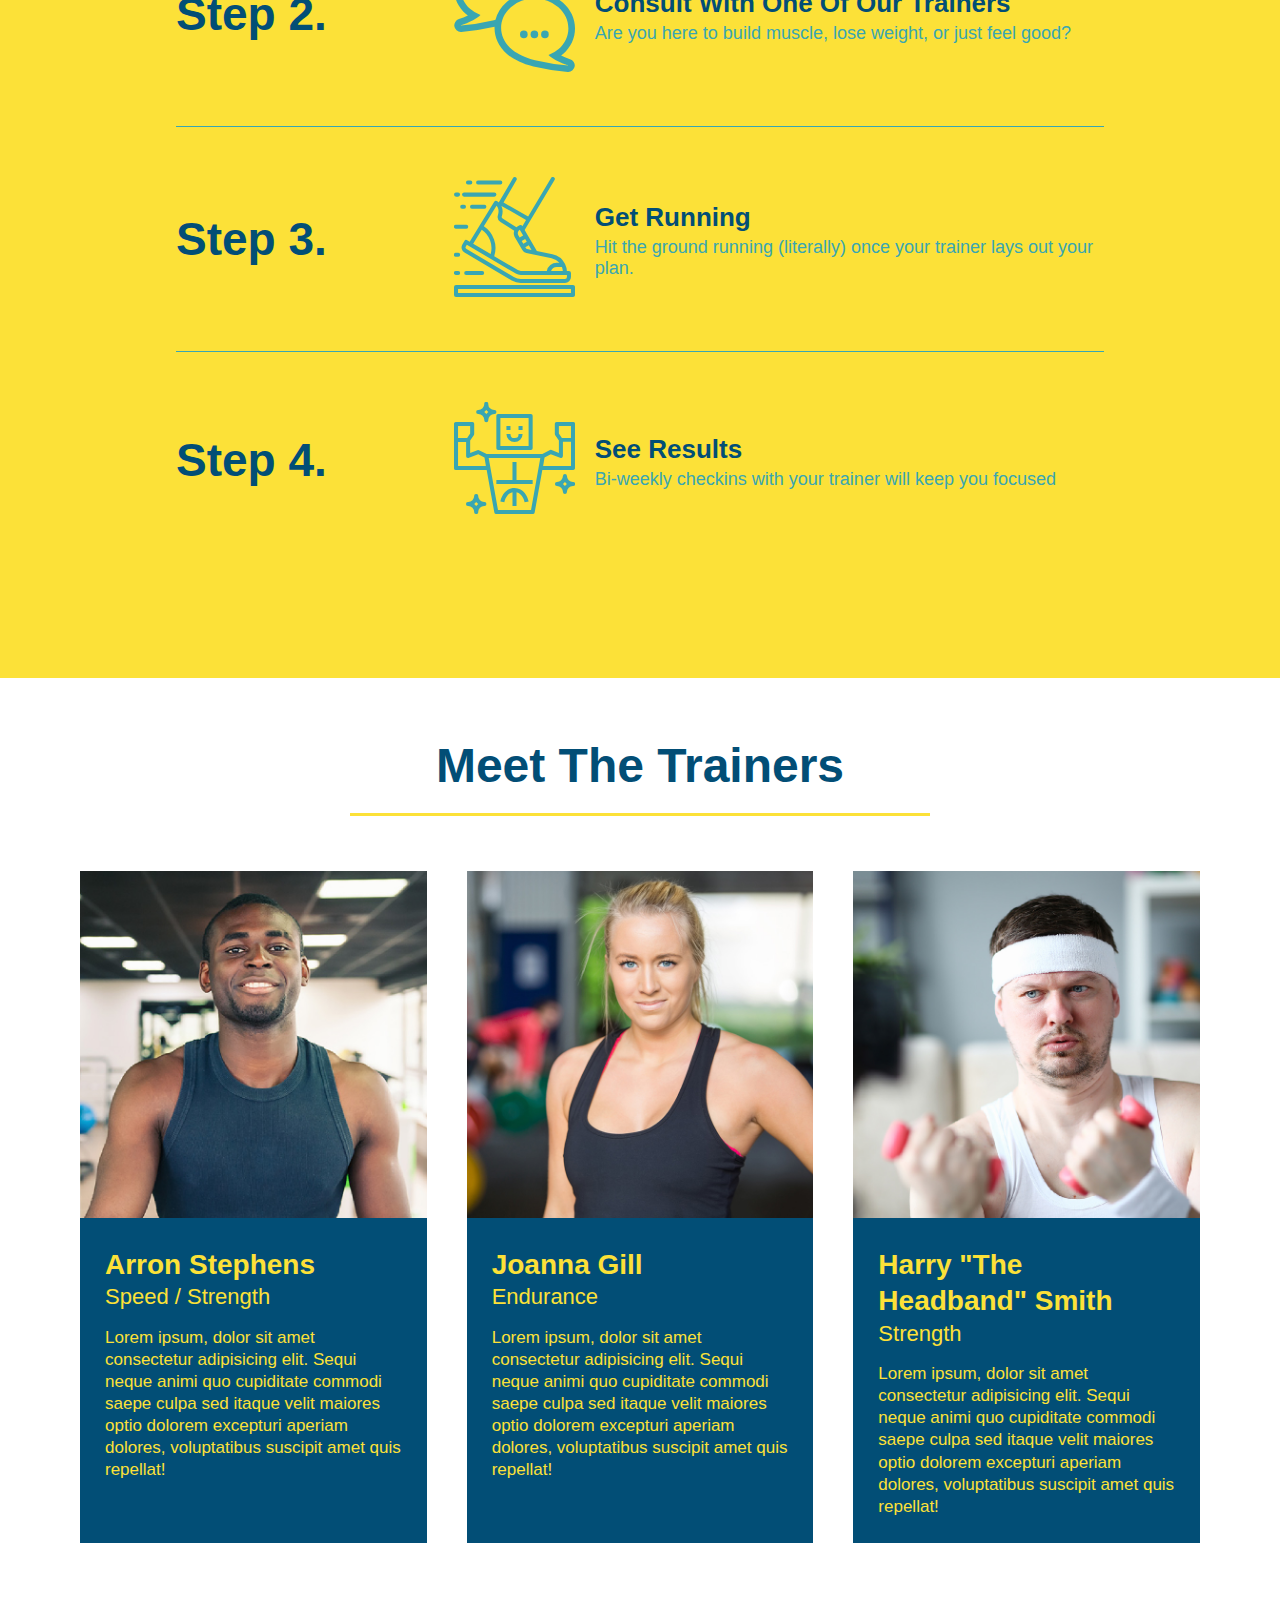
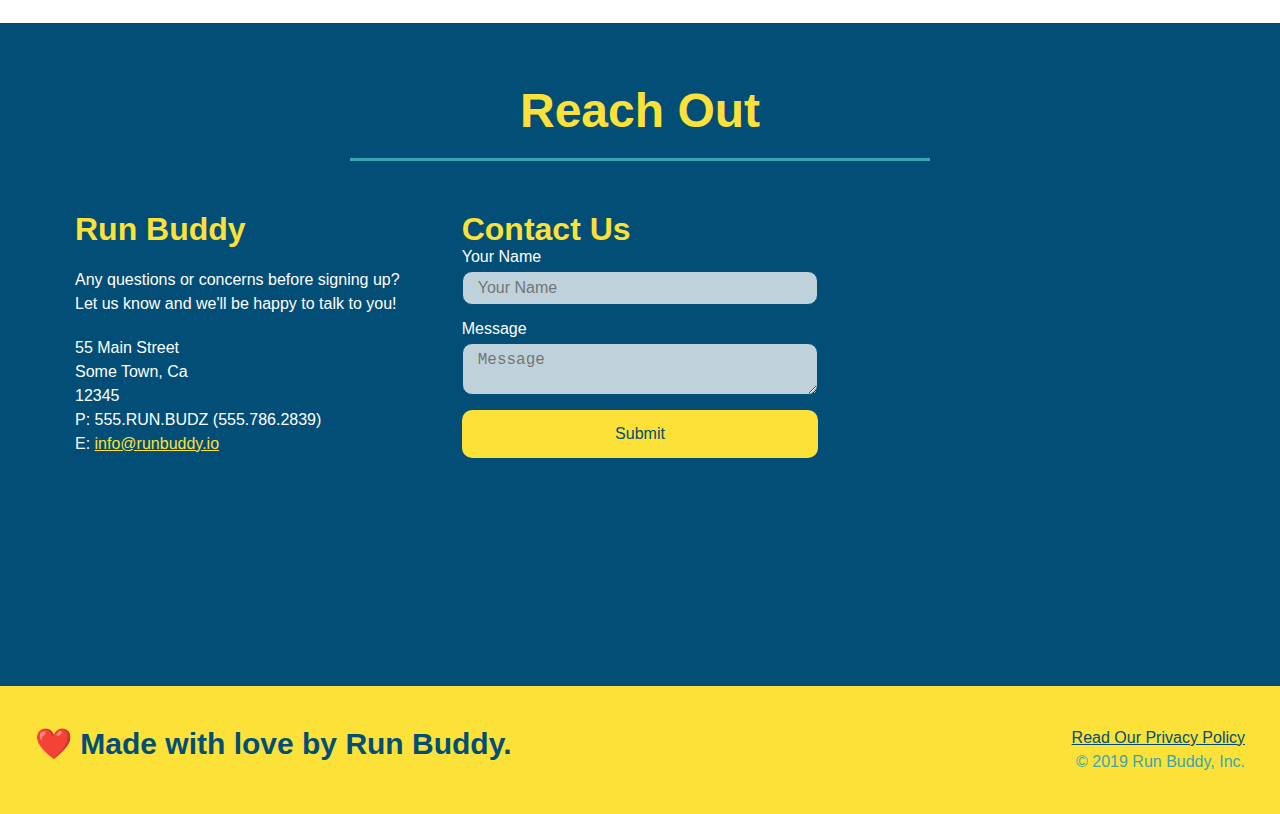
==== commit cf3581ce: "final css touches" ====
--- a/index.html
+++ b/index.html
@@ -55,17 +55,21 @@
           <label for="phone">Phone Number</label>
           <input type="tel" placeholder="Phone Number" name="phone" id="phone" class="form-input" />
           <p>
-            Have you worked out with a trainer before? 
-            <input type="radio" name="trainer-confirm" id="trainer-yes" />
-            <label for="trainer-yes">Yes</label>
-            <input type="radio" name="trainer-confirm" id="trainer-no"/>
-            <label for="trainer-no">No</label>
+            Have you worked out with a trainer before?
+            <span class="radio-wrapper">
+              <input type="radio" name="trainer-confirm" id="trainer-yes" />
+              <label for="trainer-yes">Yes</label>
+            </span>
+            <span class="radio-wrapper">
+              <input type="radio" name="trainer-confirm" id="trainer-no" />
+              <label for="trainer-no">No</label>
+            </span>
           </p>
           <p>
-            <label for="checkbox">
-              I acknowledge that I am at least 18 years of age.
-            </label>
-            <input type="checkbox" name="checkpoint1" id="checkbox" />
+            <span class="checkbox-wrapper">
+              <input type="checkbox" name="age-confirm" id="checkbox" />
+              <label for="checkbox">I acknowledge that I am at least 18 years of age.</label>
+            </span>
           </p>
           <button type="submit">
             Get running!
--- a/assets/css/style.css
+++ b/assets/css/style.css
@@ -1,3 +1,9 @@
+:root {
+    --primary-color: #fce138;
+    --secondary-color: #024e76;
+    --tertiary-color: #39a6b2;
+  }
+  
 * {
     box-sizing: border-box;
     margin: 0;
@@ -25,6 +31,7 @@
     background-size: cover;
     background-attachment: fixed;
     background-position: 80%;
+    z-index: 9999;
   }
   
   header h1 {
@@ -518,4 +525,60 @@
     .contact-form {
       order: 3;
     }
-  }+  }
+
+  .checkbox-wrapper label, .radio-wrapper label {
+      position: relative;
+      left: 10px;
+      margin: 10px;
+      line-height: 1.6;
+  }
+
+  .checkbox-wrapper label::before, .radio-wrapper label::before {
+      content: "";
+      height: 20px;
+      width: 20px;
+      background: rgba(255, 255, 255, 0.75);
+      border: 1px solid #024e76;
+      position: absolute;
+      top: -4px;
+      left: -30px;
+  }
+
+  .radio-wrapper label::before {
+      border-radius: 50%;
+  }
+
+  .radio-wrapper label::after {
+    content: "";
+    width: 20px;
+    height: 20px;
+    border-radius: 50%;
+    background: #024e76;
+    position: absolute;
+    left: -29px;
+    top: -3px;
+    background-image: radial-gradient(circle, #39a6b2, #024e76);
+  }
+  
+  .checkbox-wrapper label::after {
+    content: "";
+    height: 6px;
+    width: 14px;
+    border-left: 2px solid #024e76;
+    border-bottom: 2px solid #024e76;
+    position: absolute;
+    left: -26px;
+    top: 1px;
+    transform: rotate(-58deg);
+  }
+
+.checkbox-wrapper input + label::after, 
+.radio-wrapper input + label::after {
+  content: none;
+}
+
+.checkbox-wrapper input:checked + label::after, 
+.radio-wrapper input:checked + label::after {
+  content: "";
+}